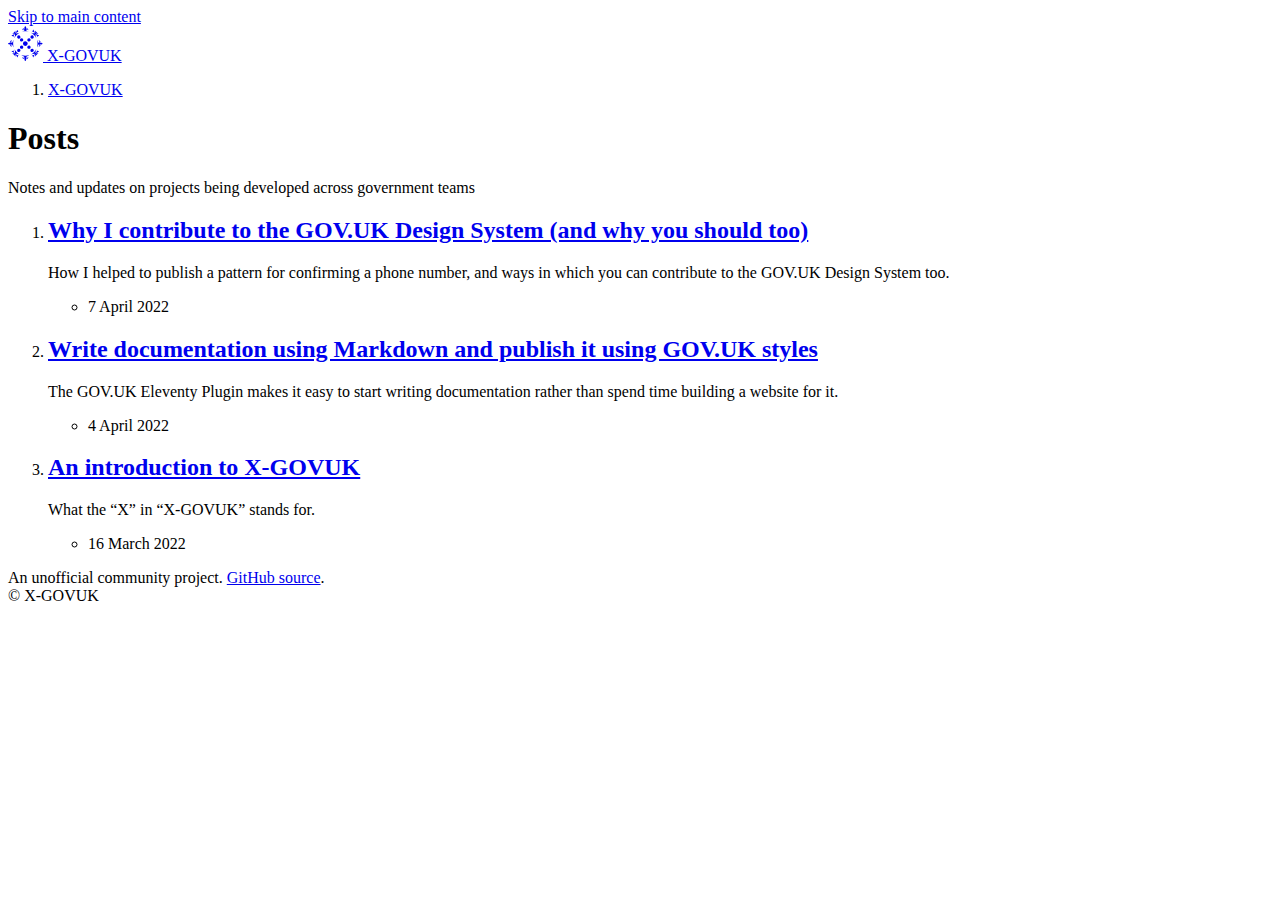
==== posts/index.html @ faf60b59 "Deploying to gh-pages from  @ 67d046c029535483e686b8cd5468c43b61b07a86 🚀" ====
<!DOCTYPE html>
<html lang="en" class="govuk-template no-js">
  <head>
    <meta charset="utf-8">
    <title>Posts - X-GOVUK</title>
    <meta name="viewport" content="width=device-width, initial-scale=1, viewport-fit=cover">
    <meta name="theme-color" content="#0b0c0c"> 
    
    <meta http-equiv="X-UA-Compatible" content="IE=edge">

  <link rel="shortcut icon" sizes="16x16 32x32 48x48" href="https://raw.githubusercontent.com/x-govuk/logo/main/images/x-govuk-favicon.ico" type="image/x-icon">
  <link rel="mask-icon" href="https://raw.githubusercontent.com/x-govuk/logo/main/images/x-govuk-mask-icon.svg?raw=true" color="#0b0c0c">
  <link rel="apple-touch-icon" href="https://raw.githubusercontent.com/x-govuk/logo/main/images/x-govuk-apple-touch-icon.png">

  <link rel="stylesheet" href="/assets/govuk.css">
  <link rel="stylesheet" href="/assets/styles/application.css">

  <meta property="og:url" content=".">
  <meta property="og:title" content="Posts">
<meta property="og:description" name="description" content="Notes and updates on projects being developed across government teams">    
    
    <meta property="og:image" content="https://raw.githubusercontent.com/x-govuk/logo/main/images/x-govuk-opengraph-image.png">
  </head>
  <body class="govuk-template__body ">
    <script>document.body.className = ((document.body.className) ? document.body.className + ' js-enabled' : 'js-enabled');</script>

      <a href="#main-content" class="govuk-skip-link" data-module="govuk-skip-link">Skip to main content</a>


  <header class="govuk-header app-header" role="banner" data-module="govuk-header">
  <div class="govuk-header__container govuk-width-container app-header__container">
    <div class="govuk-header__logo app-header__logo">
      <a href="/" class="govuk-header__link govuk-header__link--homepage">
        <span class="govuk-header__logotype">
<svg class="app-header__logotype--large" aria-hidden="true" focusable="false" height="35" width="35" viewBox="0 0 300 300" xmlns="http://www.w3.org/2000/svg">
  <path fill="currentColor" d="M180 251v1c-17 7-26 12-26 16s19 6 19-5c4 18-11 21-20 13 4 7 6 18-4 23-11-5-9-16-5-23-10 8-24 4-20-12v-1c0 11 18 9 19 5 0-4-9-9-26-16v-1c11 3 21 4 32 4 10 0 20-1 31-4Zm61-52 1 1c-6 18-8 29-5 34 6-6 11-14 11-24l19 9c-11 5-20 10-27 17 5 2 15-1 21-4l-32 32c3-6 6-16 4-21-7 6-12 16-16 27l-10-19c11 0 18-5 24-11-5-3-16-2-34 5v-1c10-6 18-12 25-19 8-8 14-15 19-26Zm-186 0c6 10 12 18 20 25 7 8 15 14 25 20h-1c-17-6-29-7-33-4 6 5 13 11 24 11l-10 19c-4-12-10-21-16-28-2 5 1 16 3 21l-31-31c5 2 16 5 21 3-7-6-16-12-28-16l19-10c0 11 6 18 11 24 3-5 2-16-4-33Zm152-5a15 15 0 0 1 10 25 15 15 0 0 1-25-10 15 15 0 0 1 15-15Zm-115 0a15 15 0 0 1 11 25 15 15 0 0 1-25-10 15 15 0 0 1 14-15Zm88-27a15 15 0 0 1 10 25 15 15 0 0 1-25-10 15 15 0 0 1 15-15Zm-63 0a15 15 0 0 1 10 25 15 15 0 0 1-25-10 15 15 0 0 1 15-15Zm133-48c7 17 12 26 16 26s6-19-5-19c18-4 21 11 13 20 7-4 18-6 23 5-5 10-16 8-23 4 8 9 5 24-13 20 11 0 9-19 5-19s-9 9-16 26h-1c3-11 4-21 4-31 0-11-1-21-4-32h1Zm-202 0c-3 11-4 21-4 32 0 10 1 20 4 31h-1c-7-17-12-26-15-26-5 0-7 19 4 19-18 4-21-11-13-20-7 4-18 6-23-4 5-11 16-9 23-5-8-9-5-24 13-20-11 0-9 19-4 19 3 0 8-9 15-26Zm101 11a20 20 0 1 1-1 41 20 20 0 0 1 1-41Zm-32-26a15 15 0 0 1 10 25 15 15 0 0 1-25-10 15 15 0 0 1 15-15Zm63 0a15 15 0 0 1 10 25 15 15 0 0 1-25-10 15 15 0 0 1 15-15ZM92 80a15 15 0 0 1 11 25 15 15 0 0 1-25-11 15 15 0 0 1 14-14Zm115 0a15 15 0 0 1 10 25 15 15 0 0 1-25-11 15 15 0 0 1 15-14ZM80 32l9 19c-10 0-18 5-24 11 5 3 16 1 34-5l1 1c-11 5-18 11-26 19-7 7-13 15-19 25h-1c7-18 8-29 5-34-6 6-11 13-11 24L29 82c11-4 21-9 27-16-5-2-15 1-21 4l32-32c-3 6-6 16-4 21 7-7 12-16 17-27Zm137-1c4 12 10 21 16 28 2-5-1-16-3-21l31 31c-5-2-16-5-21-3 7 6 16 12 28 16l-19 10c0-11-6-18-11-24-3 4-2 16 4 33v1c-6-10-12-18-20-25-7-8-15-14-25-20h1c17 6 28 7 33 4-6-5-13-11-24-11l10-19ZM149 2c10 5 8 16 4 23 9-8 24-5 20 13 0-11-19-9-19-4 0 3 9 8 26 15v1c-11-3-21-4-31-4-11 0-21 1-32 4v-1c17-7 26-12 26-15 0-5-19-7-19 4-4-17 10-21 20-13-4-7-6-18 5-23Z"/>
</svg>
          <span class="govuk-header__logotype-text">
            X-GOVUK
          </span>
        </span>
      </a>
    </div>
    
  </div>
</header>


  
<div class="x-govuk-masthead">
  <div class="govuk-width-container">
    
    <div class="govuk-breadcrumbs x-govuk-breadcrumbs--inverse govuk-!-display-none-print govuk-!-margin-bottom-0">
  <ol class="govuk-breadcrumbs__list">
    <li class="govuk-breadcrumbs__list-item">
      <a class="govuk-breadcrumbs__link" href="/">X-GOVUK</a>
    </li>
  </ol>
</div>
<div class="govuk-grid-row">
      <div class="govuk-grid-column-two-thirds-from-desktop">
        <h1 class="x-govuk-masthead__title">
          Posts
        </h1>
        <p class="x-govuk-masthead__description">
          Notes and updates on projects being developed across government&nbsp;teams
        </p>
      </div>
    </div>
  </div>
</div>


  <div class="govuk-width-container">
    <main class="govuk-main-wrapper " id="main-content" role="main">
      <div class="govuk-grid-row">
        <section class="govuk-grid-column-two-thirds-from-desktop">
          


          
  <ol class="app-document-list app-document-list--large">
    <li class="app-document-list__item">
      <h2 class="app-document-list__item-title">
        <a class="govuk-link" href="/posts/contributing-to-govuk-design-system/">Why I contribute to the GOV.UK Design System (and why you should too)</a>
      </h2>
      <p class="app-document-list__item-description">
        How I helped to publish a pattern for confirming a phone number, and ways in which you can contribute to the GOV.UK Design System too.
      </p>
      <ul class="app-document-list__item-metadata">
        <li class="app-document-list__attribute">
          <time datetime="1649289600000">7 April 2022</time>
        </li>
      </ul>
    </li>
    <li class="app-document-list__item">
      <h2 class="app-document-list__item-title">
        <a class="govuk-link" href="/posts/govuk-eleventy-plugin/">Write documentation using Markdown and publish it using GOV.UK styles</a>
      </h2>
      <p class="app-document-list__item-description">
        The GOV.UK Eleventy Plugin makes it easy to start writing documentation rather than spend time building a website for it.
      </p>
      <ul class="app-document-list__item-metadata">
        <li class="app-document-list__attribute">
          <time datetime="1649030400000">4 April 2022</time>
        </li>
      </ul>
    </li>
    <li class="app-document-list__item">
      <h2 class="app-document-list__item-title">
        <a class="govuk-link" href="/posts/introduction/">An introduction to X-GOVUK</a>
      </h2>
      <p class="app-document-list__item-description">
        What the “X” in “X-GOVUK” stands for.
      </p>
      <ul class="app-document-list__item-metadata">
        <li class="app-document-list__attribute">
          <time datetime="1647388800000">16 March 2022</time>
        </li>
      </ul>
    </li>
  </ol>


          
        </section>

      </div>
    </main>
  </div>

  <footer class="govuk-footer app-footer " role="contentinfo">
  <div class="govuk-width-container ">
    <div class="govuk-footer__meta">
      <div class="govuk-footer__meta-item govuk-footer__meta-item--grow">
          <span class="govuk-footer__licence-description">
            An unofficial community project. <a href="https://github.com/x-govuk/x-govuk.github.io" class="govuk-footer__link">GitHub source</a>.
          </span>
      </div>
      <div class="govuk-footer__meta-item">
        © X-GOVUK
      </div>
    </div>
  </div>
</footer>


  <script src="/assets/govuk.js"></script>
  <script>document.documentElement.classList.remove('no-js')</script>
  </body>
</html>
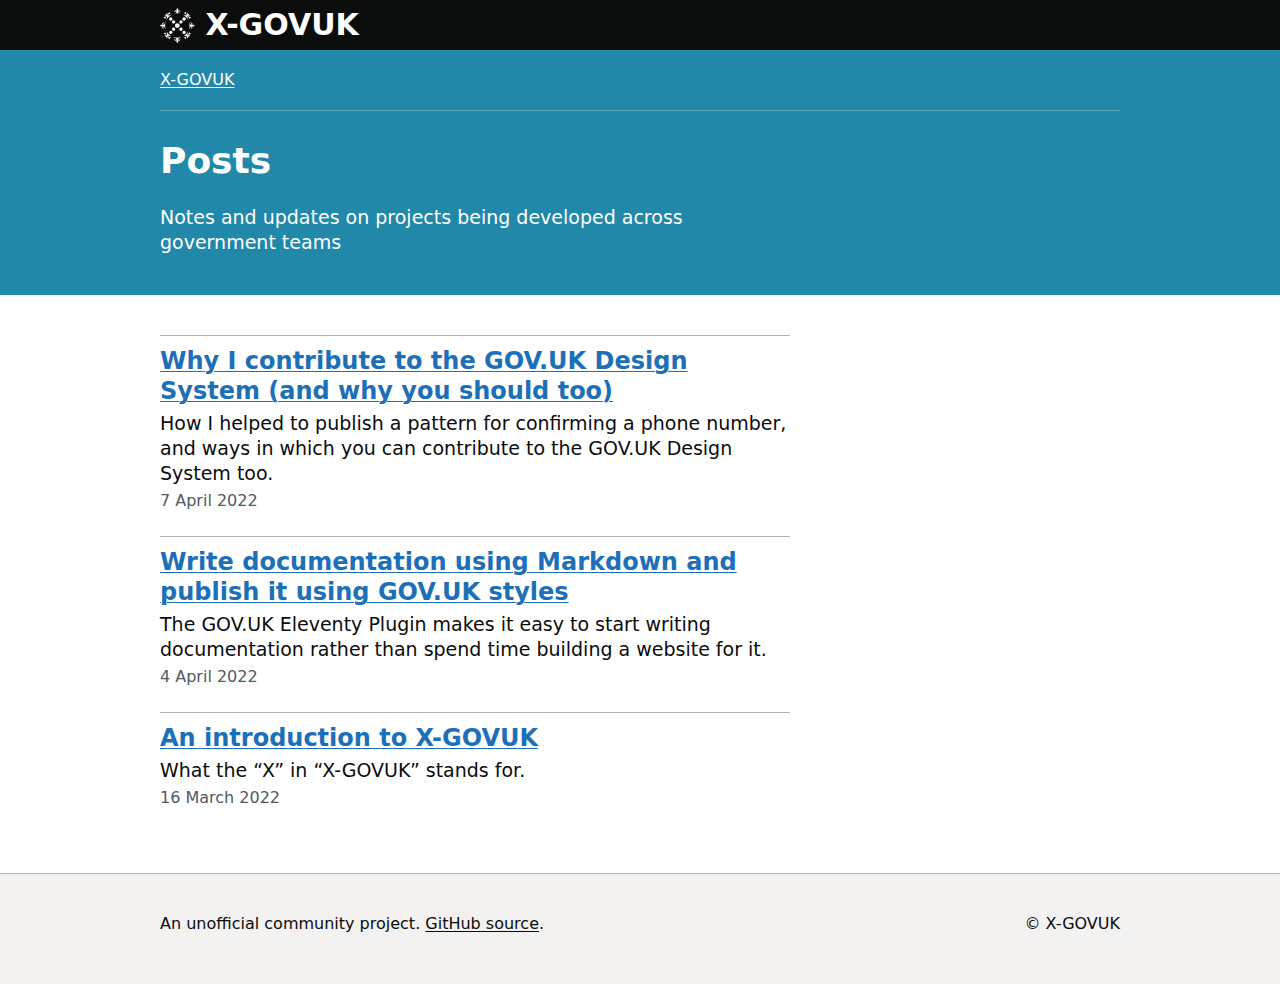
==== commit 2c4a8f7e: "Deploying to gh-pages from  @ 3c1de44fb7df69d3ec665fcf8bcb9e16951aad0b 🚀" ====
--- a/posts/index.html
+++ b/posts/index.html
@@ -17,9 +17,8 @@
 
   <meta property="og:url" content=".">
   <meta property="og:title" content="Posts">
-<meta property="og:description" name="description" content="Notes and updates on projects being developed across government teams">    
+<meta property="og:description" name="description" content="Notes and updates on projects being developed across government teams">
     
-    <meta property="og:image" content="https://raw.githubusercontent.com/x-govuk/logo/main/images/x-govuk-opengraph-image.png">
   </head>
   <body class="govuk-template__body ">
     <script>document.body.className = ((document.body.className) ? document.body.className + ' js-enabled' : 'js-enabled');</script>
--- a/assets/govuk.css
+++ b/assets/govuk.css
@@ -0,0 +1,9470 @@
+@charset "UTF-8";
+a, .govuk-link {
+  font-family: system-ui, sans-serif;
+  -webkit-font-smoothing: antialiased;
+  -moz-osx-font-smoothing: grayscale;
+  text-decoration: underline;
+  text-decoration-thickness: max(1px, .0625rem);
+  text-underline-offset: 0.1em;
+}
+@media print {
+  a, .govuk-link {
+    font-family: sans-serif;
+  }
+}
+a:hover, .govuk-link:hover {
+  text-decoration-thickness: max(3px, .1875rem, .12em);
+  -webkit-text-decoration-skip-ink: none;
+  text-decoration-skip-ink: none;
+  -webkit-text-decoration-skip: none;
+  text-decoration-skip: none;
+}
+a:focus, .govuk-link:focus {
+  outline: 3px solid transparent;
+  color: #0b0c0c;
+  background-color: #ffdd00;
+  box-shadow: 0 -2px #ffdd00, 0 4px #0b0c0c;
+  text-decoration: none;
+}
+a:link, .govuk-link:link {
+  color: #1d70b8;
+}
+a:visited, .govuk-link:visited {
+  color: #4c2c92;
+}
+a:hover, .govuk-link:hover {
+  color: #003078;
+}
+a:active, .govuk-link:active {
+  color: #0b0c0c;
+}
+a:focus, .govuk-link:focus {
+  color: #0b0c0c;
+}
+@media print {
+  a[href^="/"]:after, [href^="/"].govuk-link:after, a[href^="http://"]:after, [href^="http://"].govuk-link:after, a[href^="https://"]:after, [href^="https://"].govuk-link:after {
+    content: " (" attr(href) ")";
+    font-size: 90%;
+    word-wrap: break-word;
+  }
+}
+
+.govuk-link--muted:link, .govuk-link--muted:visited {
+  color: #505a5f;
+}
+.govuk-link--muted:hover, .govuk-link--muted:active {
+  color: #0b0c0c;
+}
+.govuk-link--muted:focus {
+  color: #0b0c0c;
+}
+
+.govuk-link--text-colour:link, .govuk-link--text-colour:visited {
+  color: #0b0c0c;
+}
+@media print {
+  .govuk-link--text-colour:link, .govuk-link--text-colour:visited {
+    color: #000000;
+  }
+}
+.govuk-link--text-colour:hover {
+  color: rgba(11, 12, 12, 0.99);
+}
+.govuk-link--text-colour:active, .govuk-link--text-colour:focus {
+  color: #0b0c0c;
+}
+@media print {
+  .govuk-link--text-colour:active, .govuk-link--text-colour:focus {
+    color: #000000;
+  }
+}
+
+.govuk-link--inverse:link, .govuk-link--inverse:visited {
+  color: #ffffff;
+}
+.govuk-link--inverse:hover, .govuk-link--inverse:active {
+  color: rgba(255, 255, 255, 0.99);
+}
+.govuk-link--inverse:focus {
+  color: #0b0c0c;
+}
+
+.govuk-link--no-underline:not(:hover):not(:active) {
+  text-decoration: none;
+}
+
+.govuk-link--no-visited-state:link {
+  color: #1d70b8;
+}
+.govuk-link--no-visited-state:visited {
+  color: #1d70b8;
+}
+.govuk-link--no-visited-state:hover {
+  color: #003078;
+}
+.govuk-link--no-visited-state:active {
+  color: #0b0c0c;
+}
+.govuk-link--no-visited-state:focus {
+  color: #0b0c0c;
+}
+
+.app-footnotes-list, .app-definition-list, .app-contents-list ul, .app-contents-list, .govuk-list {
+  font-family: system-ui, sans-serif;
+  -webkit-font-smoothing: antialiased;
+  -moz-osx-font-smoothing: grayscale;
+  font-weight: 400;
+  font-size: 16px;
+  font-size: 1rem;
+  line-height: 1.25;
+  color: #0b0c0c;
+  margin-top: 0;
+  margin-bottom: 15px;
+  padding-left: 0;
+  list-style-type: none;
+}
+@media print {
+  .app-footnotes-list, .app-definition-list, .app-contents-list ul, .app-contents-list, .govuk-list {
+    font-family: sans-serif;
+  }
+}
+@media (min-width: 40.0625em) {
+  .app-footnotes-list, .app-definition-list, .app-contents-list ul, .app-contents-list, .govuk-list {
+    font-size: 19px;
+    font-size: 1.1875rem;
+    line-height: 1.3157894737;
+  }
+}
+@media print {
+  .app-footnotes-list, .app-definition-list, .app-contents-list ul, .app-contents-list, .govuk-list {
+    font-size: 14pt;
+    line-height: 1.15;
+  }
+}
+@media print {
+  .app-footnotes-list, .app-definition-list, .app-contents-list ul, .app-contents-list, .govuk-list {
+    color: #000000;
+  }
+}
+@media (min-width: 40.0625em) {
+  .app-footnotes-list, .app-definition-list, .app-contents-list ul, .app-contents-list, .govuk-list {
+    margin-bottom: 20px;
+  }
+}
+.app-footnotes-list .app-footnotes-list, .app-definition-list .app-footnotes-list, .app-footnotes-list .app-definition-list, .app-definition-list .app-definition-list, .app-contents-list .app-footnotes-list, .app-contents-list .app-definition-list, .app-contents-list ul, .app-footnotes-list .app-contents-list, .app-definition-list .app-contents-list, .app-contents-list .app-contents-list, .govuk-list .app-footnotes-list, .govuk-list .app-definition-list, .govuk-list .app-contents-list, .app-footnotes-list .govuk-list, .app-definition-list .govuk-list, .app-contents-list .govuk-list, .govuk-list .govuk-list {
+  margin-top: 10px;
+}
+
+.app-footnotes-list > li, .app-definition-list > li, .app-contents-list ul > li, .app-contents-list > li, .govuk-list > li {
+  margin-bottom: 5px;
+}
+
+.govuk-list--bullet {
+  padding-left: 20px;
+  list-style-type: disc;
+}
+
+.govuk-list--number {
+  padding-left: 20px;
+  list-style-type: decimal;
+}
+
+.govuk-list--bullet > li,
+.govuk-list--number > li {
+  margin-bottom: 0;
+}
+@media (min-width: 40.0625em) {
+  .govuk-list--bullet > li,
+.govuk-list--number > li {
+    margin-bottom: 5px;
+  }
+}
+
+.govuk-list--spaced > li {
+  margin-bottom: 10px;
+}
+@media (min-width: 40.0625em) {
+  .govuk-list--spaced > li {
+    margin-bottom: 15px;
+  }
+}
+
+.govuk-heading-xl {
+  color: #0b0c0c;
+  font-family: system-ui, sans-serif;
+  -webkit-font-smoothing: antialiased;
+  -moz-osx-font-smoothing: grayscale;
+  font-weight: 700;
+  font-size: 32px;
+  font-size: 2rem;
+  line-height: 1.09375;
+  display: block;
+  margin-top: 0;
+  margin-bottom: 30px;
+}
+@media print {
+  .govuk-heading-xl {
+    color: #000000;
+  }
+}
+@media print {
+  .govuk-heading-xl {
+    font-family: sans-serif;
+  }
+}
+@media (min-width: 40.0625em) {
+  .govuk-heading-xl {
+    font-size: 48px;
+    font-size: 3rem;
+    line-height: 1.0416666667;
+  }
+}
+@media print {
+  .govuk-heading-xl {
+    font-size: 32pt;
+    line-height: 1.15;
+  }
+}
+@media (min-width: 40.0625em) {
+  .govuk-heading-xl {
+    margin-bottom: 50px;
+  }
+}
+
+.govuk-heading-l {
+  color: #0b0c0c;
+  font-family: system-ui, sans-serif;
+  -webkit-font-smoothing: antialiased;
+  -moz-osx-font-smoothing: grayscale;
+  font-weight: 700;
+  font-size: 24px;
+  font-size: 1.5rem;
+  line-height: 1.0416666667;
+  display: block;
+  margin-top: 0;
+  margin-bottom: 20px;
+}
+@media print {
+  .govuk-heading-l {
+    color: #000000;
+  }
+}
+@media print {
+  .govuk-heading-l {
+    font-family: sans-serif;
+  }
+}
+@media (min-width: 40.0625em) {
+  .govuk-heading-l {
+    font-size: 36px;
+    font-size: 2.25rem;
+    line-height: 1.1111111111;
+  }
+}
+@media print {
+  .govuk-heading-l {
+    font-size: 24pt;
+    line-height: 1.05;
+  }
+}
+@media (min-width: 40.0625em) {
+  .govuk-heading-l {
+    margin-bottom: 30px;
+  }
+}
+
+.govuk-heading-m {
+  color: #0b0c0c;
+  font-family: system-ui, sans-serif;
+  -webkit-font-smoothing: antialiased;
+  -moz-osx-font-smoothing: grayscale;
+  font-weight: 700;
+  font-size: 18px;
+  font-size: 1.125rem;
+  line-height: 1.1111111111;
+  display: block;
+  margin-top: 0;
+  margin-bottom: 15px;
+}
+@media print {
+  .govuk-heading-m {
+    color: #000000;
+  }
+}
+@media print {
+  .govuk-heading-m {
+    font-family: sans-serif;
+  }
+}
+@media (min-width: 40.0625em) {
+  .govuk-heading-m {
+    font-size: 24px;
+    font-size: 1.5rem;
+    line-height: 1.25;
+  }
+}
+@media print {
+  .govuk-heading-m {
+    font-size: 18pt;
+    line-height: 1.15;
+  }
+}
+@media (min-width: 40.0625em) {
+  .govuk-heading-m {
+    margin-bottom: 20px;
+  }
+}
+
+.govuk-heading-s {
+  color: #0b0c0c;
+  font-family: system-ui, sans-serif;
+  -webkit-font-smoothing: antialiased;
+  -moz-osx-font-smoothing: grayscale;
+  font-weight: 700;
+  font-size: 16px;
+  font-size: 1rem;
+  line-height: 1.25;
+  display: block;
+  margin-top: 0;
+  margin-bottom: 15px;
+}
+@media print {
+  .govuk-heading-s {
+    color: #000000;
+  }
+}
+@media print {
+  .govuk-heading-s {
+    font-family: sans-serif;
+  }
+}
+@media (min-width: 40.0625em) {
+  .govuk-heading-s {
+    font-size: 19px;
+    font-size: 1.1875rem;
+    line-height: 1.3157894737;
+  }
+}
+@media print {
+  .govuk-heading-s {
+    font-size: 14pt;
+    line-height: 1.15;
+  }
+}
+@media (min-width: 40.0625em) {
+  .govuk-heading-s {
+    margin-bottom: 20px;
+  }
+}
+
+.govuk-caption-xl {
+  font-family: system-ui, sans-serif;
+  -webkit-font-smoothing: antialiased;
+  -moz-osx-font-smoothing: grayscale;
+  font-weight: 400;
+  font-size: 18px;
+  font-size: 1.125rem;
+  line-height: 1.1111111111;
+  display: block;
+  margin-bottom: 5px;
+  color: #505a5f;
+}
+@media print {
+  .govuk-caption-xl {
+    font-family: sans-serif;
+  }
+}
+@media (min-width: 40.0625em) {
+  .govuk-caption-xl {
+    font-size: 27px;
+    font-size: 1.6875rem;
+    line-height: 1.1111111111;
+  }
+}
+@media print {
+  .govuk-caption-xl {
+    font-size: 18pt;
+    line-height: 1.15;
+  }
+}
+
+.govuk-caption-l {
+  font-family: system-ui, sans-serif;
+  -webkit-font-smoothing: antialiased;
+  -moz-osx-font-smoothing: grayscale;
+  font-weight: 400;
+  font-size: 18px;
+  font-size: 1.125rem;
+  line-height: 1.1111111111;
+  display: block;
+  margin-bottom: 5px;
+  color: #505a5f;
+}
+@media print {
+  .govuk-caption-l {
+    font-family: sans-serif;
+  }
+}
+@media (min-width: 40.0625em) {
+  .govuk-caption-l {
+    font-size: 24px;
+    font-size: 1.5rem;
+    line-height: 1.25;
+  }
+}
+@media print {
+  .govuk-caption-l {
+    font-size: 18pt;
+    line-height: 1.15;
+  }
+}
+@media (min-width: 40.0625em) {
+  .govuk-caption-l {
+    margin-bottom: 0;
+  }
+}
+
+.govuk-caption-m {
+  font-family: system-ui, sans-serif;
+  -webkit-font-smoothing: antialiased;
+  -moz-osx-font-smoothing: grayscale;
+  font-weight: 400;
+  font-size: 16px;
+  font-size: 1rem;
+  line-height: 1.25;
+  display: block;
+  color: #505a5f;
+}
+@media print {
+  .govuk-caption-m {
+    font-family: sans-serif;
+  }
+}
+@media (min-width: 40.0625em) {
+  .govuk-caption-m {
+    font-size: 19px;
+    font-size: 1.1875rem;
+    line-height: 1.3157894737;
+  }
+}
+@media print {
+  .govuk-caption-m {
+    font-size: 14pt;
+    line-height: 1.15;
+  }
+}
+
+.govuk-body-lead, .govuk-body-l {
+  color: #0b0c0c;
+  font-family: system-ui, sans-serif;
+  -webkit-font-smoothing: antialiased;
+  -moz-osx-font-smoothing: grayscale;
+  font-weight: 400;
+  font-size: 18px;
+  font-size: 1.125rem;
+  line-height: 1.1111111111;
+  margin-top: 0;
+  margin-bottom: 20px;
+}
+@media print {
+  .govuk-body-lead, .govuk-body-l {
+    color: #000000;
+  }
+}
+@media print {
+  .govuk-body-lead, .govuk-body-l {
+    font-family: sans-serif;
+  }
+}
+@media (min-width: 40.0625em) {
+  .govuk-body-lead, .govuk-body-l {
+    font-size: 24px;
+    font-size: 1.5rem;
+    line-height: 1.25;
+  }
+}
+@media print {
+  .govuk-body-lead, .govuk-body-l {
+    font-size: 18pt;
+    line-height: 1.15;
+  }
+}
+@media (min-width: 40.0625em) {
+  .govuk-body-lead, .govuk-body-l {
+    margin-bottom: 30px;
+  }
+}
+
+p, .govuk-body, .govuk-body-m {
+  color: #0b0c0c;
+  font-family: system-ui, sans-serif;
+  -webkit-font-smoothing: antialiased;
+  -moz-osx-font-smoothing: grayscale;
+  font-weight: 400;
+  font-size: 16px;
+  font-size: 1rem;
+  line-height: 1.25;
+  margin-top: 0;
+  margin-bottom: 15px;
+}
+@media print {
+  p, .govuk-body, .govuk-body-m {
+    color: #000000;
+  }
+}
+@media print {
+  p, .govuk-body, .govuk-body-m {
+    font-family: sans-serif;
+  }
+}
+@media (min-width: 40.0625em) {
+  p, .govuk-body, .govuk-body-m {
+    font-size: 19px;
+    font-size: 1.1875rem;
+    line-height: 1.3157894737;
+  }
+}
+@media print {
+  p, .govuk-body, .govuk-body-m {
+    font-size: 14pt;
+    line-height: 1.15;
+  }
+}
+@media (min-width: 40.0625em) {
+  p, .govuk-body, .govuk-body-m {
+    margin-bottom: 20px;
+  }
+}
+
+.govuk-body-s {
+  color: #0b0c0c;
+  font-family: system-ui, sans-serif;
+  -webkit-font-smoothing: antialiased;
+  -moz-osx-font-smoothing: grayscale;
+  font-weight: 400;
+  font-size: 14px;
+  font-size: 0.875rem;
+  line-height: 1.1428571429;
+  margin-top: 0;
+  margin-bottom: 15px;
+}
+@media print {
+  .govuk-body-s {
+    color: #000000;
+  }
+}
+@media print {
+  .govuk-body-s {
+    font-family: sans-serif;
+  }
+}
+@media (min-width: 40.0625em) {
+  .govuk-body-s {
+    font-size: 16px;
+    font-size: 1rem;
+    line-height: 1.25;
+  }
+}
+@media print {
+  .govuk-body-s {
+    font-size: 14pt;
+    line-height: 1.2;
+  }
+}
+@media (min-width: 40.0625em) {
+  .govuk-body-s {
+    margin-bottom: 20px;
+  }
+}
+
+.govuk-body-xs {
+  color: #0b0c0c;
+  font-family: system-ui, sans-serif;
+  -webkit-font-smoothing: antialiased;
+  -moz-osx-font-smoothing: grayscale;
+  font-weight: 400;
+  font-size: 12px;
+  font-size: 0.75rem;
+  line-height: 1.25;
+  margin-top: 0;
+  margin-bottom: 15px;
+}
+@media print {
+  .govuk-body-xs {
+    color: #000000;
+  }
+}
+@media print {
+  .govuk-body-xs {
+    font-family: sans-serif;
+  }
+}
+@media (min-width: 40.0625em) {
+  .govuk-body-xs {
+    font-size: 14px;
+    font-size: 0.875rem;
+    line-height: 1.4285714286;
+  }
+}
+@media print {
+  .govuk-body-xs {
+    font-size: 12pt;
+    line-height: 1.2;
+  }
+}
+@media (min-width: 40.0625em) {
+  .govuk-body-xs {
+    margin-bottom: 20px;
+  }
+}
+
+.govuk-body-l + .govuk-heading-l, .govuk-body-lead + .govuk-heading-l {
+  padding-top: 5px;
+}
+@media (min-width: 40.0625em) {
+  .govuk-body-l + .govuk-heading-l, .govuk-body-lead + .govuk-heading-l {
+    padding-top: 10px;
+  }
+}
+
+p + .govuk-heading-l, .govuk-body-m + .govuk-heading-l, .govuk-body + .govuk-heading-l,
+.govuk-body-s + .govuk-heading-l,
+.app-footnotes-list + .govuk-heading-l,
+.app-definition-list + .govuk-heading-l,
+.app-contents-list ul + .govuk-heading-l,
+.app-contents-list + .govuk-heading-l,
+.govuk-list + .govuk-heading-l {
+  padding-top: 15px;
+}
+@media (min-width: 40.0625em) {
+  p + .govuk-heading-l, .govuk-body-m + .govuk-heading-l, .govuk-body + .govuk-heading-l,
+.govuk-body-s + .govuk-heading-l,
+.app-footnotes-list + .govuk-heading-l,
+.app-definition-list + .govuk-heading-l,
+.app-contents-list ul + .govuk-heading-l,
+.app-contents-list + .govuk-heading-l,
+.govuk-list + .govuk-heading-l {
+    padding-top: 20px;
+  }
+}
+
+p + .govuk-heading-m, .govuk-body-m + .govuk-heading-m, .govuk-body + .govuk-heading-m,
+.govuk-body-s + .govuk-heading-m,
+.app-footnotes-list + .govuk-heading-m,
+.app-definition-list + .govuk-heading-m,
+.app-contents-list ul + .govuk-heading-m,
+.app-contents-list + .govuk-heading-m,
+.govuk-list + .govuk-heading-m,
+p + .govuk-heading-s,
+.govuk-body-m + .govuk-heading-s,
+.govuk-body + .govuk-heading-s,
+.govuk-body-s + .govuk-heading-s,
+.app-footnotes-list + .govuk-heading-s,
+.app-definition-list + .govuk-heading-s,
+.app-contents-list ul + .govuk-heading-s,
+.app-contents-list + .govuk-heading-s,
+.govuk-list + .govuk-heading-s {
+  padding-top: 5px;
+}
+@media (min-width: 40.0625em) {
+  p + .govuk-heading-m, .govuk-body-m + .govuk-heading-m, .govuk-body + .govuk-heading-m,
+.govuk-body-s + .govuk-heading-m,
+.app-footnotes-list + .govuk-heading-m,
+.app-definition-list + .govuk-heading-m,
+.app-contents-list ul + .govuk-heading-m,
+.app-contents-list + .govuk-heading-m,
+.govuk-list + .govuk-heading-m,
+p + .govuk-heading-s,
+.govuk-body-m + .govuk-heading-s,
+.govuk-body + .govuk-heading-s,
+.govuk-body-s + .govuk-heading-s,
+.app-footnotes-list + .govuk-heading-s,
+.app-definition-list + .govuk-heading-s,
+.app-contents-list ul + .govuk-heading-s,
+.app-contents-list + .govuk-heading-s,
+.govuk-list + .govuk-heading-s {
+    padding-top: 10px;
+  }
+}
+
+.govuk-section-break {
+  margin: 0;
+  border: 0;
+}
+
+.govuk-section-break--xl {
+  margin-top: 30px;
+  margin-bottom: 30px;
+}
+@media (min-width: 40.0625em) {
+  .govuk-section-break--xl {
+    margin-top: 50px;
+  }
+}
+@media (min-width: 40.0625em) {
+  .govuk-section-break--xl {
+    margin-bottom: 50px;
+  }
+}
+
+.govuk-section-break--l {
+  margin-top: 20px;
+  margin-bottom: 20px;
+}
+@media (min-width: 40.0625em) {
+  .govuk-section-break--l {
+    margin-top: 30px;
+  }
+}
+@media (min-width: 40.0625em) {
+  .govuk-section-break--l {
+    margin-bottom: 30px;
+  }
+}
+
+.govuk-section-break--m {
+  margin-top: 15px;
+  margin-bottom: 15px;
+}
+@media (min-width: 40.0625em) {
+  .govuk-section-break--m {
+    margin-top: 20px;
+  }
+}
+@media (min-width: 40.0625em) {
+  .govuk-section-break--m {
+    margin-bottom: 20px;
+  }
+}
+
+.govuk-section-break--visible {
+  border-bottom: 1px solid #b1b4b6;
+}
+
+.govuk-button-group {
+  margin-bottom: 5px;
+  display: -ms-flexbox;
+  display: flex;
+  -ms-flex-direction: column;
+  flex-direction: column;
+  -ms-flex-align: center;
+  align-items: center;
+}
+@media (min-width: 40.0625em) {
+  .govuk-button-group {
+    margin-bottom: 15px;
+  }
+}
+.govuk-button-group .govuk-link {
+  font-family: system-ui, sans-serif;
+  -webkit-font-smoothing: antialiased;
+  -moz-osx-font-smoothing: grayscale;
+  font-weight: 400;
+  font-size: 16px;
+  font-size: 1rem;
+  line-height: 1.1875;
+  display: inline-block;
+  max-width: 100%;
+  margin-top: 5px;
+  margin-bottom: 20px;
+  text-align: center;
+}
+@media print {
+  .govuk-button-group .govuk-link {
+    font-family: sans-serif;
+  }
+}
+@media (min-width: 40.0625em) {
+  .govuk-button-group .govuk-link {
+    font-size: 19px;
+    font-size: 1.1875rem;
+    line-height: 1;
+  }
+}
+@media print {
+  .govuk-button-group .govuk-link {
+    font-size: 14pt;
+    line-height: 19px;
+  }
+}
+.govuk-button-group .govuk-button {
+  margin-bottom: 17px;
+}
+@media (min-width: 40.0625em) {
+  .govuk-button-group {
+    margin-right: -15px;
+    -ms-flex-direction: row;
+    flex-direction: row;
+    -ms-flex-wrap: wrap;
+    flex-wrap: wrap;
+    -ms-flex-align: baseline;
+    align-items: baseline;
+  }
+  .govuk-button-group .govuk-button,
+.govuk-button-group .govuk-link {
+    margin-right: 15px;
+  }
+  .govuk-button-group .govuk-link {
+    text-align: left;
+  }
+}
+
+.govuk-form-group {
+  margin-bottom: 20px;
+}
+.govuk-form-group:after {
+  content: "";
+  display: block;
+  clear: both;
+}
+@media (min-width: 40.0625em) {
+  .govuk-form-group {
+    margin-bottom: 30px;
+  }
+}
+.govuk-form-group .govuk-form-group:last-of-type {
+  margin-bottom: 0;
+}
+
+.govuk-form-group--error {
+  padding-left: 15px;
+  border-left: 5px solid #d4351c;
+}
+.govuk-form-group--error .govuk-form-group {
+  padding: 0;
+  border: 0;
+}
+
+.govuk-grid-row {
+  margin-right: -15px;
+  margin-left: -15px;
+}
+.govuk-grid-row:after {
+  content: "";
+  display: block;
+  clear: both;
+}
+
+.govuk-grid-column-one-quarter {
+  box-sizing: border-box;
+  width: 100%;
+  padding: 0 15px;
+}
+@media (min-width: 40.0625em) {
+  .govuk-grid-column-one-quarter {
+    width: 25%;
+    float: left;
+  }
+}
+
+.govuk-grid-column-one-third {
+  box-sizing: border-box;
+  width: 100%;
+  padding: 0 15px;
+}
+@media (min-width: 40.0625em) {
+  .govuk-grid-column-one-third {
+    width: 33.3333%;
+    float: left;
+  }
+}
+
+.govuk-grid-column-one-half {
+  box-sizing: border-box;
+  width: 100%;
+  padding: 0 15px;
+}
+@media (min-width: 40.0625em) {
+  .govuk-grid-column-one-half {
+    width: 50%;
+    float: left;
+  }
+}
+
+.govuk-grid-column-two-thirds {
+  box-sizing: border-box;
+  width: 100%;
+  padding: 0 15px;
+}
+@media (min-width: 40.0625em) {
+  .govuk-grid-column-two-thirds {
+    width: 66.6666%;
+    float: left;
+  }
+}
+
+.govuk-grid-column-three-quarters {
+  box-sizing: border-box;
+  width: 100%;
+  padding: 0 15px;
+}
+@media (min-width: 40.0625em) {
+  .govuk-grid-column-three-quarters {
+    width: 75%;
+    float: left;
+  }
+}
+
+.govuk-grid-column-full {
+  box-sizing: border-box;
+  width: 100%;
+  padding: 0 15px;
+}
+@media (min-width: 40.0625em) {
+  .govuk-grid-column-full {
+    width: 100%;
+    float: left;
+  }
+}
+
+.govuk-grid-column-one-quarter-from-desktop {
+  box-sizing: border-box;
+  padding: 0 15px;
+}
+@media (min-width: 48.0625em) {
+  .govuk-grid-column-one-quarter-from-desktop {
+    width: 25%;
+    float: left;
+  }
+}
+
+.govuk-grid-column-one-third-from-desktop {
+  box-sizing: border-box;
+  padding: 0 15px;
+}
+@media (min-width: 48.0625em) {
+  .govuk-grid-column-one-third-from-desktop {
+    width: 33.3333%;
+    float: left;
+  }
+}
+
+.govuk-grid-column-one-half-from-desktop {
+  box-sizing: border-box;
+  padding: 0 15px;
+}
+@media (min-width: 48.0625em) {
+  .govuk-grid-column-one-half-from-desktop {
+    width: 50%;
+    float: left;
+  }
+}
+
+.govuk-grid-column-two-thirds-from-desktop {
+  box-sizing: border-box;
+  padding: 0 15px;
+}
+@media (min-width: 48.0625em) {
+  .govuk-grid-column-two-thirds-from-desktop {
+    width: 66.6666%;
+    float: left;
+  }
+}
+
+.govuk-grid-column-three-quarters-from-desktop {
+  box-sizing: border-box;
+  padding: 0 15px;
+}
+@media (min-width: 48.0625em) {
+  .govuk-grid-column-three-quarters-from-desktop {
+    width: 75%;
+    float: left;
+  }
+}
+
+.govuk-grid-column-full-from-desktop {
+  box-sizing: border-box;
+  padding: 0 15px;
+}
+@media (min-width: 48.0625em) {
+  .govuk-grid-column-full-from-desktop {
+    width: 100%;
+    float: left;
+  }
+}
+
+.govuk-main-wrapper {
+  display: block;
+  padding-top: 20px;
+  padding-bottom: 20px;
+}
+@media (min-width: 40.0625em) {
+  .govuk-main-wrapper {
+    padding-top: 40px;
+    padding-bottom: 40px;
+  }
+}
+
+.govuk-main-wrapper--auto-spacing:first-child,
+.govuk-main-wrapper--l {
+  padding-top: 30px;
+}
+@media (min-width: 40.0625em) {
+  .govuk-main-wrapper--auto-spacing:first-child,
+.govuk-main-wrapper--l {
+    padding-top: 50px;
+  }
+}
+
+.govuk-template {
+  background-color: #f3f2f1;
+  -webkit-text-size-adjust: 100%;
+  -moz-text-size-adjust: 100%;
+  text-size-adjust: 100%;
+}
+@media screen {
+  .govuk-template {
+    overflow-y: scroll;
+  }
+}
+
+.govuk-template__body {
+  margin: 0;
+  background-color: #ffffff;
+}
+
+.govuk-width-container {
+  max-width: 960px;
+  margin-right: 15px;
+  margin-left: 15px;
+}
+@supports (margin: max(calc(0px))) {
+  .govuk-width-container {
+    margin-right: max(15px, calc(15px + env(safe-area-inset-right)));
+    margin-left: max(15px, calc(15px + env(safe-area-inset-left)));
+  }
+}
+@media (min-width: 40.0625em) {
+  .govuk-width-container {
+    margin-right: 30px;
+    margin-left: 30px;
+  }
+  @supports (margin: max(calc(0px))) {
+    .govuk-width-container {
+      margin-right: max(30px, calc(15px + env(safe-area-inset-right)));
+      margin-left: max(30px, calc(15px + env(safe-area-inset-left)));
+    }
+  }
+}
+@media (min-width: 1020px) {
+  .govuk-width-container {
+    margin-right: auto;
+    margin-left: auto;
+  }
+  @supports (margin: max(calc(0px))) {
+    .govuk-width-container {
+      margin-right: auto;
+      margin-left: auto;
+    }
+  }
+}
+
+.govuk-accordion {
+  margin-bottom: 20px;
+}
+@media (min-width: 40.0625em) {
+  .govuk-accordion {
+    margin-bottom: 30px;
+  }
+}
+
+.govuk-accordion__section {
+  padding-top: 15px;
+}
+
+.govuk-accordion__section-heading {
+  margin-top: 0;
+  margin-bottom: 0;
+  padding-top: 15px;
+  padding-bottom: 15px;
+}
+
+.govuk-accordion__section-button {
+  font-family: system-ui, sans-serif;
+  -webkit-font-smoothing: antialiased;
+  -moz-osx-font-smoothing: grayscale;
+  font-weight: 700;
+  font-size: 18px;
+  font-size: 1.125rem;
+  line-height: 1.1111111111;
+  color: #0b0c0c;
+  display: block;
+  margin-bottom: 0;
+  padding-top: 15px;
+}
+@media print {
+  .govuk-accordion__section-button {
+    font-family: sans-serif;
+  }
+}
+@media (min-width: 40.0625em) {
+  .govuk-accordion__section-button {
+    font-size: 24px;
+    font-size: 1.5rem;
+    line-height: 1.25;
+  }
+}
+@media print {
+  .govuk-accordion__section-button {
+    font-size: 18pt;
+    line-height: 1.15;
+  }
+}
+@media print {
+  .govuk-accordion__section-button {
+    color: #000000;
+  }
+}
+
+.govuk-accordion__section-content > :last-child {
+  margin-bottom: 0;
+}
+
+.js-enabled .govuk-accordion {
+  border-bottom: 1px solid #b1b4b6;
+}
+.js-enabled .govuk-accordion__section {
+  padding-top: 0;
+}
+.js-enabled .govuk-accordion__section-content {
+  display: none;
+  padding-bottom: 30px;
+  padding-top: 15px;
+}
+@media (min-width: 40.0625em) {
+  .js-enabled .govuk-accordion__section-content {
+    padding-bottom: 50px;
+  }
+}
+.js-enabled .govuk-accordion__section--expanded .govuk-accordion__section-content {
+  display: block;
+}
+.js-enabled .govuk-accordion__show-all {
+  font-family: system-ui, sans-serif;
+  -webkit-font-smoothing: antialiased;
+  -moz-osx-font-smoothing: grayscale;
+  font-weight: 400;
+  font-size: 16px;
+  font-size: 1rem;
+  line-height: 1.25;
+  position: relative;
+  z-index: 1;
+  margin-bottom: 9px;
+  padding: 5px 2px 5px 0;
+  border-width: 0;
+  color: #1d70b8;
+  background: none;
+  cursor: pointer;
+  -webkit-appearance: none;
+}
+@media print {
+  .js-enabled .govuk-accordion__show-all {
+    font-family: sans-serif;
+  }
+}
+@media (min-width: 40.0625em) {
+  .js-enabled .govuk-accordion__show-all {
+    font-size: 19px;
+    font-size: 1.1875rem;
+    line-height: 1.3157894737;
+  }
+}
+@media print {
+  .js-enabled .govuk-accordion__show-all {
+    font-size: 14pt;
+    line-height: 1.15;
+  }
+}
+@media (min-width: 48.0625em) {
+  .js-enabled .govuk-accordion__show-all {
+    margin-bottom: 14px;
+  }
+}
+.js-enabled .govuk-accordion__show-all::-moz-focus-inner {
+  padding: 0;
+  border: 0;
+}
+.js-enabled .govuk-accordion__show-all:hover {
+  color: #0b0c0c;
+  background: #f3f2f1;
+  box-shadow: 0 -2px #f3f2f1, 0 4px #f3f2f1;
+}
+.js-enabled .govuk-accordion__show-all:hover .govuk-accordion__section-toggle-text {
+  color: #0b0c0c;
+}
+.js-enabled .govuk-accordion__show-all:hover .govuk-accordion-nav__chevron {
+  color: #0b0c0c;
+  background: #0b0c0c;
+}
+.js-enabled .govuk-accordion__show-all:hover .govuk-accordion-nav__chevron:after {
+  color: #f3f2f1;
+}
+.js-enabled .govuk-accordion__show-all:focus {
+  outline: 3px solid transparent;
+  color: #0b0c0c;
+  background-color: #ffdd00;
+  box-shadow: 0 -2px #ffdd00, 0 4px #0b0c0c;
+  text-decoration: none;
+}
+.js-enabled .govuk-accordion__show-all:focus .govuk-accordion-nav__chevron {
+  background: #0b0c0c;
+}
+.js-enabled .govuk-accordion__show-all:focus .govuk-accordion-nav__chevron:after {
+  color: #ffdd00;
+}
+.js-enabled .govuk-accordion__section-heading {
+  padding: 0;
+}
+.js-enabled .govuk-accordion-nav__chevron {
+  box-sizing: border-box;
+  display: inline-block;
+  position: relative;
+  width: 1.25rem;
+  height: 1.25rem;
+  border: 0.0625rem solid;
+  border-radius: 50%;
+  vertical-align: middle;
+}
+.js-enabled .govuk-accordion-nav__chevron:after {
+  content: "";
+  box-sizing: border-box;
+  display: block;
+  position: absolute;
+  bottom: 0.3125rem;
+  left: 0.375rem;
+  width: 0.375rem;
+  height: 0.375rem;
+  -webkit-transform: rotate(-45deg);
+  -ms-transform: rotate(-45deg);
+  transform: rotate(-45deg);
+  border-top: 0.125rem solid;
+  border-right: 0.125rem solid;
+}
+.js-enabled .govuk-accordion-nav__chevron--down {
+  -webkit-transform: rotate(180deg);
+  -ms-transform: rotate(180deg);
+  transform: rotate(180deg);
+}
+.js-enabled .govuk-accordion__section-button {
+  width: 100%;
+  padding: 10px 0 0 0;
+  border: 0;
+  border-top: 1px solid #b1b4b6;
+  border-bottom: 10px solid transparent;
+  color: #0b0c0c;
+  background: none;
+  text-align: left;
+  cursor: pointer;
+  -webkit-appearance: none;
+}
+@media (min-width: 40.0625em) {
+  .js-enabled .govuk-accordion__section-button {
+    padding-bottom: 10px;
+  }
+}
+.js-enabled .govuk-accordion__section-button:active {
+  color: #0b0c0c;
+  background: none;
+}
+.js-enabled .govuk-accordion__section-button:hover {
+  color: #0b0c0c;
+  background: #f3f2f1;
+}
+.js-enabled .govuk-accordion__section-button:hover .govuk-accordion__section-toggle-text {
+  color: #0b0c0c;
+}
+.js-enabled .govuk-accordion__section-button:hover .govuk-accordion-nav__chevron {
+  color: #0b0c0c;
+  background: #0b0c0c;
+}
+.js-enabled .govuk-accordion__section-button:hover .govuk-accordion-nav__chevron:after {
+  color: #f3f2f1;
+}
+.js-enabled .govuk-accordion__section-button:focus {
+  outline: 0;
+}
+.js-enabled .govuk-accordion__section-button:focus .govuk-accordion__section-heading-text-focus,
+.js-enabled .govuk-accordion__section-button:focus .govuk-accordion__section-summary-focus,
+.js-enabled .govuk-accordion__section-button:focus .govuk-accordion__section-toggle-focus {
+  outline: 3px solid transparent;
+  color: #0b0c0c;
+  background-color: #ffdd00;
+  box-shadow: 0 -2px #ffdd00, 0 4px #0b0c0c;
+  text-decoration: none;
+}
+.js-enabled .govuk-accordion__section-button:focus .govuk-accordion-nav__chevron {
+  color: #0b0c0c;
+  background: #0b0c0c;
+}
+.js-enabled .govuk-accordion__section-button:focus .govuk-accordion-nav__chevron:after {
+  color: #ffdd00;
+}
+.js-enabled .govuk-accordion__section-button::-moz-focus-inner {
+  padding: 0;
+  border: 0;
+}
+.js-enabled .govuk-accordion__section--expanded .govuk-accordion__section-button {
+  padding-bottom: 20px;
+  border-bottom: 0;
+}
+.js-enabled .govuk-accordion__section-button:focus .govuk-accordion__section-toggle-focus {
+  padding-bottom: 3px;
+}
+@media (min-width: 48.0625em) {
+  .js-enabled .govuk-accordion__section-button:focus .govuk-accordion__section-toggle-focus {
+    padding-bottom: 2px;
+  }
+}
+.js-enabled .govuk-accordion__section-toggle,
+.js-enabled .govuk-accordion__section-heading-text,
+.js-enabled .govuk-accordion__section-summary {
+  display: block;
+  margin-bottom: 13px;
+}
+.js-enabled .govuk-accordion__section-toggle .govuk-accordion__section-heading-text-focus,
+.js-enabled .govuk-accordion__section-toggle .govuk-accordion__section-summary-focus,
+.js-enabled .govuk-accordion__section-toggle .govuk-accordion__section-toggle-focus,
+.js-enabled .govuk-accordion__section-heading-text .govuk-accordion__section-heading-text-focus,
+.js-enabled .govuk-accordion__section-heading-text .govuk-accordion__section-summary-focus,
+.js-enabled .govuk-accordion__section-heading-text .govuk-accordion__section-toggle-focus,
+.js-enabled .govuk-accordion__section-summary .govuk-accordion__section-heading-text-focus,
+.js-enabled .govuk-accordion__section-summary .govuk-accordion__section-summary-focus,
+.js-enabled .govuk-accordion__section-summary .govuk-accordion__section-toggle-focus {
+  display: inline;
+}
+.js-enabled .govuk-accordion__section-toggle {
+  font-size: 16px;
+  font-size: 1rem;
+  line-height: 1.25;
+  font-weight: 400;
+  color: #1d70b8;
+}
+@media (min-width: 40.0625em) {
+  .js-enabled .govuk-accordion__section-toggle {
+    font-size: 19px;
+    font-size: 1.1875rem;
+    line-height: 1.3157894737;
+  }
+}
+@media print {
+  .js-enabled .govuk-accordion__section-toggle {
+    font-size: 14pt;
+    line-height: 1.15;
+  }
+}
+.js-enabled .govuk-accordion__show-all-text,
+.js-enabled .govuk-accordion__section-toggle-text {
+  margin-left: 5px;
+  vertical-align: middle;
+}
+@media screen and (forced-colors: active) {
+  .js-enabled .govuk-accordion__show-all:hover .govuk-accordion-nav__chevron,
+.js-enabled .govuk-accordion__section-button:hover .govuk-accordion-nav__chevron {
+    background-color: transparent;
+  }
+  .js-enabled .govuk-accordion__show-all:focus .govuk-accordion__section-heading-text-focus,
+.js-enabled .govuk-accordion__show-all:focus .govuk-accordion__section-summary-focus,
+.js-enabled .govuk-accordion__show-all:focus .govuk-accordion__section-toggle-focus,
+.js-enabled .govuk-accordion__show-all:focus .govuk-accordion-nav__chevron,
+.js-enabled .govuk-accordion__section-button:focus .govuk-accordion__section-heading-text-focus,
+.js-enabled .govuk-accordion__section-button:focus .govuk-accordion__section-summary-focus,
+.js-enabled .govuk-accordion__section-button:focus .govuk-accordion__section-toggle-focus,
+.js-enabled .govuk-accordion__section-button:focus .govuk-accordion-nav__chevron {
+    background: transparent;
+    background-color: transparent;
+  }
+}
+@media (hover: none) {
+  .js-enabled .govuk-accordion__section-header:hover {
+    border-top-color: #b1b4b6;
+    box-shadow: inset 0 3px 0 0 #1d70b8;
+  }
+  .js-enabled .govuk-accordion__section-header:hover .govuk-accordion__section-button {
+    border-top-color: #b1b4b6;
+  }
+}
+
+.govuk-back-link {
+  font-size: 14px;
+  font-size: 0.875rem;
+  line-height: 1.1428571429;
+  font-family: system-ui, sans-serif;
+  -webkit-font-smoothing: antialiased;
+  -moz-osx-font-smoothing: grayscale;
+  text-decoration: underline;
+  text-decoration-thickness: max(1px, .0625rem);
+  text-underline-offset: 0.1em;
+  display: inline-block;
+  position: relative;
+  margin-top: 15px;
+  margin-bottom: 15px;
+  padding-left: 14px;
+}
+@media (min-width: 40.0625em) {
+  .govuk-back-link {
+    font-size: 16px;
+    font-size: 1rem;
+    line-height: 1.25;
+  }
+}
+@media print {
+  .govuk-back-link {
+    font-size: 14pt;
+    line-height: 1.2;
+  }
+}
+@media print {
+  .govuk-back-link {
+    font-family: sans-serif;
+  }
+}
+.govuk-back-link:hover {
+  text-decoration-thickness: max(3px, .1875rem, .12em);
+  -webkit-text-decoration-skip-ink: none;
+  text-decoration-skip-ink: none;
+  -webkit-text-decoration-skip: none;
+  text-decoration-skip: none;
+}
+.govuk-back-link:focus {
+  outline: 3px solid transparent;
+  color: #0b0c0c;
+  background-color: #ffdd00;
+  box-shadow: 0 -2px #ffdd00, 0 4px #0b0c0c;
+  text-decoration: none;
+}
+.govuk-back-link:link, .govuk-back-link:visited {
+  color: #0b0c0c;
+}
+@media print {
+  .govuk-back-link:link, .govuk-back-link:visited {
+    color: #000000;
+  }
+}
+.govuk-back-link:hover {
+  color: rgba(11, 12, 12, 0.99);
+}
+.govuk-back-link:active, .govuk-back-link:focus {
+  color: #0b0c0c;
+}
+@media print {
+  .govuk-back-link:active, .govuk-back-link:focus {
+    color: #000000;
+  }
+}
+
+.govuk-back-link:before {
+  content: "";
+  display: block;
+  position: absolute;
+  top: 0;
+  bottom: 0;
+  left: 3px;
+  width: 7px;
+  height: 7px;
+  margin: auto 0;
+  -webkit-transform: rotate(225deg);
+  -ms-transform: rotate(225deg);
+  transform: rotate(225deg);
+  border: solid;
+  border-width: 1px 1px 0 0;
+  border-color: #505a5f;
+}
+
+.govuk-back-link:focus:before {
+  border-color: #0b0c0c;
+}
+
+.govuk-back-link:after {
+  content: "";
+  position: absolute;
+  top: -14px;
+  right: 0;
+  bottom: -14px;
+  left: 0;
+}
+
+.govuk-breadcrumbs {
+  font-family: system-ui, sans-serif;
+  -webkit-font-smoothing: antialiased;
+  -moz-osx-font-smoothing: grayscale;
+  font-weight: 400;
+  font-size: 14px;
+  font-size: 0.875rem;
+  line-height: 1.1428571429;
+  color: #0b0c0c;
+  margin-top: 15px;
+  margin-bottom: 10px;
+}
+@media print {
+  .govuk-breadcrumbs {
+    font-family: sans-serif;
+  }
+}
+@media (min-width: 40.0625em) {
+  .govuk-breadcrumbs {
+    font-size: 16px;
+    font-size: 1rem;
+    line-height: 1.25;
+  }
+}
+@media print {
+  .govuk-breadcrumbs {
+    font-size: 14pt;
+    line-height: 1.2;
+  }
+}
+@media print {
+  .govuk-breadcrumbs {
+    color: #000000;
+  }
+}
+
+.govuk-breadcrumbs__list {
+  margin: 0;
+  padding: 0;
+  list-style-type: none;
+}
+.govuk-breadcrumbs__list:after {
+  content: "";
+  display: block;
+  clear: both;
+}
+
+.govuk-breadcrumbs__list-item {
+  display: inline-block;
+  position: relative;
+  margin-bottom: 5px;
+  margin-left: 10px;
+  padding-left: 15.655px;
+  float: left;
+}
+.govuk-breadcrumbs__list-item:before {
+  content: "";
+  display: block;
+  position: absolute;
+  top: 0;
+  bottom: 0;
+  left: -3.31px;
+  width: 7px;
+  height: 7px;
+  margin: auto 0;
+  -webkit-transform: rotate(45deg);
+  -ms-transform: rotate(45deg);
+  transform: rotate(45deg);
+  border: solid;
+  border-width: 1px 1px 0 0;
+  border-color: #505a5f;
+}
+.govuk-breadcrumbs__list-item:first-child {
+  margin-left: 0;
+  padding-left: 0;
+}
+.govuk-breadcrumbs__list-item:first-child:before {
+  content: none;
+  display: none;
+}
+
+.govuk-breadcrumbs__link {
+  font-family: system-ui, sans-serif;
+  -webkit-font-smoothing: antialiased;
+  -moz-osx-font-smoothing: grayscale;
+  text-decoration: underline;
+  text-decoration-thickness: max(1px, .0625rem);
+  text-underline-offset: 0.1em;
+}
+@media print {
+  .govuk-breadcrumbs__link {
+    font-family: sans-serif;
+  }
+}
+.govuk-breadcrumbs__link:hover {
+  text-decoration-thickness: max(3px, .1875rem, .12em);
+  -webkit-text-decoration-skip-ink: none;
+  text-decoration-skip-ink: none;
+  -webkit-text-decoration-skip: none;
+  text-decoration-skip: none;
+}
+.govuk-breadcrumbs__link:focus {
+  outline: 3px solid transparent;
+  color: #0b0c0c;
+  background-color: #ffdd00;
+  box-shadow: 0 -2px #ffdd00, 0 4px #0b0c0c;
+  text-decoration: none;
+}
+.govuk-breadcrumbs__link:link, .govuk-breadcrumbs__link:visited {
+  color: #0b0c0c;
+}
+@media print {
+  .govuk-breadcrumbs__link:link, .govuk-breadcrumbs__link:visited {
+    color: #000000;
+  }
+}
+.govuk-breadcrumbs__link:hover {
+  color: rgba(11, 12, 12, 0.99);
+}
+.govuk-breadcrumbs__link:active, .govuk-breadcrumbs__link:focus {
+  color: #0b0c0c;
+}
+@media print {
+  .govuk-breadcrumbs__link:active, .govuk-breadcrumbs__link:focus {
+    color: #000000;
+  }
+}
+
+@media (max-width: 40.0525em) {
+  .govuk-breadcrumbs--collapse-on-mobile .govuk-breadcrumbs__list-item {
+    display: none;
+  }
+  .govuk-breadcrumbs--collapse-on-mobile .govuk-breadcrumbs__list-item:first-child, .govuk-breadcrumbs--collapse-on-mobile .govuk-breadcrumbs__list-item:last-child {
+    display: inline-block;
+  }
+  .govuk-breadcrumbs--collapse-on-mobile .govuk-breadcrumbs__list-item:before {
+    top: 6px;
+    margin: 0;
+  }
+  .govuk-breadcrumbs--collapse-on-mobile .govuk-breadcrumbs__list {
+    display: -ms-flexbox;
+    display: flex;
+  }
+}
+
+.govuk-button {
+  font-family: system-ui, sans-serif;
+  -webkit-font-smoothing: antialiased;
+  -moz-osx-font-smoothing: grayscale;
+  font-weight: 400;
+  font-size: 16px;
+  font-size: 1rem;
+  line-height: 1.1875;
+  box-sizing: border-box;
+  display: inline-block;
+  position: relative;
+  width: 100%;
+  margin-top: 0;
+  margin-right: 0;
+  margin-left: 0;
+  margin-bottom: 22px;
+  padding: 8px 10px 7px;
+  border: 2px solid transparent;
+  border-radius: 0;
+  color: #ffffff;
+  background-color: #00703c;
+  box-shadow: 0 2px 0 #002d18;
+  text-align: center;
+  vertical-align: top;
+  cursor: pointer;
+  -webkit-appearance: none;
+}
+@media print {
+  .govuk-button {
+    font-family: sans-serif;
+  }
+}
+@media (min-width: 40.0625em) {
+  .govuk-button {
+    font-size: 19px;
+    font-size: 1.1875rem;
+    line-height: 1;
+  }
+}
+@media print {
+  .govuk-button {
+    font-size: 14pt;
+    line-height: 19px;
+  }
+}
+@media (min-width: 40.0625em) {
+  .govuk-button {
+    margin-bottom: 32px;
+  }
+}
+@media (min-width: 40.0625em) {
+  .govuk-button {
+    width: auto;
+  }
+}
+.govuk-button:link, .govuk-button:visited, .govuk-button:active, .govuk-button:hover {
+  color: #ffffff;
+  text-decoration: none;
+}
+.govuk-button::-moz-focus-inner {
+  padding: 0;
+  border: 0;
+}
+.govuk-button:hover {
+  background-color: #005a30;
+}
+.govuk-button:active {
+  top: 2px;
+}
+.govuk-button:focus {
+  border-color: #ffdd00;
+  outline: 3px solid transparent;
+  box-shadow: inset 0 0 0 1px #ffdd00;
+}
+.govuk-button:focus:not(:active):not(:hover) {
+  border-color: #ffdd00;
+  color: #0b0c0c;
+  background-color: #ffdd00;
+  box-shadow: 0 2px 0 #0b0c0c;
+}
+.govuk-button:before {
+  content: "";
+  display: block;
+  position: absolute;
+  top: -2px;
+  right: -2px;
+  bottom: -4px;
+  left: -2px;
+  background: transparent;
+}
+.govuk-button:active:before {
+  top: -4px;
+}
+
+.govuk-button--disabled,
+.govuk-button[disabled=disabled],
+.govuk-button[disabled] {
+  opacity: 0.5;
+}
+.govuk-button--disabled:hover,
+.govuk-button[disabled=disabled]:hover,
+.govuk-button[disabled]:hover {
+  background-color: #00703c;
+  cursor: default;
+}
+.govuk-button--disabled:active,
+.govuk-button[disabled=disabled]:active,
+.govuk-button[disabled]:active {
+  top: 0;
+  box-shadow: 0 2px 0 #002d18;
+}
+
+.govuk-button--secondary {
+  background-color: #f3f2f1;
+  box-shadow: 0 2px 0 #929191;
+}
+.govuk-button--secondary, .govuk-button--secondary:link, .govuk-button--secondary:visited, .govuk-button--secondary:active, .govuk-button--secondary:hover {
+  color: #0b0c0c;
+}
+.govuk-button--secondary:hover {
+  background-color: #dbdad9;
+}
+.govuk-button--secondary:hover[disabled] {
+  background-color: #f3f2f1;
+}
+
+.govuk-button--warning {
+  background-color: #d4351c;
+  box-shadow: 0 2px 0 #55150b;
+}
+.govuk-button--warning, .govuk-button--warning:link, .govuk-button--warning:visited, .govuk-button--warning:active, .govuk-button--warning:hover {
+  color: #ffffff;
+}
+.govuk-button--warning:hover {
+  background-color: #aa2a16;
+}
+.govuk-button--warning:hover[disabled] {
+  background-color: #d4351c;
+}
+
+.govuk-button--start {
+  font-weight: 700;
+  font-size: 18px;
+  font-size: 1.125rem;
+  line-height: 1;
+  display: -ms-inline-flexbox;
+  display: inline-flex;
+  min-height: auto;
+  -ms-flex-pack: center;
+  justify-content: center;
+}
+@media (min-width: 40.0625em) {
+  .govuk-button--start {
+    font-size: 24px;
+    font-size: 1.5rem;
+    line-height: 1;
+  }
+}
+@media print {
+  .govuk-button--start {
+    font-size: 18pt;
+    line-height: 1;
+  }
+}
+
+.govuk-button__start-icon {
+  margin-left: 5px;
+  vertical-align: middle;
+  -ms-flex-negative: 0;
+  flex-shrink: 0;
+  -ms-flex-item-align: center;
+  align-self: center;
+  forced-color-adjust: auto;
+}
+@media (min-width: 48.0625em) {
+  .govuk-button__start-icon {
+    margin-left: 10px;
+  }
+}
+
+.govuk-error-message {
+  font-family: system-ui, sans-serif;
+  -webkit-font-smoothing: antialiased;
+  -moz-osx-font-smoothing: grayscale;
+  font-weight: 700;
+  font-size: 16px;
+  font-size: 1rem;
+  line-height: 1.25;
+  display: block;
+  margin-top: 0;
+  margin-bottom: 15px;
+  clear: both;
+  color: #d4351c;
+}
+@media print {
+  .govuk-error-message {
+    font-family: sans-serif;
+  }
+}
+@media (min-width: 40.0625em) {
+  .govuk-error-message {
+    font-size: 19px;
+    font-size: 1.1875rem;
+    line-height: 1.3157894737;
+  }
+}
+@media print {
+  .govuk-error-message {
+    font-size: 14pt;
+    line-height: 1.15;
+  }
+}
+
+.govuk-fieldset {
+  min-width: 0;
+  margin: 0;
+  padding: 0;
+  border: 0;
+}
+.govuk-fieldset:after {
+  content: "";
+  display: block;
+  clear: both;
+}
+
+@supports not (caret-color: auto) {
+  .govuk-fieldset,
+x:-moz-any-link {
+    display: table-cell;
+  }
+}
+.govuk-fieldset__legend {
+  font-family: system-ui, sans-serif;
+  -webkit-font-smoothing: antialiased;
+  -moz-osx-font-smoothing: grayscale;
+  font-weight: 400;
+  font-size: 16px;
+  font-size: 1rem;
+  line-height: 1.25;
+  color: #0b0c0c;
+  box-sizing: border-box;
+  display: table;
+  max-width: 100%;
+  margin-bottom: 10px;
+  padding: 0;
+  white-space: normal;
+}
+@media print {
+  .govuk-fieldset__legend {
+    font-family: sans-serif;
+  }
+}
+@media (min-width: 40.0625em) {
+  .govuk-fieldset__legend {
+    font-size: 19px;
+    font-size: 1.1875rem;
+    line-height: 1.3157894737;
+  }
+}
+@media print {
+  .govuk-fieldset__legend {
+    font-size: 14pt;
+    line-height: 1.15;
+  }
+}
+@media print {
+  .govuk-fieldset__legend {
+    color: #000000;
+  }
+}
+
+.govuk-fieldset__legend--xl {
+  font-family: system-ui, sans-serif;
+  -webkit-font-smoothing: antialiased;
+  -moz-osx-font-smoothing: grayscale;
+  font-weight: 700;
+  font-size: 32px;
+  font-size: 2rem;
+  line-height: 1.09375;
+  margin-bottom: 15px;
+}
+@media print {
+  .govuk-fieldset__legend--xl {
+    font-family: sans-serif;
+  }
+}
+@media (min-width: 40.0625em) {
+  .govuk-fieldset__legend--xl {
+    font-size: 48px;
+    font-size: 3rem;
+    line-height: 1.0416666667;
+  }
+}
+@media print {
+  .govuk-fieldset__legend--xl {
+    font-size: 32pt;
+    line-height: 1.15;
+  }
+}
+
+.govuk-fieldset__legend--l {
+  font-family: system-ui, sans-serif;
+  -webkit-font-smoothing: antialiased;
+  -moz-osx-font-smoothing: grayscale;
+  font-weight: 700;
+  font-size: 24px;
+  font-size: 1.5rem;
+  line-height: 1.0416666667;
+  margin-bottom: 15px;
+}
+@media print {
+  .govuk-fieldset__legend--l {
+    font-family: sans-serif;
+  }
+}
+@media (min-width: 40.0625em) {
+  .govuk-fieldset__legend--l {
+    font-size: 36px;
+    font-size: 2.25rem;
+    line-height: 1.1111111111;
+  }
+}
+@media print {
+  .govuk-fieldset__legend--l {
+    font-size: 24pt;
+    line-height: 1.05;
+  }
+}
+
+.govuk-fieldset__legend--m {
+  font-family: system-ui, sans-serif;
+  -webkit-font-smoothing: antialiased;
+  -moz-osx-font-smoothing: grayscale;
+  font-weight: 700;
+  font-size: 18px;
+  font-size: 1.125rem;
+  line-height: 1.1111111111;
+  margin-bottom: 15px;
+}
+@media print {
+  .govuk-fieldset__legend--m {
+    font-family: sans-serif;
+  }
+}
+@media (min-width: 40.0625em) {
+  .govuk-fieldset__legend--m {
+    font-size: 24px;
+    font-size: 1.5rem;
+    line-height: 1.25;
+  }
+}
+@media print {
+  .govuk-fieldset__legend--m {
+    font-size: 18pt;
+    line-height: 1.15;
+  }
+}
+
+.govuk-fieldset__legend--s {
+  font-family: system-ui, sans-serif;
+  -webkit-font-smoothing: antialiased;
+  -moz-osx-font-smoothing: grayscale;
+  font-weight: 700;
+  font-size: 16px;
+  font-size: 1rem;
+  line-height: 1.25;
+}
+@media print {
+  .govuk-fieldset__legend--s {
+    font-family: sans-serif;
+  }
+}
+@media (min-width: 40.0625em) {
+  .govuk-fieldset__legend--s {
+    font-size: 19px;
+    font-size: 1.1875rem;
+    line-height: 1.3157894737;
+  }
+}
+@media print {
+  .govuk-fieldset__legend--s {
+    font-size: 14pt;
+    line-height: 1.15;
+  }
+}
+
+.govuk-fieldset__heading {
+  margin: 0;
+  font-size: inherit;
+  font-weight: inherit;
+}
+
+.govuk-hint {
+  font-family: system-ui, sans-serif;
+  -webkit-font-smoothing: antialiased;
+  -moz-osx-font-smoothing: grayscale;
+  font-weight: 400;
+  font-size: 16px;
+  font-size: 1rem;
+  line-height: 1.25;
+  margin-bottom: 15px;
+  color: #505a5f;
+}
+@media print {
+  .govuk-hint {
+    font-family: sans-serif;
+  }
+}
+@media (min-width: 40.0625em) {
+  .govuk-hint {
+    font-size: 19px;
+    font-size: 1.1875rem;
+    line-height: 1.3157894737;
+  }
+}
+@media print {
+  .govuk-hint {
+    font-size: 14pt;
+    line-height: 1.15;
+  }
+}
+
+.govuk-label:not(.govuk-label--m):not(.govuk-label--l):not(.govuk-label--xl) + .govuk-hint {
+  margin-bottom: 10px;
+}
+
+.govuk-fieldset__legend:not(.govuk-fieldset__legend--m):not(.govuk-fieldset__legend--l):not(.govuk-fieldset__legend--xl) + .govuk-hint {
+  margin-bottom: 10px;
+}
+
+.govuk-fieldset__legend + .govuk-hint {
+  margin-top: -5px;
+}
+
+.govuk-label {
+  font-family: system-ui, sans-serif;
+  -webkit-font-smoothing: antialiased;
+  -moz-osx-font-smoothing: grayscale;
+  font-weight: 400;
+  font-size: 16px;
+  font-size: 1rem;
+  line-height: 1.25;
+  color: #0b0c0c;
+  display: block;
+  margin-bottom: 5px;
+}
+@media print {
+  .govuk-label {
+    font-family: sans-serif;
+  }
+}
+@media (min-width: 40.0625em) {
+  .govuk-label {
+    font-size: 19px;
+    font-size: 1.1875rem;
+    line-height: 1.3157894737;
+  }
+}
+@media print {
+  .govuk-label {
+    font-size: 14pt;
+    line-height: 1.15;
+  }
+}
+@media print {
+  .govuk-label {
+    color: #000000;
+  }
+}
+
+.govuk-label--xl {
+  font-family: system-ui, sans-serif;
+  -webkit-font-smoothing: antialiased;
+  -moz-osx-font-smoothing: grayscale;
+  font-weight: 700;
+  font-size: 32px;
+  font-size: 2rem;
+  line-height: 1.09375;
+  margin-bottom: 15px;
+}
+@media print {
+  .govuk-label--xl {
+    font-family: sans-serif;
+  }
+}
+@media (min-width: 40.0625em) {
+  .govuk-label--xl {
+    font-size: 48px;
+    font-size: 3rem;
+    line-height: 1.0416666667;
+  }
+}
+@media print {
+  .govuk-label--xl {
+    font-size: 32pt;
+    line-height: 1.15;
+  }
+}
+
+.govuk-label--l {
+  font-family: system-ui, sans-serif;
+  -webkit-font-smoothing: antialiased;
+  -moz-osx-font-smoothing: grayscale;
+  font-weight: 700;
+  font-size: 24px;
+  font-size: 1.5rem;
+  line-height: 1.0416666667;
+  margin-bottom: 15px;
+}
+@media print {
+  .govuk-label--l {
+    font-family: sans-serif;
+  }
+}
+@media (min-width: 40.0625em) {
+  .govuk-label--l {
+    font-size: 36px;
+    font-size: 2.25rem;
+    line-height: 1.1111111111;
+  }
+}
+@media print {
+  .govuk-label--l {
+    font-size: 24pt;
+    line-height: 1.05;
+  }
+}
+
+.govuk-label--m {
+  font-family: system-ui, sans-serif;
+  -webkit-font-smoothing: antialiased;
+  -moz-osx-font-smoothing: grayscale;
+  font-weight: 700;
+  font-size: 18px;
+  font-size: 1.125rem;
+  line-height: 1.1111111111;
+  margin-bottom: 10px;
+}
+@media print {
+  .govuk-label--m {
+    font-family: sans-serif;
+  }
+}
+@media (min-width: 40.0625em) {
+  .govuk-label--m {
+    font-size: 24px;
+    font-size: 1.5rem;
+    line-height: 1.25;
+  }
+}
+@media print {
+  .govuk-label--m {
+    font-size: 18pt;
+    line-height: 1.15;
+  }
+}
+
+.govuk-label--s {
+  font-family: system-ui, sans-serif;
+  -webkit-font-smoothing: antialiased;
+  -moz-osx-font-smoothing: grayscale;
+  font-weight: 700;
+  font-size: 16px;
+  font-size: 1rem;
+  line-height: 1.25;
+}
+@media print {
+  .govuk-label--s {
+    font-family: sans-serif;
+  }
+}
+@media (min-width: 40.0625em) {
+  .govuk-label--s {
+    font-size: 19px;
+    font-size: 1.1875rem;
+    line-height: 1.3157894737;
+  }
+}
+@media print {
+  .govuk-label--s {
+    font-size: 14pt;
+    line-height: 1.15;
+  }
+}
+
+.govuk-label-wrapper {
+  margin: 0;
+}
+
+.govuk-checkboxes__item {
+  font-family: system-ui, sans-serif;
+  -webkit-font-smoothing: antialiased;
+  -moz-osx-font-smoothing: grayscale;
+  font-weight: 400;
+  font-size: 16px;
+  font-size: 1rem;
+  line-height: 1.25;
+  display: block;
+  position: relative;
+  min-height: 40px;
+  margin-bottom: 10px;
+  padding-left: 40px;
+  clear: left;
+}
+@media print {
+  .govuk-checkboxes__item {
+    font-family: sans-serif;
+  }
+}
+@media (min-width: 40.0625em) {
+  .govuk-checkboxes__item {
+    font-size: 19px;
+    font-size: 1.1875rem;
+    line-height: 1.3157894737;
+  }
+}
+@media print {
+  .govuk-checkboxes__item {
+    font-size: 14pt;
+    line-height: 1.15;
+  }
+}
+
+.govuk-checkboxes__item:last-child,
+.govuk-checkboxes__item:last-of-type {
+  margin-bottom: 0;
+}
+
+.govuk-checkboxes__input {
+  cursor: pointer;
+  position: absolute;
+  z-index: 1;
+  top: -2px;
+  left: -2px;
+  width: 44px;
+  height: 44px;
+  margin: 0;
+  opacity: 0;
+}
+
+.govuk-checkboxes__label {
+  display: inline-block;
+  margin-bottom: 0;
+  padding: 8px 15px 5px;
+  cursor: pointer;
+  -ms-touch-action: manipulation;
+  touch-action: manipulation;
+}
+
+.govuk-checkboxes__label:before {
+  content: "";
+  box-sizing: border-box;
+  position: absolute;
+  top: 0;
+  left: 0;
+  width: 40px;
+  height: 40px;
+  border: 2px solid currentcolor;
+  background: transparent;
+}
+
+.govuk-checkboxes__label:after {
+  content: "";
+  box-sizing: border-box;
+  position: absolute;
+  top: 11px;
+  left: 9px;
+  width: 23px;
+  height: 12px;
+  -webkit-transform: rotate(-45deg);
+  -ms-transform: rotate(-45deg);
+  transform: rotate(-45deg);
+  border: solid;
+  border-width: 0 0 5px 5px;
+  border-top-color: transparent;
+  opacity: 0;
+  background: transparent;
+}
+
+.govuk-checkboxes__hint {
+  display: block;
+  padding-right: 15px;
+  padding-left: 15px;
+}
+
+.govuk-checkboxes__input:focus + .govuk-checkboxes__label:before {
+  border-width: 4px;
+  outline: 3px solid transparent;
+  outline-offset: 1px;
+  box-shadow: 0 0 0 3px #ffdd00;
+}
+@media screen and (forced-colors: active), (-ms-high-contrast: active) {
+  .govuk-checkboxes__input:focus + .govuk-checkboxes__label:before {
+    outline-color: Highlight;
+  }
+}
+
+.govuk-checkboxes__input:checked + .govuk-checkboxes__label:after {
+  opacity: 1;
+}
+
+.govuk-checkboxes__input:disabled,
+.govuk-checkboxes__input:disabled + .govuk-checkboxes__label {
+  cursor: default;
+}
+
+.govuk-checkboxes__input:disabled + .govuk-checkboxes__label,
+.govuk-checkboxes__input:disabled ~ .govuk-hint {
+  opacity: 0.5;
+}
+
+.govuk-checkboxes__divider {
+  font-family: system-ui, sans-serif;
+  -webkit-font-smoothing: antialiased;
+  -moz-osx-font-smoothing: grayscale;
+  font-weight: 400;
+  font-size: 16px;
+  font-size: 1rem;
+  line-height: 1.25;
+  color: #0b0c0c;
+  width: 40px;
+  margin-bottom: 10px;
+  text-align: center;
+}
+@media print {
+  .govuk-checkboxes__divider {
+    font-family: sans-serif;
+  }
+}
+@media (min-width: 40.0625em) {
+  .govuk-checkboxes__divider {
+    font-size: 19px;
+    font-size: 1.1875rem;
+    line-height: 1.3157894737;
+  }
+}
+@media print {
+  .govuk-checkboxes__divider {
+    font-size: 14pt;
+    line-height: 1.15;
+  }
+}
+@media print {
+  .govuk-checkboxes__divider {
+    color: #000000;
+  }
+}
+
+.govuk-checkboxes__conditional {
+  margin-bottom: 15px;
+  margin-left: 18px;
+  padding-left: 33px;
+  border-left: 4px solid #b1b4b6;
+}
+@media (min-width: 40.0625em) {
+  .govuk-checkboxes__conditional {
+    margin-bottom: 20px;
+  }
+}
+.js-enabled .govuk-checkboxes__conditional--hidden {
+  display: none;
+}
+.govuk-checkboxes__conditional > :last-child {
+  margin-bottom: 0;
+}
+
+.govuk-checkboxes--small .govuk-checkboxes__item {
+  min-height: 0;
+  margin-bottom: 0;
+  padding-left: 34px;
+  float: left;
+}
+.govuk-checkboxes--small .govuk-checkboxes__item:after {
+  content: "";
+  display: block;
+  clear: both;
+}
+.govuk-checkboxes--small .govuk-checkboxes__input {
+  left: -10px;
+}
+.govuk-checkboxes--small .govuk-checkboxes__label {
+  margin-top: -2px;
+  padding: 13px 15px 13px 1px;
+  float: left;
+}
+@media (min-width: 40.0625em) {
+  .govuk-checkboxes--small .govuk-checkboxes__label {
+    padding: 11px 15px 10px 1px;
+  }
+}
+.govuk-checkboxes--small .govuk-checkboxes__label:before {
+  top: 8px;
+  width: 24px;
+  height: 24px;
+}
+.govuk-checkboxes--small .govuk-checkboxes__label:after {
+  top: 15px;
+  left: 6px;
+  width: 12px;
+  height: 6.5px;
+  border-width: 0 0 3px 3px;
+}
+.govuk-checkboxes--small .govuk-checkboxes__hint {
+  padding: 0;
+  clear: both;
+}
+.govuk-checkboxes--small .govuk-checkboxes__conditional {
+  margin-left: 10px;
+  padding-left: 20px;
+  clear: both;
+}
+.govuk-checkboxes--small .govuk-checkboxes__item:hover .govuk-checkboxes__input:not(:disabled) + .govuk-checkboxes__label:before {
+  box-shadow: 0 0 0 10px #b1b4b6;
+}
+.govuk-checkboxes--small .govuk-checkboxes__item:hover .govuk-checkboxes__input:focus + .govuk-checkboxes__label:before {
+  box-shadow: 0 0 0 3px #ffdd00, 0 0 0 10px #b1b4b6;
+}
+@media (hover: none), (pointer: coarse) {
+  .govuk-checkboxes--small .govuk-checkboxes__item:hover .govuk-checkboxes__input:not(:disabled) + .govuk-checkboxes__label:before {
+    box-shadow: initial;
+  }
+  .govuk-checkboxes--small .govuk-checkboxes__item:hover .govuk-checkboxes__input:focus + .govuk-checkboxes__label:before {
+    box-shadow: 0 0 0 3px #ffdd00;
+  }
+}
+
+.govuk-textarea {
+  font-family: system-ui, sans-serif;
+  -webkit-font-smoothing: antialiased;
+  -moz-osx-font-smoothing: grayscale;
+  font-weight: 400;
+  font-size: 16px;
+  font-size: 1rem;
+  line-height: 1.25;
+  box-sizing: border-box;
+  display: block;
+  width: 100%;
+  min-height: 40px;
+  margin-bottom: 20px;
+  padding: 5px;
+  resize: vertical;
+  border: 2px solid #0b0c0c;
+  border-radius: 0;
+  -webkit-appearance: none;
+}
+@media print {
+  .govuk-textarea {
+    font-family: sans-serif;
+  }
+}
+@media (min-width: 40.0625em) {
+  .govuk-textarea {
+    font-size: 19px;
+    font-size: 1.1875rem;
+    line-height: 1.25;
+  }
+}
+@media print {
+  .govuk-textarea {
+    font-size: 14pt;
+    line-height: 1.25;
+  }
+}
+@media (min-width: 40.0625em) {
+  .govuk-textarea {
+    margin-bottom: 30px;
+  }
+}
+.govuk-textarea:focus {
+  outline: 3px solid #ffdd00;
+  outline-offset: 0;
+  box-shadow: inset 0 0 0 2px;
+}
+
+.govuk-textarea--error {
+  border-color: #d4351c;
+}
+.govuk-textarea--error:focus {
+  border-color: #0b0c0c;
+}
+
+.govuk-character-count {
+  margin-bottom: 20px;
+}
+@media (min-width: 40.0625em) {
+  .govuk-character-count {
+    margin-bottom: 30px;
+  }
+}
+.govuk-character-count .govuk-form-group,
+.govuk-character-count .govuk-textarea {
+  margin-bottom: 5px;
+}
+
+.govuk-character-count__message {
+  font-family: system-ui, sans-serif;
+  -webkit-font-smoothing: antialiased;
+  -moz-osx-font-smoothing: grayscale;
+  -webkit-font-feature-settings: "tnum" 1;
+  font-feature-settings: "tnum" 1;
+  font-weight: 400;
+  margin-top: 0;
+  margin-bottom: 0;
+}
+@media print {
+  .govuk-character-count__message {
+    font-family: sans-serif;
+  }
+}
+@supports (font-variant-numeric: tabular-nums) {
+  .govuk-character-count__message {
+    -webkit-font-feature-settings: normal;
+    font-feature-settings: normal;
+    font-variant-numeric: tabular-nums;
+  }
+}
+
+.govuk-character-count__message--disabled {
+  visibility: hidden;
+}
+
+.govuk-cookie-banner {
+  padding-top: 20px;
+  border-bottom: 10px solid transparent;
+  background-color: #f3f2f1;
+}
+
+.govuk-cookie-banner[hidden] {
+  display: none;
+}
+
+.govuk-cookie-banner__message {
+  margin-bottom: -10px;
+}
+.govuk-cookie-banner__message[hidden] {
+  display: none;
+}
+.govuk-cookie-banner__message:focus {
+  outline: none;
+}
+
+.govuk-summary-list {
+  font-family: system-ui, sans-serif;
+  -webkit-font-smoothing: antialiased;
+  -moz-osx-font-smoothing: grayscale;
+  font-weight: 400;
+  font-size: 16px;
+  font-size: 1rem;
+  line-height: 1.25;
+  color: #0b0c0c;
+  margin: 0;
+  margin-bottom: 20px;
+}
+@media print {
+  .govuk-summary-list {
+    font-family: sans-serif;
+  }
+}
+@media (min-width: 40.0625em) {
+  .govuk-summary-list {
+    font-size: 19px;
+    font-size: 1.1875rem;
+    line-height: 1.3157894737;
+  }
+}
+@media print {
+  .govuk-summary-list {
+    font-size: 14pt;
+    line-height: 1.15;
+  }
+}
+@media print {
+  .govuk-summary-list {
+    color: #000000;
+  }
+}
+@media (min-width: 40.0625em) {
+  .govuk-summary-list {
+    display: table;
+    width: 100%;
+    table-layout: fixed;
+    border-collapse: collapse;
+  }
+}
+@media (min-width: 40.0625em) {
+  .govuk-summary-list {
+    margin-bottom: 30px;
+  }
+}
+
+.govuk-summary-list__row {
+  border-bottom: 1px solid #b1b4b6;
+}
+@media (max-width: 40.0525em) {
+  .govuk-summary-list__row {
+    margin-bottom: 15px;
+  }
+}
+@media (min-width: 40.0625em) {
+  .govuk-summary-list__row {
+    display: table-row;
+  }
+}
+
+.govuk-summary-list__row:not(.govuk-summary-list__row--no-actions) > :last-child {
+  padding-right: 0;
+}
+
+@media (min-width: 40.0625em) {
+  .govuk-summary-list__row--no-actions:after {
+    content: "";
+    display: table-cell;
+    width: 20%;
+  }
+}
+
+.govuk-summary-list__key,
+.govuk-summary-list__value,
+.govuk-summary-list__actions {
+  margin: 0;
+}
+@media (min-width: 40.0625em) {
+  .govuk-summary-list__key,
+.govuk-summary-list__value,
+.govuk-summary-list__actions {
+    display: table-cell;
+    padding-top: 10px;
+    padding-right: 20px;
+    padding-bottom: 10px;
+  }
+}
+
+.govuk-summary-list__actions {
+  margin-bottom: 15px;
+}
+@media (min-width: 40.0625em) {
+  .govuk-summary-list__actions {
+    width: 20%;
+    padding-right: 0;
+    text-align: right;
+  }
+}
+
+.govuk-summary-list__key,
+.govuk-summary-list__value {
+  word-wrap: break-word;
+  overflow-wrap: break-word;
+}
+
+.govuk-summary-list__key {
+  margin-bottom: 5px;
+  font-weight: 700;
+}
+@media (min-width: 40.0625em) {
+  .govuk-summary-list__key {
+    width: 30%;
+  }
+}
+
+@media (max-width: 40.0525em) {
+  .govuk-summary-list__value {
+    margin-bottom: 15px;
+  }
+}
+
+.govuk-summary-list__value > p {
+  margin-bottom: 10px;
+}
+
+.govuk-summary-list__value > :last-child {
+  margin-bottom: 0;
+}
+
+.govuk-summary-list__actions-list {
+  width: 100%;
+  margin: 0;
+  padding: 0;
+}
+
+.govuk-summary-list__actions-list-item {
+  display: inline-block;
+}
+
+@media (max-width: 40.0525em) {
+  .govuk-summary-list__actions-list-item {
+    margin-right: 10px;
+    padding-right: 10px;
+  }
+  .govuk-summary-list__actions-list-item:not(:last-child) {
+    border-right: 1px solid #b1b4b6;
+  }
+  .govuk-summary-list__actions-list-item:last-child {
+    margin-right: 0;
+    padding-right: 0;
+    border: 0;
+  }
+}
+@media (min-width: 40.0625em) {
+  .govuk-summary-list__actions-list-item {
+    margin-left: 10px;
+    padding-left: 10px;
+  }
+  .govuk-summary-list__actions-list-item:not(:first-child) {
+    border-left: 1px solid #b1b4b6;
+  }
+  .govuk-summary-list__actions-list-item:first-child {
+    margin-left: 0;
+    padding-left: 0;
+    border: 0;
+  }
+}
+.govuk-summary-list--no-border .govuk-summary-list__row {
+  border: 0;
+}
+@media (min-width: 40.0625em) {
+  .govuk-summary-list--no-border .govuk-summary-list__key,
+.govuk-summary-list--no-border .govuk-summary-list__value,
+.govuk-summary-list--no-border .govuk-summary-list__actions {
+    padding-bottom: 11px;
+  }
+}
+
+.govuk-summary-list__row--no-border {
+  border: 0;
+}
+@media (min-width: 40.0625em) {
+  .govuk-summary-list__row--no-border .govuk-summary-list__key,
+.govuk-summary-list__row--no-border .govuk-summary-list__value,
+.govuk-summary-list__row--no-border .govuk-summary-list__actions {
+    padding-bottom: 11px;
+  }
+}
+
+.govuk-input {
+  font-family: system-ui, sans-serif;
+  -webkit-font-smoothing: antialiased;
+  -moz-osx-font-smoothing: grayscale;
+  font-weight: 400;
+  font-size: 16px;
+  font-size: 1rem;
+  line-height: 1.25;
+  box-sizing: border-box;
+  width: 100%;
+  height: 40px;
+  height: 2.5rem;
+  margin-top: 0;
+  padding: 5px;
+  border: 2px solid #0b0c0c;
+  border-radius: 0;
+  -webkit-appearance: none;
+  appearance: none;
+}
+@media print {
+  .govuk-input {
+    font-family: sans-serif;
+  }
+}
+@media (min-width: 40.0625em) {
+  .govuk-input {
+    font-size: 19px;
+    font-size: 1.1875rem;
+    line-height: 1.3157894737;
+  }
+}
+@media print {
+  .govuk-input {
+    font-size: 14pt;
+    line-height: 1.15;
+  }
+}
+.govuk-input:focus {
+  outline: 3px solid #ffdd00;
+  outline-offset: 0;
+  box-shadow: inset 0 0 0 2px;
+}
+
+.govuk-input::-webkit-outer-spin-button,
+.govuk-input::-webkit-inner-spin-button {
+  margin: 0;
+  -webkit-appearance: none;
+}
+
+.govuk-input[type=number] {
+  -moz-appearance: textfield;
+}
+
+.govuk-input--error {
+  border-color: #d4351c;
+}
+.govuk-input--error:focus {
+  border-color: #0b0c0c;
+}
+
+.govuk-input--width-30 {
+  max-width: 29.5em;
+}
+
+.govuk-input--width-20 {
+  max-width: 20.5em;
+}
+
+.govuk-input--width-10 {
+  max-width: 11.5em;
+}
+
+.govuk-input--width-5 {
+  max-width: 5.5em;
+}
+
+.govuk-input--width-4 {
+  max-width: 4.5em;
+}
+
+.govuk-input--width-3 {
+  max-width: 3.75em;
+}
+
+.govuk-input--width-2 {
+  max-width: 2.75em;
+}
+
+.govuk-input__wrapper {
+  display: -ms-flexbox;
+  display: flex;
+}
+.govuk-input__wrapper .govuk-input {
+  -ms-flex: 0 1 auto;
+  flex: 0 1 auto;
+}
+.govuk-input__wrapper .govuk-input:focus {
+  z-index: 1;
+}
+@media (max-width: 19.99em) {
+  .govuk-input__wrapper {
+    display: block;
+  }
+  .govuk-input__wrapper .govuk-input {
+    max-width: 100%;
+  }
+}
+
+.govuk-input__prefix,
+.govuk-input__suffix {
+  font-family: system-ui, sans-serif;
+  -webkit-font-smoothing: antialiased;
+  -moz-osx-font-smoothing: grayscale;
+  font-weight: 400;
+  font-size: 16px;
+  font-size: 1rem;
+  line-height: 1.25;
+  box-sizing: border-box;
+  display: inline-block;
+  min-width: 40px;
+  min-width: 2.5rem;
+  height: 40px;
+  height: 2.5rem;
+  padding: 5px;
+  border: 2px solid #0b0c0c;
+  background-color: #f3f2f1;
+  text-align: center;
+  white-space: nowrap;
+  cursor: default;
+  -ms-flex: 0 0 auto;
+  flex: 0 0 auto;
+}
+@media print {
+  .govuk-input__prefix,
+.govuk-input__suffix {
+    font-family: sans-serif;
+  }
+}
+@media (min-width: 40.0625em) {
+  .govuk-input__prefix,
+.govuk-input__suffix {
+    font-size: 19px;
+    font-size: 1.1875rem;
+    line-height: 1.3157894737;
+  }
+}
+@media print {
+  .govuk-input__prefix,
+.govuk-input__suffix {
+    font-size: 14pt;
+    line-height: 1.15;
+  }
+}
+@media (max-width: 40.0525em) {
+  .govuk-input__prefix,
+.govuk-input__suffix {
+    line-height: 1.6;
+  }
+}
+@media (max-width: 19.99em) {
+  .govuk-input__prefix,
+.govuk-input__suffix {
+    display: block;
+    height: 100%;
+    white-space: normal;
+  }
+}
+
+@media (max-width: 19.99em) {
+  .govuk-input__prefix {
+    border-bottom: 0;
+  }
+}
+@media (min-width: 20em) {
+  .govuk-input__prefix {
+    border-right: 0;
+  }
+}
+
+@media (max-width: 19.99em) {
+  .govuk-input__suffix {
+    border-top: 0;
+  }
+}
+@media (min-width: 20em) {
+  .govuk-input__suffix {
+    border-left: 0;
+  }
+}
+
+.govuk-date-input {
+  font-size: 0;
+}
+.govuk-date-input:after {
+  content: "";
+  display: block;
+  clear: both;
+}
+
+.govuk-date-input__item {
+  display: inline-block;
+  margin-right: 20px;
+  margin-bottom: 0;
+}
+
+.govuk-date-input__label {
+  display: block;
+}
+
+.govuk-date-input__input {
+  margin-bottom: 0;
+}
+
+.govuk-details {
+  font-family: system-ui, sans-serif;
+  -webkit-font-smoothing: antialiased;
+  -moz-osx-font-smoothing: grayscale;
+  font-weight: 400;
+  font-size: 16px;
+  font-size: 1rem;
+  line-height: 1.25;
+  color: #0b0c0c;
+  margin-bottom: 20px;
+  display: block;
+}
+@media print {
+  .govuk-details {
+    font-family: sans-serif;
+  }
+}
+@media (min-width: 40.0625em) {
+  .govuk-details {
+    font-size: 19px;
+    font-size: 1.1875rem;
+    line-height: 1.3157894737;
+  }
+}
+@media print {
+  .govuk-details {
+    font-size: 14pt;
+    line-height: 1.15;
+  }
+}
+@media print {
+  .govuk-details {
+    color: #000000;
+  }
+}
+@media (min-width: 40.0625em) {
+  .govuk-details {
+    margin-bottom: 30px;
+  }
+}
+
+.govuk-details__summary {
+  display: inline-block;
+  position: relative;
+  margin-bottom: 5px;
+  padding-left: 25px;
+  color: #1d70b8;
+  cursor: pointer;
+}
+.govuk-details__summary:hover {
+  color: #003078;
+}
+.govuk-details__summary:focus {
+  outline: 3px solid transparent;
+  color: #0b0c0c;
+  background-color: #ffdd00;
+  box-shadow: 0 -2px #ffdd00, 0 4px #0b0c0c;
+  text-decoration: none;
+}
+
+.govuk-details__summary-text {
+  text-decoration: underline;
+  text-decoration-thickness: max(1px, .0625rem);
+  text-underline-offset: 0.1em;
+}
+
+.govuk-details__summary:hover .govuk-details__summary-text {
+  text-decoration-thickness: max(3px, .1875rem, .12em);
+  -webkit-text-decoration-skip-ink: none;
+  text-decoration-skip-ink: none;
+  -webkit-text-decoration-skip: none;
+  text-decoration-skip: none;
+}
+
+.govuk-details__summary:focus .govuk-details__summary-text {
+  text-decoration: none;
+}
+
+.govuk-details__summary::-webkit-details-marker {
+  display: none;
+}
+
+.govuk-details__summary:before {
+  content: "";
+  position: absolute;
+  top: -1px;
+  bottom: 0;
+  left: 0;
+  margin: auto;
+  display: block;
+  width: 0;
+  height: 0;
+  border-style: solid;
+  border-color: transparent;
+  -webkit-clip-path: polygon(0% 0%, 100% 50%, 0% 100%);
+  clip-path: polygon(0% 0%, 100% 50%, 0% 100%);
+  border-width: 7px 0 7px 12.124px;
+  border-left-color: inherit;
+}
+.govuk-details[open] > .govuk-details__summary:before {
+  display: block;
+  width: 0;
+  height: 0;
+  border-style: solid;
+  border-color: transparent;
+  -webkit-clip-path: polygon(0% 0%, 50% 100%, 100% 0%);
+  clip-path: polygon(0% 0%, 50% 100%, 100% 0%);
+  border-width: 12.124px 7px 0 7px;
+  border-top-color: inherit;
+}
+
+.govuk-details__text {
+  padding-top: 15px;
+  padding-bottom: 15px;
+  padding-left: 20px;
+  border-left: 5px solid #b1b4b6;
+}
+
+.govuk-details__text p {
+  margin-top: 0;
+  margin-bottom: 20px;
+}
+
+.govuk-details__text > :last-child {
+  margin-bottom: 0;
+}
+
+.govuk-error-summary {
+  color: #0b0c0c;
+  padding: 15px;
+  margin-bottom: 30px;
+  border: 5px solid #d4351c;
+}
+@media print {
+  .govuk-error-summary {
+    color: #000000;
+  }
+}
+@media (min-width: 40.0625em) {
+  .govuk-error-summary {
+    padding: 20px;
+  }
+}
+@media (min-width: 40.0625em) {
+  .govuk-error-summary {
+    margin-bottom: 50px;
+  }
+}
+.govuk-error-summary:focus {
+  outline: 3px solid #ffdd00;
+}
+
+.govuk-error-summary__title {
+  font-family: system-ui, sans-serif;
+  -webkit-font-smoothing: antialiased;
+  -moz-osx-font-smoothing: grayscale;
+  font-weight: 700;
+  font-size: 18px;
+  font-size: 1.125rem;
+  line-height: 1.1111111111;
+  margin-top: 0;
+  margin-bottom: 15px;
+}
+@media print {
+  .govuk-error-summary__title {
+    font-family: sans-serif;
+  }
+}
+@media (min-width: 40.0625em) {
+  .govuk-error-summary__title {
+    font-size: 24px;
+    font-size: 1.5rem;
+    line-height: 1.25;
+  }
+}
+@media print {
+  .govuk-error-summary__title {
+    font-size: 18pt;
+    line-height: 1.15;
+  }
+}
+@media (min-width: 40.0625em) {
+  .govuk-error-summary__title {
+    margin-bottom: 20px;
+  }
+}
+
+.govuk-error-summary__body {
+  font-family: system-ui, sans-serif;
+  -webkit-font-smoothing: antialiased;
+  -moz-osx-font-smoothing: grayscale;
+  font-weight: 400;
+  font-size: 16px;
+  font-size: 1rem;
+  line-height: 1.25;
+}
+@media print {
+  .govuk-error-summary__body {
+    font-family: sans-serif;
+  }
+}
+@media (min-width: 40.0625em) {
+  .govuk-error-summary__body {
+    font-size: 19px;
+    font-size: 1.1875rem;
+    line-height: 1.3157894737;
+  }
+}
+@media print {
+  .govuk-error-summary__body {
+    font-size: 14pt;
+    line-height: 1.15;
+  }
+}
+.govuk-error-summary__body p {
+  margin-top: 0;
+  margin-bottom: 15px;
+}
+@media (min-width: 40.0625em) {
+  .govuk-error-summary__body p {
+    margin-bottom: 20px;
+  }
+}
+
+.govuk-error-summary__list {
+  margin-top: 0;
+  margin-bottom: 0;
+}
+
+.govuk-error-summary__list a {
+  font-weight: 700;
+  font-family: system-ui, sans-serif;
+  -webkit-font-smoothing: antialiased;
+  -moz-osx-font-smoothing: grayscale;
+  text-decoration: underline;
+  text-decoration-thickness: max(1px, .0625rem);
+  text-underline-offset: 0.1em;
+}
+@media print {
+  .govuk-error-summary__list a {
+    font-family: sans-serif;
+  }
+}
+.govuk-error-summary__list a:hover {
+  text-decoration-thickness: max(3px, .1875rem, .12em);
+  -webkit-text-decoration-skip-ink: none;
+  text-decoration-skip-ink: none;
+  -webkit-text-decoration-skip: none;
+  text-decoration-skip: none;
+}
+.govuk-error-summary__list a:focus {
+  outline: 3px solid transparent;
+  color: #0b0c0c;
+  background-color: #ffdd00;
+  box-shadow: 0 -2px #ffdd00, 0 4px #0b0c0c;
+  text-decoration: none;
+}
+.govuk-error-summary__list a:link, .govuk-error-summary__list a:visited {
+  color: #d4351c;
+}
+.govuk-error-summary__list a:hover {
+  color: #942514;
+}
+.govuk-error-summary__list a:active {
+  color: #d4351c;
+}
+.govuk-error-summary__list a:focus {
+  color: #0b0c0c;
+}
+
+.govuk-file-upload {
+  font-family: system-ui, sans-serif;
+  -webkit-font-smoothing: antialiased;
+  -moz-osx-font-smoothing: grayscale;
+  font-weight: 400;
+  font-size: 16px;
+  font-size: 1rem;
+  line-height: 1.25;
+  color: #0b0c0c;
+  max-width: 100%;
+  margin-left: -5px;
+  padding: 5px;
+}
+@media print {
+  .govuk-file-upload {
+    font-family: sans-serif;
+  }
+}
+@media (min-width: 40.0625em) {
+  .govuk-file-upload {
+    font-size: 19px;
+    font-size: 1.1875rem;
+    line-height: 1.3157894737;
+  }
+}
+@media print {
+  .govuk-file-upload {
+    font-size: 14pt;
+    line-height: 1.15;
+  }
+}
+@media print {
+  .govuk-file-upload {
+    color: #000000;
+  }
+}
+.govuk-file-upload::-webkit-file-upload-button {
+  -webkit-appearance: button;
+  color: inherit;
+  font: inherit;
+}
+.govuk-file-upload:focus {
+  outline: 3px solid #ffdd00;
+  box-shadow: inset 0 0 0 4px #0b0c0c;
+}
+.govuk-file-upload:focus-within {
+  outline: 3px solid #ffdd00;
+  box-shadow: inset 0 0 0 4px #0b0c0c;
+}
+
+.govuk-footer {
+  font-family: system-ui, sans-serif;
+  -webkit-font-smoothing: antialiased;
+  -moz-osx-font-smoothing: grayscale;
+  font-weight: 400;
+  font-size: 14px;
+  font-size: 0.875rem;
+  line-height: 1.1428571429;
+  padding-top: 25px;
+  padding-bottom: 15px;
+  border-top: 1px solid #b1b4b6;
+  color: #0b0c0c;
+  background: #f3f2f1;
+}
+@media print {
+  .govuk-footer {
+    font-family: sans-serif;
+  }
+}
+@media (min-width: 40.0625em) {
+  .govuk-footer {
+    font-size: 16px;
+    font-size: 1rem;
+    line-height: 1.25;
+  }
+}
+@media print {
+  .govuk-footer {
+    font-size: 14pt;
+    line-height: 1.2;
+  }
+}
+@media (min-width: 40.0625em) {
+  .govuk-footer {
+    padding-top: 40px;
+  }
+}
+@media (min-width: 40.0625em) {
+  .govuk-footer {
+    padding-bottom: 25px;
+  }
+}
+
+.govuk-footer__link {
+  font-family: system-ui, sans-serif;
+  -webkit-font-smoothing: antialiased;
+  -moz-osx-font-smoothing: grayscale;
+  text-decoration: underline;
+  text-decoration-thickness: max(1px, .0625rem);
+  text-underline-offset: 0.1em;
+}
+@media print {
+  .govuk-footer__link {
+    font-family: sans-serif;
+  }
+}
+.govuk-footer__link:hover {
+  text-decoration-thickness: max(3px, .1875rem, .12em);
+  -webkit-text-decoration-skip-ink: none;
+  text-decoration-skip-ink: none;
+  -webkit-text-decoration-skip: none;
+  text-decoration-skip: none;
+}
+.govuk-footer__link:focus {
+  outline: 3px solid transparent;
+  color: #0b0c0c;
+  background-color: #ffdd00;
+  box-shadow: 0 -2px #ffdd00, 0 4px #0b0c0c;
+  text-decoration: none;
+}
+.govuk-footer__link:link, .govuk-footer__link:visited {
+  color: #0b0c0c;
+}
+@media print {
+  .govuk-footer__link:link, .govuk-footer__link:visited {
+    color: #000000;
+  }
+}
+.govuk-footer__link:hover {
+  color: rgba(11, 12, 12, 0.99);
+}
+.govuk-footer__link:active, .govuk-footer__link:focus {
+  color: #0b0c0c;
+}
+@media print {
+  .govuk-footer__link:active, .govuk-footer__link:focus {
+    color: #000000;
+  }
+}
+
+.govuk-footer__section-break {
+  margin: 0;
+  margin-bottom: 30px;
+  border: 0;
+  border-bottom: 1px solid #b1b4b6;
+}
+@media (min-width: 40.0625em) {
+  .govuk-footer__section-break {
+    margin-bottom: 50px;
+  }
+}
+
+.govuk-footer__meta {
+  display: -ms-flexbox;
+  display: flex;
+  margin-right: -15px;
+  margin-left: -15px;
+  -ms-flex-wrap: wrap;
+  flex-wrap: wrap;
+  -ms-flex-align: end;
+  align-items: flex-end;
+  -ms-flex-pack: center;
+  justify-content: center;
+}
+
+.govuk-footer__meta-item {
+  margin-right: 15px;
+  margin-bottom: 25px;
+  margin-left: 15px;
+}
+
+.govuk-footer__meta-item--grow {
+  -ms-flex: 1;
+  flex: 1;
+}
+@media (max-width: 40.0525em) {
+  .govuk-footer__meta-item--grow {
+    -ms-flex-preferred-size: 320px;
+    flex-basis: 320px;
+  }
+}
+
+.govuk-footer__licence-logo {
+  display: inline-block;
+  margin-right: 10px;
+  vertical-align: top;
+  forced-color-adjust: auto;
+}
+@media (max-width: 48.0525em) {
+  .govuk-footer__licence-logo {
+    margin-bottom: 15px;
+  }
+}
+
+.govuk-footer__licence-description {
+  display: inline-block;
+}
+
+.govuk-footer__copyright-logo {
+  display: inline-block;
+  min-width: 125px;
+  padding-top: 112px;
+  background-image: url("/assets/images/govuk-crest.png");
+  background-repeat: no-repeat;
+  background-position: 50% 0%;
+  background-size: 125px 102px;
+  text-align: center;
+  white-space: nowrap;
+}
+@media only screen and (-webkit-min-device-pixel-ratio: 2), only screen and (min-resolution: 192dpi), only screen and (min-resolution: 2dppx) {
+  .govuk-footer__copyright-logo {
+    background-image: url("/assets/images/govuk-crest-2x.png");
+  }
+}
+
+.govuk-footer__inline-list {
+  margin-top: 0;
+  margin-bottom: 15px;
+  padding: 0;
+}
+
+.govuk-footer__meta-custom {
+  margin-bottom: 20px;
+}
+
+.govuk-footer__inline-list-item {
+  display: inline-block;
+  margin-right: 15px;
+  margin-bottom: 5px;
+}
+
+.govuk-footer__heading {
+  margin-bottom: 30px;
+  padding-bottom: 20px;
+  border-bottom: 1px solid #b1b4b6;
+}
+@media (max-width: 40.0525em) {
+  .govuk-footer__heading {
+    padding-bottom: 10px;
+  }
+}
+
+.govuk-footer__navigation {
+  margin-right: -15px;
+  margin-left: -15px;
+}
+.govuk-footer__navigation:after {
+  content: "";
+  display: block;
+  clear: both;
+}
+
+.govuk-footer__section {
+  display: inline-block;
+  margin-bottom: 30px;
+  vertical-align: top;
+}
+
+.govuk-footer__list {
+  margin: 0;
+  padding: 0;
+  list-style: none;
+  -webkit-column-gap: 30px;
+  column-gap: 30px;
+}
+.govuk-footer__list .govuk-footer__link:hover {
+  text-decoration-thickness: auto;
+}
+
+@media (min-width: 48.0625em) {
+  .govuk-footer__list--columns-2 {
+    -webkit-column-count: 2;
+    column-count: 2;
+  }
+  .govuk-footer__list--columns-3 {
+    -webkit-column-count: 3;
+    column-count: 3;
+  }
+}
+.govuk-footer__list-item {
+  margin-bottom: 15px;
+}
+@media (min-width: 40.0625em) {
+  .govuk-footer__list-item {
+    margin-bottom: 20px;
+  }
+}
+
+.govuk-footer__list-item:last-child {
+  margin-bottom: 0;
+}
+
+.govuk-header {
+  font-family: system-ui, sans-serif;
+  -webkit-font-smoothing: antialiased;
+  -moz-osx-font-smoothing: grayscale;
+  font-weight: 400;
+  font-size: 14px;
+  font-size: 0.875rem;
+  line-height: 1.1428571429;
+  border-bottom: 10px solid #ffffff;
+  color: #ffffff;
+  background: #0b0c0c;
+}
+@media print {
+  .govuk-header {
+    font-family: sans-serif;
+  }
+}
+@media (min-width: 40.0625em) {
+  .govuk-header {
+    font-size: 16px;
+    font-size: 1rem;
+    line-height: 1.25;
+  }
+}
+@media print {
+  .govuk-header {
+    font-size: 14pt;
+    line-height: 1.2;
+  }
+}
+
+.govuk-header__container--full-width {
+  padding: 0 15px;
+  border-color: #28a;
+}
+.govuk-header__container--full-width .govuk-header__menu-button {
+  right: 15px;
+}
+
+.govuk-header__container {
+  position: relative;
+  margin-bottom: -10px;
+  padding-top: 10px;
+  border-bottom: 10px solid #28a;
+}
+.govuk-header__container:after {
+  content: "";
+  display: block;
+  clear: both;
+}
+
+.govuk-header__logotype {
+  display: inline-block;
+  margin-right: 5px;
+}
+@media (forced-colors: active) {
+  .govuk-header__logotype {
+    forced-color-adjust: none;
+    color: linktext;
+  }
+}
+.govuk-header__logotype:last-child {
+  margin-right: 0;
+}
+
+.govuk-header__logotype-crown {
+  position: relative;
+  top: -1px;
+  margin-right: 1px;
+  fill: currentcolor;
+  vertical-align: top;
+}
+
+.govuk-header__logotype-crown-fallback-image {
+  width: 36px;
+  height: 32px;
+  border: 0;
+  vertical-align: bottom;
+}
+
+.govuk-header__product-name {
+  font-family: system-ui, sans-serif;
+  -webkit-font-smoothing: antialiased;
+  -moz-osx-font-smoothing: grayscale;
+  font-weight: 400;
+  font-size: 18px;
+  font-size: 1.125rem;
+  line-height: 1;
+  display: inline-table;
+}
+@media print {
+  .govuk-header__product-name {
+    font-family: sans-serif;
+  }
+}
+@media (min-width: 40.0625em) {
+  .govuk-header__product-name {
+    font-size: 24px;
+    font-size: 1.5rem;
+    line-height: 1;
+  }
+}
+@media print {
+  .govuk-header__product-name {
+    font-size: 18pt;
+    line-height: 1;
+  }
+}
+
+.govuk-header__link {
+  font-family: system-ui, sans-serif;
+  -webkit-font-smoothing: antialiased;
+  -moz-osx-font-smoothing: grayscale;
+  text-decoration: none;
+}
+@media print {
+  .govuk-header__link {
+    font-family: sans-serif;
+  }
+}
+.govuk-header__link:link, .govuk-header__link:visited {
+  color: #ffffff;
+}
+.govuk-header__link:hover, .govuk-header__link:active {
+  color: rgba(255, 255, 255, 0.99);
+}
+.govuk-header__link:focus {
+  color: #0b0c0c;
+}
+.govuk-header__link:hover {
+  text-decoration: underline;
+  text-decoration-thickness: 3px;
+  text-underline-offset: 0.1em;
+}
+.govuk-header__link:focus {
+  outline: 3px solid transparent;
+  color: #0b0c0c;
+  background-color: #ffdd00;
+  box-shadow: 0 -2px #ffdd00, 0 4px #0b0c0c;
+  text-decoration: none;
+}
+
+.govuk-header__link--homepage {
+  font-family: system-ui, sans-serif;
+  -webkit-font-smoothing: antialiased;
+  -moz-osx-font-smoothing: grayscale;
+  font-weight: 700;
+  display: inline-block;
+  margin-right: 10px;
+  font-size: 30px;
+  line-height: 1;
+}
+@media print {
+  .govuk-header__link--homepage {
+    font-family: sans-serif;
+  }
+}
+@media (min-width: 40.0625em) {
+  .govuk-header__link--homepage {
+    display: inline;
+  }
+  .govuk-header__link--homepage:focus {
+    box-shadow: 0 0 #ffdd00;
+  }
+}
+.govuk-header__link--homepage:link, .govuk-header__link--homepage:visited {
+  text-decoration: none;
+}
+.govuk-header__link--homepage:hover, .govuk-header__link--homepage:active {
+  margin-bottom: -3px;
+  border-bottom: 3px solid;
+}
+.govuk-header__link--homepage:focus {
+  margin-bottom: 0;
+  border-bottom: 0;
+}
+
+.govuk-header__service-name,
+.govuk-header__link--service-name {
+  display: inline-block;
+  margin-bottom: 10px;
+  font-family: system-ui, sans-serif;
+  -webkit-font-smoothing: antialiased;
+  -moz-osx-font-smoothing: grayscale;
+  font-weight: 700;
+  font-size: 18px;
+  font-size: 1.125rem;
+  line-height: 1.1111111111;
+}
+@media print {
+  .govuk-header__service-name,
+.govuk-header__link--service-name {
+    font-family: sans-serif;
+  }
+}
+@media (min-width: 40.0625em) {
+  .govuk-header__service-name,
+.govuk-header__link--service-name {
+    font-size: 24px;
+    font-size: 1.5rem;
+    line-height: 1.25;
+  }
+}
+@media print {
+  .govuk-header__service-name,
+.govuk-header__link--service-name {
+    font-size: 18pt;
+    line-height: 1.15;
+  }
+}
+
+.govuk-header__logo,
+.govuk-header__content {
+  box-sizing: border-box;
+}
+
+.govuk-header__logo {
+  margin-bottom: 10px;
+  padding-right: 50px;
+}
+@media (min-width: 48.0625em) {
+  .govuk-header__logo {
+    width: 33.33%;
+    padding-right: 15px;
+    float: left;
+    vertical-align: top;
+  }
+}
+
+@media (min-width: 48.0625em) {
+  .govuk-header__content {
+    width: 66.66%;
+    padding-left: 15px;
+    float: left;
+  }
+}
+
+.govuk-header__menu-button {
+  font-family: system-ui, sans-serif;
+  -webkit-font-smoothing: antialiased;
+  -moz-osx-font-smoothing: grayscale;
+  font-weight: 400;
+  font-size: 14px;
+  font-size: 0.875rem;
+  line-height: 1.1428571429;
+  display: none;
+  position: absolute;
+  top: 20px;
+  right: 0;
+  margin: 0;
+  padding: 0;
+  border: 0;
+  color: #ffffff;
+  background: none;
+  cursor: pointer;
+}
+@media print {
+  .govuk-header__menu-button {
+    font-family: sans-serif;
+  }
+}
+@media (min-width: 40.0625em) {
+  .govuk-header__menu-button {
+    font-size: 16px;
+    font-size: 1rem;
+    line-height: 1.25;
+  }
+}
+@media print {
+  .govuk-header__menu-button {
+    font-size: 14pt;
+    line-height: 1.2;
+  }
+}
+.govuk-header__menu-button:hover {
+  -webkit-text-decoration: solid underline 3px;
+  text-decoration: solid underline 3px;
+  text-underline-offset: 0.1em;
+}
+.govuk-header__menu-button:focus {
+  outline: 3px solid transparent;
+  color: #0b0c0c;
+  background-color: #ffdd00;
+  box-shadow: 0 -2px #ffdd00, 0 4px #0b0c0c;
+  text-decoration: none;
+}
+.govuk-header__menu-button:after {
+  display: inline-block;
+  width: 0;
+  height: 0;
+  border-style: solid;
+  border-color: transparent;
+  -webkit-clip-path: polygon(0% 0%, 50% 100%, 100% 0%);
+  clip-path: polygon(0% 0%, 50% 100%, 100% 0%);
+  border-width: 8.66px 5px 0 5px;
+  border-top-color: inherit;
+  content: "";
+  margin-left: 5px;
+}
+.govuk-header__menu-button[aria-expanded=true]:after {
+  display: inline-block;
+  width: 0;
+  height: 0;
+  border-style: solid;
+  border-color: transparent;
+  -webkit-clip-path: polygon(50% 0%, 0% 100%, 100% 100%);
+  clip-path: polygon(50% 0%, 0% 100%, 100% 100%);
+  border-width: 0 5px 8.66px 5px;
+  border-bottom-color: inherit;
+}
+@media (min-width: 40.0625em) {
+  .govuk-header__menu-button {
+    top: 15px;
+  }
+}
+.js-enabled .govuk-header__menu-button {
+  display: block;
+}
+.govuk-header__menu-button[hidden], .js-enabled .govuk-header__menu-button[hidden] {
+  display: none;
+}
+
+@media (min-width: 48.0625em) {
+  .govuk-header__navigation {
+    margin-bottom: 10px;
+  }
+}
+
+.govuk-header__navigation-list {
+  margin: 0;
+  padding: 0;
+  list-style: none;
+}
+.govuk-header__navigation-list[hidden] {
+  display: none;
+}
+
+@media (min-width: 48.0625em) {
+  .govuk-header__navigation--end {
+    margin: 0;
+    padding: 5px 0;
+    text-align: right;
+  }
+}
+
+.govuk-header__navigation--no-service-name {
+  padding-top: 40px;
+}
+
+.govuk-header__navigation-item {
+  padding: 10px 0;
+  border-bottom: 1px solid #2e3133;
+}
+@media (min-width: 48.0625em) {
+  .govuk-header__navigation-item {
+    display: inline-block;
+    margin-right: 15px;
+    padding: 5px 0;
+    border: 0;
+  }
+}
+.govuk-header__navigation-item a {
+  font-family: system-ui, sans-serif;
+  -webkit-font-smoothing: antialiased;
+  -moz-osx-font-smoothing: grayscale;
+  font-weight: 700;
+  font-size: 14px;
+  font-size: 0.875rem;
+  line-height: 1.1428571429;
+  white-space: nowrap;
+}
+@media print {
+  .govuk-header__navigation-item a {
+    font-family: sans-serif;
+  }
+}
+@media (min-width: 40.0625em) {
+  .govuk-header__navigation-item a {
+    font-size: 16px;
+    font-size: 1rem;
+    line-height: 1.25;
+  }
+}
+@media print {
+  .govuk-header__navigation-item a {
+    font-size: 14pt;
+    line-height: 1.2;
+  }
+}
+
+.govuk-header__navigation-item--active a:link, .govuk-header__navigation-item--active a:hover, .govuk-header__navigation-item--active a:visited {
+  color: #1d8feb;
+}
+.govuk-header__navigation-item--active a:focus {
+  color: #0b0c0c;
+}
+
+.govuk-header__navigation-item:last-child {
+  margin-right: 0;
+  border-bottom: 0;
+}
+
+@media print {
+  .govuk-header {
+    border-bottom-width: 0;
+    color: #0b0c0c;
+    background: transparent;
+  }
+  .govuk-header__logotype-crown-fallback-image {
+    display: none;
+  }
+  .govuk-header__link:link, .govuk-header__link:visited {
+    color: #0b0c0c;
+  }
+  .govuk-header__link:after {
+    display: none;
+  }
+}
+.govuk-inset-text {
+  font-family: system-ui, sans-serif;
+  -webkit-font-smoothing: antialiased;
+  -moz-osx-font-smoothing: grayscale;
+  font-weight: 400;
+  font-size: 16px;
+  font-size: 1rem;
+  line-height: 1.25;
+  color: #0b0c0c;
+  padding: 15px;
+  margin-top: 20px;
+  margin-bottom: 20px;
+  clear: both;
+  border-left: 10px solid #b1b4b6;
+}
+@media print {
+  .govuk-inset-text {
+    font-family: sans-serif;
+  }
+}
+@media (min-width: 40.0625em) {
+  .govuk-inset-text {
+    font-size: 19px;
+    font-size: 1.1875rem;
+    line-height: 1.3157894737;
+  }
+}
+@media print {
+  .govuk-inset-text {
+    font-size: 14pt;
+    line-height: 1.15;
+  }
+}
+@media print {
+  .govuk-inset-text {
+    color: #000000;
+  }
+}
+@media (min-width: 40.0625em) {
+  .govuk-inset-text {
+    margin-top: 30px;
+  }
+}
+@media (min-width: 40.0625em) {
+  .govuk-inset-text {
+    margin-bottom: 30px;
+  }
+}
+.govuk-inset-text > :first-child {
+  margin-top: 0;
+}
+.govuk-inset-text > :only-child,
+.govuk-inset-text > :last-child {
+  margin-bottom: 0;
+}
+
+.govuk-notification-banner {
+  font-family: system-ui, sans-serif;
+  -webkit-font-smoothing: antialiased;
+  -moz-osx-font-smoothing: grayscale;
+  font-weight: 400;
+  font-size: 16px;
+  font-size: 1rem;
+  line-height: 1.25;
+  margin-bottom: 30px;
+  border: 5px solid #28a;
+  background-color: #28a;
+}
+@media print {
+  .govuk-notification-banner {
+    font-family: sans-serif;
+  }
+}
+@media (min-width: 40.0625em) {
+  .govuk-notification-banner {
+    font-size: 19px;
+    font-size: 1.1875rem;
+    line-height: 1.3157894737;
+  }
+}
+@media print {
+  .govuk-notification-banner {
+    font-size: 14pt;
+    line-height: 1.15;
+  }
+}
+@media (min-width: 40.0625em) {
+  .govuk-notification-banner {
+    margin-bottom: 50px;
+  }
+}
+.govuk-notification-banner:focus {
+  outline: 3px solid #ffdd00;
+}
+
+.govuk-notification-banner__header {
+  padding: 2px 15px 5px;
+  border-bottom: 1px solid transparent;
+}
+@media (min-width: 40.0625em) {
+  .govuk-notification-banner__header {
+    padding: 2px 20px 5px;
+  }
+}
+
+.govuk-notification-banner__title {
+  font-family: system-ui, sans-serif;
+  -webkit-font-smoothing: antialiased;
+  -moz-osx-font-smoothing: grayscale;
+  font-weight: 700;
+  font-size: 16px;
+  font-size: 1rem;
+  line-height: 1.25;
+  margin: 0;
+  padding: 0;
+  color: #ffffff;
+}
+@media print {
+  .govuk-notification-banner__title {
+    font-family: sans-serif;
+  }
+}
+@media (min-width: 40.0625em) {
+  .govuk-notification-banner__title {
+    font-size: 19px;
+    font-size: 1.1875rem;
+    line-height: 1.3157894737;
+  }
+}
+@media print {
+  .govuk-notification-banner__title {
+    font-size: 14pt;
+    line-height: 1.15;
+  }
+}
+
+.govuk-notification-banner__content {
+  color: #0b0c0c;
+  padding: 15px;
+  background-color: #ffffff;
+}
+@media print {
+  .govuk-notification-banner__content {
+    color: #000000;
+  }
+}
+@media (min-width: 40.0625em) {
+  .govuk-notification-banner__content {
+    padding: 20px;
+  }
+}
+.govuk-notification-banner__content > * {
+  box-sizing: border-box;
+  max-width: 605px;
+}
+.govuk-notification-banner__content > :last-child {
+  margin-bottom: 0;
+}
+
+.govuk-notification-banner__heading {
+  font-family: system-ui, sans-serif;
+  -webkit-font-smoothing: antialiased;
+  -moz-osx-font-smoothing: grayscale;
+  font-weight: 700;
+  font-size: 18px;
+  font-size: 1.125rem;
+  line-height: 1.1111111111;
+  margin: 0 0 15px 0;
+  padding: 0;
+}
+@media print {
+  .govuk-notification-banner__heading {
+    font-family: sans-serif;
+  }
+}
+@media (min-width: 40.0625em) {
+  .govuk-notification-banner__heading {
+    font-size: 24px;
+    font-size: 1.5rem;
+    line-height: 1.25;
+  }
+}
+@media print {
+  .govuk-notification-banner__heading {
+    font-size: 18pt;
+    line-height: 1.15;
+  }
+}
+
+.govuk-notification-banner__link {
+  font-family: system-ui, sans-serif;
+  -webkit-font-smoothing: antialiased;
+  -moz-osx-font-smoothing: grayscale;
+  text-decoration: underline;
+  text-decoration-thickness: max(1px, .0625rem);
+  text-underline-offset: 0.1em;
+}
+@media print {
+  .govuk-notification-banner__link {
+    font-family: sans-serif;
+  }
+}
+.govuk-notification-banner__link:hover {
+  text-decoration-thickness: max(3px, .1875rem, .12em);
+  -webkit-text-decoration-skip-ink: none;
+  text-decoration-skip-ink: none;
+  -webkit-text-decoration-skip: none;
+  text-decoration-skip: none;
+}
+.govuk-notification-banner__link:focus {
+  outline: 3px solid transparent;
+  color: #0b0c0c;
+  background-color: #ffdd00;
+  box-shadow: 0 -2px #ffdd00, 0 4px #0b0c0c;
+  text-decoration: none;
+}
+.govuk-notification-banner__link:link {
+  color: #1d70b8;
+}
+.govuk-notification-banner__link:visited {
+  color: #1d70b8;
+}
+.govuk-notification-banner__link:hover {
+  color: #003078;
+}
+.govuk-notification-banner__link:active {
+  color: #0b0c0c;
+}
+.govuk-notification-banner__link:focus {
+  color: #0b0c0c;
+}
+
+.govuk-notification-banner--success {
+  border-color: #00703c;
+  background-color: #00703c;
+}
+.govuk-notification-banner--success .govuk-notification-banner__link:link, .govuk-notification-banner--success .govuk-notification-banner__link:visited {
+  color: #00703c;
+}
+.govuk-notification-banner--success .govuk-notification-banner__link:hover {
+  color: #004e2a;
+}
+.govuk-notification-banner--success .govuk-notification-banner__link:active {
+  color: #00703c;
+}
+.govuk-notification-banner--success .govuk-notification-banner__link:focus {
+  color: #0b0c0c;
+}
+
+.govuk-pagination {
+  margin-bottom: 20px;
+  display: -ms-flexbox;
+  display: flex;
+  -ms-flex-direction: column;
+  flex-direction: column;
+  -ms-flex-align: center;
+  align-items: center;
+  -ms-flex-wrap: wrap;
+  flex-wrap: wrap;
+}
+@media (min-width: 40.0625em) {
+  .govuk-pagination {
+    margin-bottom: 30px;
+  }
+}
+@media (min-width: 40.0625em) {
+  .govuk-pagination {
+    -ms-flex-direction: row;
+    flex-direction: row;
+    -ms-flex-align: start;
+    align-items: flex-start;
+  }
+}
+
+.govuk-pagination__list {
+  margin: 0;
+  padding: 0;
+  list-style: none;
+}
+
+.govuk-pagination__item,
+.govuk-pagination__next,
+.govuk-pagination__prev {
+  font-family: system-ui, sans-serif;
+  -webkit-font-smoothing: antialiased;
+  -moz-osx-font-smoothing: grayscale;
+  font-weight: 400;
+  font-size: 16px;
+  font-size: 1rem;
+  line-height: 1.25;
+  box-sizing: border-box;
+  position: relative;
+  min-width: 45px;
+  min-height: 45px;
+  padding: 10px 15px;
+  float: left;
+}
+@media print {
+  .govuk-pagination__item,
+.govuk-pagination__next,
+.govuk-pagination__prev {
+    font-family: sans-serif;
+  }
+}
+@media (min-width: 40.0625em) {
+  .govuk-pagination__item,
+.govuk-pagination__next,
+.govuk-pagination__prev {
+    font-size: 19px;
+    font-size: 1.1875rem;
+    line-height: 1.3157894737;
+  }
+}
+@media print {
+  .govuk-pagination__item,
+.govuk-pagination__next,
+.govuk-pagination__prev {
+    font-size: 14pt;
+    line-height: 1.15;
+  }
+}
+.govuk-pagination__item:hover,
+.govuk-pagination__next:hover,
+.govuk-pagination__prev:hover {
+  background-color: #f3f2f1;
+}
+
+.govuk-pagination__item {
+  display: none;
+  text-align: center;
+}
+@media (min-width: 40.0625em) {
+  .govuk-pagination__item {
+    display: block;
+  }
+}
+
+.govuk-pagination__prev,
+.govuk-pagination__next {
+  font-weight: 700;
+}
+.govuk-pagination__prev .govuk-pagination__link,
+.govuk-pagination__next .govuk-pagination__link {
+  display: -ms-flexbox;
+  display: flex;
+  -ms-flex-align: center;
+  align-items: center;
+}
+
+.govuk-pagination__prev {
+  padding-left: 0;
+}
+
+.govuk-pagination__next {
+  padding-right: 0;
+}
+
+.govuk-pagination__item--current,
+.govuk-pagination__item--ellipses,
+.govuk-pagination__item:first-child,
+.govuk-pagination__item:last-child {
+  display: block;
+}
+
+.govuk-pagination__item--current {
+  font-weight: 700;
+  outline: 1px solid transparent;
+  background-color: #1d70b8;
+}
+.govuk-pagination__item--current:hover {
+  background-color: #1d70b8;
+}
+.govuk-pagination__item--current .govuk-pagination__link:link, .govuk-pagination__item--current .govuk-pagination__link:visited {
+  color: #ffffff;
+}
+.govuk-pagination__item--current .govuk-pagination__link:hover, .govuk-pagination__item--current .govuk-pagination__link:active {
+  color: rgba(255, 255, 255, 0.99);
+}
+.govuk-pagination__item--current .govuk-pagination__link:focus {
+  color: #0b0c0c;
+}
+
+.govuk-pagination__item--ellipses {
+  font-weight: 700;
+  color: #505a5f;
+}
+.govuk-pagination__item--ellipses:hover {
+  background-color: transparent;
+}
+
+.govuk-pagination__link {
+  display: block;
+  min-width: 15px;
+}
+.govuk-pagination__link:after {
+  content: "";
+  position: absolute;
+  top: 0;
+  right: 0;
+  bottom: 0;
+  left: 0;
+}
+.govuk-pagination__link:hover .govuk-pagination__link-title--decorated, .govuk-pagination__link:active .govuk-pagination__link-title--decorated {
+  text-decoration: underline;
+  text-decoration-thickness: max(1px, .0625rem);
+  text-underline-offset: 0.1em;
+}
+.govuk-pagination__link:hover .govuk-pagination__link-label,
+.govuk-pagination__link:hover .govuk-pagination__link-title--decorated, .govuk-pagination__link:active .govuk-pagination__link-label,
+.govuk-pagination__link:active .govuk-pagination__link-title--decorated {
+  text-decoration-thickness: max(3px, .1875rem, .12em);
+  -webkit-text-decoration-skip-ink: none;
+  text-decoration-skip-ink: none;
+  -webkit-text-decoration-skip: none;
+  text-decoration-skip: none;
+}
+.govuk-pagination__link:focus .govuk-pagination__icon {
+  color: #0b0c0c;
+}
+.govuk-pagination__link:focus .govuk-pagination__link-label {
+  text-decoration: none;
+}
+.govuk-pagination__link:focus .govuk-pagination__link-title--decorated {
+  text-decoration: none;
+}
+
+.govuk-pagination__link-label {
+  font-family: system-ui, sans-serif;
+  -webkit-font-smoothing: antialiased;
+  -moz-osx-font-smoothing: grayscale;
+  font-weight: 400;
+  font-size: 16px;
+  font-size: 1rem;
+  line-height: 1.25;
+  text-decoration: underline;
+  text-decoration-thickness: max(1px, .0625rem);
+  text-underline-offset: 0.1em;
+  display: inline-block;
+  padding-left: 30px;
+}
+@media print {
+  .govuk-pagination__link-label {
+    font-family: sans-serif;
+  }
+}
+@media (min-width: 40.0625em) {
+  .govuk-pagination__link-label {
+    font-size: 19px;
+    font-size: 1.1875rem;
+    line-height: 1.3157894737;
+  }
+}
+@media print {
+  .govuk-pagination__link-label {
+    font-size: 14pt;
+    line-height: 1.15;
+  }
+}
+
+.govuk-pagination__icon {
+  width: 0.9375rem;
+  height: 0.8125rem;
+  color: #505a5f;
+  fill: currentcolor;
+  forced-color-adjust: auto;
+}
+
+.govuk-pagination__icon--prev {
+  margin-right: 15px;
+}
+
+.govuk-pagination__icon--next {
+  margin-left: 15px;
+}
+
+.govuk-pagination--block {
+  display: block;
+}
+.govuk-pagination--block .govuk-pagination__item {
+  padding: 15px;
+  float: none;
+}
+.govuk-pagination--block .govuk-pagination__next,
+.govuk-pagination--block .govuk-pagination__prev {
+  padding-left: 0;
+  float: none;
+}
+.govuk-pagination--block .govuk-pagination__next {
+  padding-right: 15px;
+}
+.govuk-pagination--block .govuk-pagination__next .govuk-pagination__icon {
+  margin-left: 0;
+}
+.govuk-pagination--block .govuk-pagination__prev + .govuk-pagination__next {
+  border-top: 1px solid #b1b4b6;
+}
+.govuk-pagination--block .govuk-pagination__link,
+.govuk-pagination--block .govuk-pagination__link-title {
+  display: inline;
+}
+.govuk-pagination--block .govuk-pagination__link-title:after {
+  content: "";
+  display: block;
+}
+.govuk-pagination--block .govuk-pagination__link {
+  text-align: left;
+}
+.govuk-pagination--block .govuk-pagination__link:focus .govuk-pagination__link-label {
+  outline: 3px solid transparent;
+  color: #0b0c0c;
+  background-color: #ffdd00;
+  box-shadow: 0 -2px #ffdd00, 0 4px #0b0c0c;
+  text-decoration: none;
+}
+.govuk-pagination--block .govuk-pagination__link:not(:focus) {
+  text-decoration: none;
+}
+.govuk-pagination--block .govuk-pagination__icon {
+  margin-right: 10px;
+}
+
+.govuk-panel {
+  font-family: system-ui, sans-serif;
+  -webkit-font-smoothing: antialiased;
+  -moz-osx-font-smoothing: grayscale;
+  font-weight: 400;
+  font-size: 16px;
+  font-size: 1rem;
+  line-height: 1.25;
+  box-sizing: border-box;
+  margin-bottom: 15px;
+  padding: 35px;
+  border: 5px solid transparent;
+  text-align: center;
+}
+@media print {
+  .govuk-panel {
+    font-family: sans-serif;
+  }
+}
+@media (min-width: 40.0625em) {
+  .govuk-panel {
+    font-size: 19px;
+    font-size: 1.1875rem;
+    line-height: 1.3157894737;
+  }
+}
+@media print {
+  .govuk-panel {
+    font-size: 14pt;
+    line-height: 1.15;
+  }
+}
+@media (max-width: 40.0525em) {
+  .govuk-panel {
+    padding: 10px;
+    overflow-wrap: break-word;
+    word-wrap: break-word;
+  }
+}
+
+.govuk-panel--confirmation {
+  color: #ffffff;
+  background: #00703c;
+}
+@media print {
+  .govuk-panel--confirmation {
+    border-color: currentcolor;
+    color: #000000;
+    background: none;
+  }
+}
+
+.govuk-panel__title {
+  margin-top: 0;
+  margin-bottom: 30px;
+  font-family: system-ui, sans-serif;
+  -webkit-font-smoothing: antialiased;
+  -moz-osx-font-smoothing: grayscale;
+  font-weight: 700;
+  font-size: 32px;
+  font-size: 2rem;
+  line-height: 1.09375;
+}
+@media print {
+  .govuk-panel__title {
+    font-family: sans-serif;
+  }
+}
+@media (min-width: 40.0625em) {
+  .govuk-panel__title {
+    font-size: 48px;
+    font-size: 3rem;
+    line-height: 1.0416666667;
+  }
+}
+@media print {
+  .govuk-panel__title {
+    font-size: 32pt;
+    line-height: 1.15;
+  }
+}
+
+.govuk-panel__title:last-child {
+  margin-bottom: 0;
+}
+
+.govuk-panel__body {
+  font-family: system-ui, sans-serif;
+  -webkit-font-smoothing: antialiased;
+  -moz-osx-font-smoothing: grayscale;
+  font-weight: 400;
+  font-size: 24px;
+  font-size: 1.5rem;
+  line-height: 1.0416666667;
+}
+@media print {
+  .govuk-panel__body {
+    font-family: sans-serif;
+  }
+}
+@media (min-width: 40.0625em) {
+  .govuk-panel__body {
+    font-size: 36px;
+    font-size: 2.25rem;
+    line-height: 1.1111111111;
+  }
+}
+@media print {
+  .govuk-panel__body {
+    font-size: 24pt;
+    line-height: 1.05;
+  }
+}
+
+.govuk-tag {
+  display: inline-block;
+  outline: 2px solid transparent;
+  outline-offset: -2px;
+  color: #ffffff;
+  background-color: #1d70b8;
+  letter-spacing: 1px;
+  text-decoration: none;
+  text-transform: uppercase;
+  font-family: system-ui, sans-serif;
+  -webkit-font-smoothing: antialiased;
+  -moz-osx-font-smoothing: grayscale;
+  font-weight: 700;
+  font-size: 14px;
+  font-size: 0.875rem;
+  line-height: 1;
+  padding-top: 5px;
+  padding-right: 8px;
+  padding-bottom: 4px;
+  padding-left: 8px;
+}
+@media print {
+  .govuk-tag {
+    font-family: sans-serif;
+  }
+}
+@media (min-width: 40.0625em) {
+  .govuk-tag {
+    font-size: 16px;
+    font-size: 1rem;
+    line-height: 1;
+  }
+}
+@media print {
+  .govuk-tag {
+    font-size: 14pt;
+    line-height: 1;
+  }
+}
+
+.govuk-tag--grey {
+  color: #383f43;
+  background: #eeefef;
+}
+
+.govuk-tag--purple {
+  color: #3d2375;
+  background: #dbd5e9;
+}
+
+.govuk-tag--turquoise {
+  color: #10403c;
+  background: #bfe3e0;
+}
+
+.govuk-tag--blue {
+  color: #144e81;
+  background: #d2e2f1;
+}
+
+.govuk-tag--yellow {
+  color: #594d00;
+  background: #fff7bf;
+}
+
+.govuk-tag--orange {
+  color: #6e3619;
+  background: #fcd6c3;
+}
+
+.govuk-tag--red {
+  color: #942514;
+  background: #f6d7d2;
+}
+
+.govuk-tag--pink {
+  color: #80224d;
+  background: #f7d7e6;
+}
+
+.govuk-tag--green {
+  color: #005a30;
+  background: #cce2d8;
+}
+
+.govuk-phase-banner {
+  padding-top: 10px;
+  padding-bottom: 10px;
+  border-bottom: 1px solid #b1b4b6;
+}
+
+.govuk-phase-banner__content {
+  font-family: system-ui, sans-serif;
+  -webkit-font-smoothing: antialiased;
+  -moz-osx-font-smoothing: grayscale;
+  font-weight: 400;
+  font-size: 14px;
+  font-size: 0.875rem;
+  line-height: 1.1428571429;
+  color: #0b0c0c;
+  display: table;
+  margin: 0;
+}
+@media print {
+  .govuk-phase-banner__content {
+    font-family: sans-serif;
+  }
+}
+@media (min-width: 40.0625em) {
+  .govuk-phase-banner__content {
+    font-size: 16px;
+    font-size: 1rem;
+    line-height: 1.25;
+  }
+}
+@media print {
+  .govuk-phase-banner__content {
+    font-size: 14pt;
+    line-height: 1.2;
+  }
+}
+@media print {
+  .govuk-phase-banner__content {
+    color: #000000;
+  }
+}
+
+.govuk-phase-banner__content__tag {
+  margin-right: 10px;
+}
+
+.govuk-phase-banner__text {
+  display: table-cell;
+  vertical-align: middle;
+}
+
+.govuk-tabs {
+  margin-top: 5px;
+  margin-bottom: 20px;
+}
+@media (min-width: 40.0625em) {
+  .govuk-tabs {
+    margin-bottom: 30px;
+  }
+}
+
+.govuk-tabs__title {
+  font-family: system-ui, sans-serif;
+  -webkit-font-smoothing: antialiased;
+  -moz-osx-font-smoothing: grayscale;
+  font-weight: 400;
+  font-size: 16px;
+  font-size: 1rem;
+  line-height: 1.25;
+  color: #0b0c0c;
+  margin-bottom: 10px;
+}
+@media print {
+  .govuk-tabs__title {
+    font-family: sans-serif;
+  }
+}
+@media (min-width: 40.0625em) {
+  .govuk-tabs__title {
+    font-size: 19px;
+    font-size: 1.1875rem;
+    line-height: 1.3157894737;
+  }
+}
+@media print {
+  .govuk-tabs__title {
+    font-size: 14pt;
+    line-height: 1.15;
+  }
+}
+@media print {
+  .govuk-tabs__title {
+    color: #000000;
+  }
+}
+
+.govuk-tabs__list {
+  margin: 0;
+  padding: 0;
+  list-style: none;
+  margin-bottom: 20px;
+}
+@media (min-width: 40.0625em) {
+  .govuk-tabs__list {
+    margin-bottom: 30px;
+  }
+}
+
+.govuk-tabs__list-item {
+  font-family: system-ui, sans-serif;
+  -webkit-font-smoothing: antialiased;
+  -moz-osx-font-smoothing: grayscale;
+  font-weight: 400;
+  font-size: 16px;
+  font-size: 1rem;
+  line-height: 1.25;
+  margin-left: 25px;
+}
+@media print {
+  .govuk-tabs__list-item {
+    font-family: sans-serif;
+  }
+}
+@media (min-width: 40.0625em) {
+  .govuk-tabs__list-item {
+    font-size: 19px;
+    font-size: 1.1875rem;
+    line-height: 1.3157894737;
+  }
+}
+@media print {
+  .govuk-tabs__list-item {
+    font-size: 14pt;
+    line-height: 1.15;
+  }
+}
+.govuk-tabs__list-item:before {
+  color: #0b0c0c;
+  content: "—";
+  margin-left: -25px;
+  padding-right: 5px;
+}
+@media print {
+  .govuk-tabs__list-item:before {
+    color: #000000;
+  }
+}
+
+.govuk-tabs__tab {
+  font-family: system-ui, sans-serif;
+  -webkit-font-smoothing: antialiased;
+  -moz-osx-font-smoothing: grayscale;
+  text-decoration: underline;
+  text-decoration-thickness: max(1px, .0625rem);
+  text-underline-offset: 0.1em;
+  display: inline-block;
+  margin-bottom: 10px;
+}
+@media print {
+  .govuk-tabs__tab {
+    font-family: sans-serif;
+  }
+}
+.govuk-tabs__tab:hover {
+  text-decoration-thickness: max(3px, .1875rem, .12em);
+  -webkit-text-decoration-skip-ink: none;
+  text-decoration-skip-ink: none;
+  -webkit-text-decoration-skip: none;
+  text-decoration-skip: none;
+}
+.govuk-tabs__tab:focus {
+  outline: 3px solid transparent;
+  color: #0b0c0c;
+  background-color: #ffdd00;
+  box-shadow: 0 -2px #ffdd00, 0 4px #0b0c0c;
+  text-decoration: none;
+}
+.govuk-tabs__tab:link {
+  color: #1d70b8;
+}
+.govuk-tabs__tab:visited {
+  color: #4c2c92;
+}
+.govuk-tabs__tab:hover {
+  color: #003078;
+}
+.govuk-tabs__tab:active {
+  color: #0b0c0c;
+}
+.govuk-tabs__tab:focus {
+  color: #0b0c0c;
+}
+
+.govuk-tabs__panel {
+  margin-bottom: 30px;
+}
+@media (min-width: 40.0625em) {
+  .govuk-tabs__panel {
+    margin-bottom: 50px;
+  }
+}
+
+@media (min-width: 40.0625em) {
+  .js-enabled .govuk-tabs__list {
+    margin-bottom: 0;
+    border-bottom: 1px solid #b1b4b6;
+  }
+  .js-enabled .govuk-tabs__list:after {
+    content: "";
+    display: block;
+    clear: both;
+  }
+  .js-enabled .govuk-tabs__title {
+    display: none;
+  }
+  .js-enabled .govuk-tabs__list-item {
+    position: relative;
+    margin-right: 5px;
+    margin-bottom: 0;
+    margin-left: 0;
+    padding: 10px 20px;
+    float: left;
+    background-color: #f3f2f1;
+    text-align: center;
+  }
+  .js-enabled .govuk-tabs__list-item:before {
+    content: none;
+  }
+  .js-enabled .govuk-tabs__list-item--selected {
+    position: relative;
+    margin-top: -5px;
+    margin-bottom: -1px;
+    padding-top: 14px;
+    padding-right: 19px;
+    padding-bottom: 16px;
+    padding-left: 19px;
+    border: 1px solid #b1b4b6;
+    border-bottom: 0;
+    background-color: #ffffff;
+  }
+  .js-enabled .govuk-tabs__list-item--selected .govuk-tabs__tab {
+    text-decoration: none;
+  }
+  .js-enabled .govuk-tabs__tab {
+    margin-bottom: 0;
+  }
+  .js-enabled .govuk-tabs__tab:link, .js-enabled .govuk-tabs__tab:visited {
+    color: #0b0c0c;
+  }
+}
+@media print and (min-width: 40.0625em) {
+  .js-enabled .govuk-tabs__tab:link, .js-enabled .govuk-tabs__tab:visited {
+    color: #000000;
+  }
+}
+@media (min-width: 40.0625em) {
+  .js-enabled .govuk-tabs__tab:hover {
+    color: rgba(11, 12, 12, 0.99);
+  }
+}
+@media (min-width: 40.0625em) {
+  .js-enabled .govuk-tabs__tab:active, .js-enabled .govuk-tabs__tab:focus {
+    color: #0b0c0c;
+  }
+}
+@media print and (min-width: 40.0625em) {
+  .js-enabled .govuk-tabs__tab:active, .js-enabled .govuk-tabs__tab:focus {
+    color: #000000;
+  }
+}
+@media (min-width: 40.0625em) {
+  .js-enabled .govuk-tabs__tab:after {
+    content: "";
+    position: absolute;
+    top: 0;
+    right: 0;
+    bottom: 0;
+    left: 0;
+  }
+}
+@media (min-width: 40.0625em) {
+  .js-enabled .govuk-tabs__panel {
+    margin-bottom: 0;
+    padding: 30px 20px;
+    border: 1px solid #b1b4b6;
+    border-top: 0;
+  }
+  .js-enabled .govuk-tabs__panel > :last-child {
+    margin-bottom: 0;
+  }
+}
+@media (min-width: 40.0625em) {
+  .js-enabled .govuk-tabs__panel--hidden {
+    display: none;
+  }
+}
+
+.govuk-radios__item {
+  font-family: system-ui, sans-serif;
+  -webkit-font-smoothing: antialiased;
+  -moz-osx-font-smoothing: grayscale;
+  font-weight: 400;
+  font-size: 16px;
+  font-size: 1rem;
+  line-height: 1.25;
+  display: block;
+  position: relative;
+  min-height: 40px;
+  margin-bottom: 10px;
+  padding-left: 40px;
+  clear: left;
+}
+@media print {
+  .govuk-radios__item {
+    font-family: sans-serif;
+  }
+}
+@media (min-width: 40.0625em) {
+  .govuk-radios__item {
+    font-size: 19px;
+    font-size: 1.1875rem;
+    line-height: 1.3157894737;
+  }
+}
+@media print {
+  .govuk-radios__item {
+    font-size: 14pt;
+    line-height: 1.15;
+  }
+}
+
+.govuk-radios__item:last-child,
+.govuk-radios__item:last-of-type {
+  margin-bottom: 0;
+}
+
+.govuk-radios__input {
+  cursor: pointer;
+  position: absolute;
+  z-index: 1;
+  top: -2px;
+  left: -2px;
+  width: 44px;
+  height: 44px;
+  margin: 0;
+  opacity: 0;
+}
+
+.govuk-radios__label {
+  display: inline-block;
+  margin-bottom: 0;
+  padding: 8px 15px 5px;
+  cursor: pointer;
+  -ms-touch-action: manipulation;
+  touch-action: manipulation;
+}
+
+.govuk-radios__label:before {
+  content: "";
+  box-sizing: border-box;
+  position: absolute;
+  top: 0;
+  left: 0;
+  width: 40px;
+  height: 40px;
+  border: 2px solid currentcolor;
+  border-radius: 50%;
+  background: transparent;
+}
+
+.govuk-radios__label:after {
+  content: "";
+  position: absolute;
+  top: 10px;
+  left: 10px;
+  width: 0;
+  height: 0;
+  border: 10px solid currentcolor;
+  border-radius: 50%;
+  opacity: 0;
+  background: currentcolor;
+}
+
+.govuk-radios__hint {
+  display: block;
+  padding-right: 15px;
+  padding-left: 15px;
+}
+
+.govuk-radios__input:focus + .govuk-radios__label:before {
+  border-width: 4px;
+  outline: 3px solid transparent;
+  outline-offset: 1px;
+  box-shadow: 0 0 0 4px #ffdd00;
+}
+@media screen and (forced-colors: active), (-ms-high-contrast: active) {
+  .govuk-radios__input:focus + .govuk-radios__label:before {
+    outline-color: Highlight;
+  }
+}
+
+.govuk-radios__input:checked + .govuk-radios__label:after {
+  opacity: 1;
+}
+
+.govuk-radios__input:disabled,
+.govuk-radios__input:disabled + .govuk-radios__label {
+  cursor: default;
+}
+
+.govuk-radios__input:disabled + .govuk-radios__label,
+.govuk-radios__input:disabled ~ .govuk-hint {
+  opacity: 0.5;
+}
+
+@media (min-width: 40.0625em) {
+  .govuk-radios--inline:after {
+    content: "";
+    display: block;
+    clear: both;
+  }
+  .govuk-radios--inline .govuk-radios__item {
+    margin-right: 20px;
+    float: left;
+    clear: none;
+  }
+}
+
+.govuk-radios__divider {
+  font-family: system-ui, sans-serif;
+  -webkit-font-smoothing: antialiased;
+  -moz-osx-font-smoothing: grayscale;
+  font-weight: 400;
+  font-size: 16px;
+  font-size: 1rem;
+  line-height: 1.25;
+  color: #0b0c0c;
+  width: 40px;
+  margin-bottom: 10px;
+  text-align: center;
+}
+@media print {
+  .govuk-radios__divider {
+    font-family: sans-serif;
+  }
+}
+@media (min-width: 40.0625em) {
+  .govuk-radios__divider {
+    font-size: 19px;
+    font-size: 1.1875rem;
+    line-height: 1.3157894737;
+  }
+}
+@media print {
+  .govuk-radios__divider {
+    font-size: 14pt;
+    line-height: 1.15;
+  }
+}
+@media print {
+  .govuk-radios__divider {
+    color: #000000;
+  }
+}
+
+.govuk-radios__conditional {
+  margin-bottom: 15px;
+  margin-left: 18px;
+  padding-left: 33px;
+  border-left: 4px solid #b1b4b6;
+}
+@media (min-width: 40.0625em) {
+  .govuk-radios__conditional {
+    margin-bottom: 20px;
+  }
+}
+.js-enabled .govuk-radios__conditional--hidden {
+  display: none;
+}
+.govuk-radios__conditional > :last-child {
+  margin-bottom: 0;
+}
+
+.govuk-radios--small .govuk-radios__item {
+  min-height: 0;
+  margin-bottom: 0;
+  padding-left: 34px;
+  float: left;
+}
+.govuk-radios--small .govuk-radios__item:after {
+  content: "";
+  display: block;
+  clear: both;
+}
+.govuk-radios--small .govuk-radios__input {
+  left: -10px;
+}
+.govuk-radios--small .govuk-radios__label {
+  margin-top: -2px;
+  padding: 13px 15px 13px 1px;
+  float: left;
+}
+@media (min-width: 40.0625em) {
+  .govuk-radios--small .govuk-radios__label {
+    padding: 11px 15px 10px 1px;
+  }
+}
+.govuk-radios--small .govuk-radios__label:before {
+  top: 8px;
+  width: 24px;
+  height: 24px;
+}
+.govuk-radios--small .govuk-radios__label:after {
+  top: 15px;
+  left: 7px;
+  border-width: 5px;
+}
+.govuk-radios--small .govuk-radios__hint {
+  padding: 0;
+  clear: both;
+  pointer-events: none;
+}
+.govuk-radios--small .govuk-radios__conditional {
+  margin-left: 10px;
+  padding-left: 20px;
+  clear: both;
+}
+.govuk-radios--small .govuk-radios__divider {
+  width: 24px;
+  margin-bottom: 5px;
+}
+.govuk-radios--small .govuk-radios__item:hover .govuk-radios__input:not(:disabled) + .govuk-radios__label:before {
+  box-shadow: 0 0 0 10px #b1b4b6;
+}
+.govuk-radios--small .govuk-radios__item:hover .govuk-radios__input:focus + .govuk-radios__label:before {
+  box-shadow: 0 0 0 4px #ffdd00, 0 0 0 10px #b1b4b6;
+}
+@media (hover: none), (pointer: coarse) {
+  .govuk-radios--small .govuk-radios__item:hover .govuk-radios__input:not(:disabled) + .govuk-radios__label:before {
+    box-shadow: initial;
+  }
+  .govuk-radios--small .govuk-radios__item:hover .govuk-radios__input:focus + .govuk-radios__label:before {
+    box-shadow: 0 0 0 4px #ffdd00;
+  }
+}
+
+.govuk-select {
+  font-family: system-ui, sans-serif;
+  -webkit-font-smoothing: antialiased;
+  -moz-osx-font-smoothing: grayscale;
+  font-weight: 400;
+  font-size: 16px;
+  font-size: 1rem;
+  line-height: 1.25;
+  box-sizing: border-box;
+  min-width: 11.5em;
+  max-width: 100%;
+  height: 40px;
+  height: 2.5rem;
+  padding: 5px;
+  border: 2px solid #0b0c0c;
+  color: #0b0c0c;
+  background-color: #ffffff;
+}
+@media print {
+  .govuk-select {
+    font-family: sans-serif;
+  }
+}
+@media (min-width: 40.0625em) {
+  .govuk-select {
+    font-size: 19px;
+    font-size: 1.1875rem;
+    line-height: 1.25;
+  }
+}
+@media print {
+  .govuk-select {
+    font-size: 14pt;
+    line-height: 1.25;
+  }
+}
+.govuk-select:focus {
+  outline: 3px solid #ffdd00;
+  outline-offset: 0;
+  box-shadow: inset 0 0 0 2px;
+}
+
+.govuk-select option:active,
+.govuk-select option:checked,
+.govuk-select:focus::-ms-value {
+  color: #ffffff;
+  background-color: #1d70b8;
+}
+
+.govuk-select--error {
+  border-color: #d4351c;
+}
+.govuk-select--error:focus {
+  border-color: #0b0c0c;
+}
+
+.govuk-skip-link {
+  position: absolute !important;
+  width: 1px !important;
+  height: 1px !important;
+  margin: 0 !important;
+  overflow: hidden !important;
+  clip: rect(0 0 0 0) !important;
+  -webkit-clip-path: inset(50%) !important;
+  clip-path: inset(50%) !important;
+  white-space: nowrap !important;
+  font-family: system-ui, sans-serif;
+  -webkit-font-smoothing: antialiased;
+  -moz-osx-font-smoothing: grayscale;
+  text-decoration: underline;
+  text-decoration-thickness: max(1px, .0625rem);
+  text-underline-offset: 0.1em;
+  font-size: 14px;
+  font-size: 0.875rem;
+  line-height: 1.1428571429;
+  display: block;
+  padding: 10px 15px;
+}
+.govuk-skip-link:active, .govuk-skip-link:focus {
+  position: static !important;
+  width: auto !important;
+  height: auto !important;
+  margin: inherit !important;
+  overflow: visible !important;
+  clip: auto !important;
+  -webkit-clip-path: none !important;
+  clip-path: none !important;
+  white-space: inherit !important;
+}
+@media print {
+  .govuk-skip-link {
+    font-family: sans-serif;
+  }
+}
+.govuk-skip-link:link, .govuk-skip-link:visited {
+  color: #0b0c0c;
+}
+@media print {
+  .govuk-skip-link:link, .govuk-skip-link:visited {
+    color: #000000;
+  }
+}
+.govuk-skip-link:hover {
+  color: rgba(11, 12, 12, 0.99);
+}
+.govuk-skip-link:active, .govuk-skip-link:focus {
+  color: #0b0c0c;
+}
+@media print {
+  .govuk-skip-link:active, .govuk-skip-link:focus {
+    color: #000000;
+  }
+}
+@media (min-width: 40.0625em) {
+  .govuk-skip-link {
+    font-size: 16px;
+    font-size: 1rem;
+    line-height: 1.25;
+  }
+}
+@media print {
+  .govuk-skip-link {
+    font-size: 14pt;
+    line-height: 1.2;
+  }
+}
+@supports (padding: max(calc(0px))) {
+  .govuk-skip-link {
+    padding-right: max(15px, calc(15px + env(safe-area-inset-right)));
+    padding-left: max(15px, calc(15px + env(safe-area-inset-left)));
+  }
+}
+.govuk-skip-link:focus {
+  outline: 3px solid #ffdd00;
+  outline-offset: 0;
+  background-color: #ffdd00;
+  box-shadow: none;
+}
+
+.govuk-skip-link-focused-element:focus {
+  outline: none;
+}
+
+.govuk-table {
+  font-family: system-ui, sans-serif;
+  -webkit-font-smoothing: antialiased;
+  -moz-osx-font-smoothing: grayscale;
+  font-weight: 400;
+  font-size: 16px;
+  font-size: 1rem;
+  line-height: 1.25;
+  color: #0b0c0c;
+  width: 100%;
+  margin-bottom: 20px;
+  border-spacing: 0;
+  border-collapse: collapse;
+}
+@media print {
+  .govuk-table {
+    font-family: sans-serif;
+  }
+}
+@media (min-width: 40.0625em) {
+  .govuk-table {
+    font-size: 19px;
+    font-size: 1.1875rem;
+    line-height: 1.3157894737;
+  }
+}
+@media print {
+  .govuk-table {
+    font-size: 14pt;
+    line-height: 1.15;
+  }
+}
+@media print {
+  .govuk-table {
+    color: #000000;
+  }
+}
+@media (min-width: 40.0625em) {
+  .govuk-table {
+    margin-bottom: 30px;
+  }
+}
+
+.govuk-table__header {
+  font-weight: 700;
+}
+
+.govuk-table__header,
+.govuk-table__cell {
+  padding: 10px 20px 10px 0;
+  border-bottom: 1px solid #b1b4b6;
+  text-align: left;
+  vertical-align: top;
+}
+
+.govuk-table__cell--numeric {
+  font-family: system-ui, sans-serif;
+  -webkit-font-smoothing: antialiased;
+  -moz-osx-font-smoothing: grayscale;
+  -webkit-font-feature-settings: "tnum" 1;
+  font-feature-settings: "tnum" 1;
+  font-weight: 400;
+}
+@media print {
+  .govuk-table__cell--numeric {
+    font-family: sans-serif;
+  }
+}
+@supports (font-variant-numeric: tabular-nums) {
+  .govuk-table__cell--numeric {
+    -webkit-font-feature-settings: normal;
+    font-feature-settings: normal;
+    font-variant-numeric: tabular-nums;
+  }
+}
+
+.govuk-table__header--numeric,
+.govuk-table__cell--numeric {
+  text-align: right;
+}
+
+.govuk-table__header:last-child,
+.govuk-table__cell:last-child {
+  padding-right: 0;
+}
+
+.govuk-table__caption {
+  font-weight: 700;
+  display: table-caption;
+  text-align: left;
+}
+
+.govuk-table__caption--xl {
+  font-family: system-ui, sans-serif;
+  -webkit-font-smoothing: antialiased;
+  -moz-osx-font-smoothing: grayscale;
+  font-weight: 700;
+  font-size: 32px;
+  font-size: 2rem;
+  line-height: 1.09375;
+  margin-bottom: 15px;
+}
+@media print {
+  .govuk-table__caption--xl {
+    font-family: sans-serif;
+  }
+}
+@media (min-width: 40.0625em) {
+  .govuk-table__caption--xl {
+    font-size: 48px;
+    font-size: 3rem;
+    line-height: 1.0416666667;
+  }
+}
+@media print {
+  .govuk-table__caption--xl {
+    font-size: 32pt;
+    line-height: 1.15;
+  }
+}
+
+.govuk-table__caption--l {
+  font-family: system-ui, sans-serif;
+  -webkit-font-smoothing: antialiased;
+  -moz-osx-font-smoothing: grayscale;
+  font-weight: 700;
+  font-size: 24px;
+  font-size: 1.5rem;
+  line-height: 1.0416666667;
+  margin-bottom: 15px;
+}
+@media print {
+  .govuk-table__caption--l {
+    font-family: sans-serif;
+  }
+}
+@media (min-width: 40.0625em) {
+  .govuk-table__caption--l {
+    font-size: 36px;
+    font-size: 2.25rem;
+    line-height: 1.1111111111;
+  }
+}
+@media print {
+  .govuk-table__caption--l {
+    font-size: 24pt;
+    line-height: 1.05;
+  }
+}
+
+.govuk-table__caption--m {
+  font-family: system-ui, sans-serif;
+  -webkit-font-smoothing: antialiased;
+  -moz-osx-font-smoothing: grayscale;
+  font-weight: 700;
+  font-size: 18px;
+  font-size: 1.125rem;
+  line-height: 1.1111111111;
+  margin-bottom: 15px;
+}
+@media print {
+  .govuk-table__caption--m {
+    font-family: sans-serif;
+  }
+}
+@media (min-width: 40.0625em) {
+  .govuk-table__caption--m {
+    font-size: 24px;
+    font-size: 1.5rem;
+    line-height: 1.25;
+  }
+}
+@media print {
+  .govuk-table__caption--m {
+    font-size: 18pt;
+    line-height: 1.15;
+  }
+}
+
+.govuk-table__caption--s {
+  font-family: system-ui, sans-serif;
+  -webkit-font-smoothing: antialiased;
+  -moz-osx-font-smoothing: grayscale;
+  font-weight: 700;
+  font-size: 16px;
+  font-size: 1rem;
+  line-height: 1.25;
+}
+@media print {
+  .govuk-table__caption--s {
+    font-family: sans-serif;
+  }
+}
+@media (min-width: 40.0625em) {
+  .govuk-table__caption--s {
+    font-size: 19px;
+    font-size: 1.1875rem;
+    line-height: 1.3157894737;
+  }
+}
+@media print {
+  .govuk-table__caption--s {
+    font-size: 14pt;
+    line-height: 1.15;
+  }
+}
+
+.govuk-warning-text {
+  position: relative;
+  margin-bottom: 20px;
+  padding: 10px 0;
+}
+@media (min-width: 40.0625em) {
+  .govuk-warning-text {
+    margin-bottom: 30px;
+  }
+}
+
+.govuk-warning-text__assistive {
+  position: absolute !important;
+  width: 1px !important;
+  height: 1px !important;
+  margin: 0 !important;
+  padding: 0 !important;
+  overflow: hidden !important;
+  clip: rect(0 0 0 0) !important;
+  -webkit-clip-path: inset(50%) !important;
+  clip-path: inset(50%) !important;
+  border: 0 !important;
+  white-space: nowrap !important;
+}
+
+.govuk-warning-text__icon {
+  font-family: system-ui, sans-serif;
+  -webkit-font-smoothing: antialiased;
+  -moz-osx-font-smoothing: grayscale;
+  font-weight: 700;
+  box-sizing: border-box;
+  display: inline-block;
+  position: absolute;
+  left: 0;
+  min-width: 35px;
+  min-height: 35px;
+  margin-top: -7px;
+  border: 3px solid #0b0c0c;
+  border-radius: 50%;
+  color: #ffffff;
+  background: #0b0c0c;
+  font-size: 30px;
+  line-height: 29px;
+  text-align: center;
+  -webkit-user-select: none;
+  -ms-user-select: none;
+  user-select: none;
+  forced-color-adjust: none;
+}
+@media print {
+  .govuk-warning-text__icon {
+    font-family: sans-serif;
+  }
+}
+@media (min-width: 40.0625em) {
+  .govuk-warning-text__icon {
+    margin-top: -5px;
+  }
+}
+@media screen and (forced-colors: active) {
+  .govuk-warning-text__icon {
+    border-color: windowText;
+    color: windowText;
+    background: transparent;
+  }
+}
+
+.govuk-warning-text__text {
+  font-family: system-ui, sans-serif;
+  -webkit-font-smoothing: antialiased;
+  -moz-osx-font-smoothing: grayscale;
+  font-weight: 700;
+  font-size: 16px;
+  font-size: 1rem;
+  line-height: 1.25;
+  color: #0b0c0c;
+  display: block;
+  padding-left: 45px;
+}
+@media print {
+  .govuk-warning-text__text {
+    font-family: sans-serif;
+  }
+}
+@media (min-width: 40.0625em) {
+  .govuk-warning-text__text {
+    font-size: 19px;
+    font-size: 1.1875rem;
+    line-height: 1.3157894737;
+  }
+}
+@media print {
+  .govuk-warning-text__text {
+    font-size: 14pt;
+    line-height: 1.15;
+  }
+}
+@media print {
+  .govuk-warning-text__text {
+    color: #000000;
+  }
+}
+
+.govuk-clearfix:after {
+  content: "";
+  display: block;
+  clear: both;
+}
+
+.govuk-visually-hidden {
+  position: absolute !important;
+  width: 1px !important;
+  height: 1px !important;
+  margin: 0 !important;
+  padding: 0 !important;
+  overflow: hidden !important;
+  clip: rect(0 0 0 0) !important;
+  -webkit-clip-path: inset(50%) !important;
+  clip-path: inset(50%) !important;
+  border: 0 !important;
+  white-space: nowrap !important;
+}
+
+.govuk-visually-hidden-focusable {
+  position: absolute !important;
+  width: 1px !important;
+  height: 1px !important;
+  margin: 0 !important;
+  overflow: hidden !important;
+  clip: rect(0 0 0 0) !important;
+  -webkit-clip-path: inset(50%) !important;
+  clip-path: inset(50%) !important;
+  white-space: nowrap !important;
+}
+.govuk-visually-hidden-focusable:active, .govuk-visually-hidden-focusable:focus {
+  position: static !important;
+  width: auto !important;
+  height: auto !important;
+  margin: inherit !important;
+  overflow: visible !important;
+  clip: auto !important;
+  -webkit-clip-path: none !important;
+  clip-path: none !important;
+  white-space: inherit !important;
+}
+
+.govuk-\!-display-inline {
+  display: inline !important;
+}
+
+.govuk-\!-display-inline-block {
+  display: inline-block !important;
+}
+
+.govuk-\!-display-block {
+  display: block !important;
+}
+
+.govuk-\!-display-none {
+  display: none !important;
+}
+
+@media print {
+  .govuk-\!-display-none-print {
+    display: none !important;
+  }
+}
+.govuk-\!-margin-0 {
+  margin: 0 !important;
+}
+
+.govuk-\!-margin-top-0 {
+  margin-top: 0 !important;
+}
+
+.govuk-\!-margin-right-0 {
+  margin-right: 0 !important;
+}
+
+.govuk-\!-margin-bottom-0 {
+  margin-bottom: 0 !important;
+}
+
+.govuk-\!-margin-left-0 {
+  margin-left: 0 !important;
+}
+
+.govuk-\!-margin-1 {
+  margin: 5px !important;
+}
+
+.govuk-\!-margin-top-1 {
+  margin-top: 5px !important;
+}
+
+.govuk-\!-margin-right-1 {
+  margin-right: 5px !important;
+}
+
+.govuk-\!-margin-bottom-1 {
+  margin-bottom: 5px !important;
+}
+
+.govuk-\!-margin-left-1 {
+  margin-left: 5px !important;
+}
+
+.govuk-\!-margin-2 {
+  margin: 10px !important;
+}
+
+.govuk-\!-margin-top-2 {
+  margin-top: 10px !important;
+}
+
+.govuk-\!-margin-right-2 {
+  margin-right: 10px !important;
+}
+
+.govuk-\!-margin-bottom-2 {
+  margin-bottom: 10px !important;
+}
+
+.govuk-\!-margin-left-2 {
+  margin-left: 10px !important;
+}
+
+.govuk-\!-margin-3 {
+  margin: 15px !important;
+}
+
+.govuk-\!-margin-top-3 {
+  margin-top: 15px !important;
+}
+
+.govuk-\!-margin-right-3 {
+  margin-right: 15px !important;
+}
+
+.govuk-\!-margin-bottom-3 {
+  margin-bottom: 15px !important;
+}
+
+.govuk-\!-margin-left-3 {
+  margin-left: 15px !important;
+}
+
+.govuk-\!-margin-4 {
+  margin: 15px !important;
+}
+@media (min-width: 40.0625em) {
+  .govuk-\!-margin-4 {
+    margin: 20px !important;
+  }
+}
+
+.govuk-\!-margin-top-4 {
+  margin-top: 15px !important;
+}
+@media (min-width: 40.0625em) {
+  .govuk-\!-margin-top-4 {
+    margin-top: 20px !important;
+  }
+}
+
+.govuk-\!-margin-right-4 {
+  margin-right: 15px !important;
+}
+@media (min-width: 40.0625em) {
+  .govuk-\!-margin-right-4 {
+    margin-right: 20px !important;
+  }
+}
+
+.govuk-\!-margin-bottom-4 {
+  margin-bottom: 15px !important;
+}
+@media (min-width: 40.0625em) {
+  .govuk-\!-margin-bottom-4 {
+    margin-bottom: 20px !important;
+  }
+}
+
+.govuk-\!-margin-left-4 {
+  margin-left: 15px !important;
+}
+@media (min-width: 40.0625em) {
+  .govuk-\!-margin-left-4 {
+    margin-left: 20px !important;
+  }
+}
+
+.govuk-\!-margin-5 {
+  margin: 15px !important;
+}
+@media (min-width: 40.0625em) {
+  .govuk-\!-margin-5 {
+    margin: 25px !important;
+  }
+}
+
+.govuk-\!-margin-top-5 {
+  margin-top: 15px !important;
+}
+@media (min-width: 40.0625em) {
+  .govuk-\!-margin-top-5 {
+    margin-top: 25px !important;
+  }
+}
+
+.govuk-\!-margin-right-5 {
+  margin-right: 15px !important;
+}
+@media (min-width: 40.0625em) {
+  .govuk-\!-margin-right-5 {
+    margin-right: 25px !important;
+  }
+}
+
+.govuk-\!-margin-bottom-5 {
+  margin-bottom: 15px !important;
+}
+@media (min-width: 40.0625em) {
+  .govuk-\!-margin-bottom-5 {
+    margin-bottom: 25px !important;
+  }
+}
+
+.govuk-\!-margin-left-5 {
+  margin-left: 15px !important;
+}
+@media (min-width: 40.0625em) {
+  .govuk-\!-margin-left-5 {
+    margin-left: 25px !important;
+  }
+}
+
+.govuk-\!-margin-6 {
+  margin: 20px !important;
+}
+@media (min-width: 40.0625em) {
+  .govuk-\!-margin-6 {
+    margin: 30px !important;
+  }
+}
+
+.govuk-\!-margin-top-6 {
+  margin-top: 20px !important;
+}
+@media (min-width: 40.0625em) {
+  .govuk-\!-margin-top-6 {
+    margin-top: 30px !important;
+  }
+}
+
+.govuk-\!-margin-right-6 {
+  margin-right: 20px !important;
+}
+@media (min-width: 40.0625em) {
+  .govuk-\!-margin-right-6 {
+    margin-right: 30px !important;
+  }
+}
+
+.govuk-\!-margin-bottom-6 {
+  margin-bottom: 20px !important;
+}
+@media (min-width: 40.0625em) {
+  .govuk-\!-margin-bottom-6 {
+    margin-bottom: 30px !important;
+  }
+}
+
+.govuk-\!-margin-left-6 {
+  margin-left: 20px !important;
+}
+@media (min-width: 40.0625em) {
+  .govuk-\!-margin-left-6 {
+    margin-left: 30px !important;
+  }
+}
+
+.govuk-\!-margin-7 {
+  margin: 25px !important;
+}
+@media (min-width: 40.0625em) {
+  .govuk-\!-margin-7 {
+    margin: 40px !important;
+  }
+}
+
+.govuk-\!-margin-top-7 {
+  margin-top: 25px !important;
+}
+@media (min-width: 40.0625em) {
+  .govuk-\!-margin-top-7 {
+    margin-top: 40px !important;
+  }
+}
+
+.govuk-\!-margin-right-7 {
+  margin-right: 25px !important;
+}
+@media (min-width: 40.0625em) {
+  .govuk-\!-margin-right-7 {
+    margin-right: 40px !important;
+  }
+}
+
+.govuk-\!-margin-bottom-7 {
+  margin-bottom: 25px !important;
+}
+@media (min-width: 40.0625em) {
+  .govuk-\!-margin-bottom-7 {
+    margin-bottom: 40px !important;
+  }
+}
+
+.govuk-\!-margin-left-7 {
+  margin-left: 25px !important;
+}
+@media (min-width: 40.0625em) {
+  .govuk-\!-margin-left-7 {
+    margin-left: 40px !important;
+  }
+}
+
+.govuk-\!-margin-8 {
+  margin: 30px !important;
+}
+@media (min-width: 40.0625em) {
+  .govuk-\!-margin-8 {
+    margin: 50px !important;
+  }
+}
+
+.govuk-\!-margin-top-8 {
+  margin-top: 30px !important;
+}
+@media (min-width: 40.0625em) {
+  .govuk-\!-margin-top-8 {
+    margin-top: 50px !important;
+  }
+}
+
+.govuk-\!-margin-right-8 {
+  margin-right: 30px !important;
+}
+@media (min-width: 40.0625em) {
+  .govuk-\!-margin-right-8 {
+    margin-right: 50px !important;
+  }
+}
+
+.govuk-\!-margin-bottom-8 {
+  margin-bottom: 30px !important;
+}
+@media (min-width: 40.0625em) {
+  .govuk-\!-margin-bottom-8 {
+    margin-bottom: 50px !important;
+  }
+}
+
+.govuk-\!-margin-left-8 {
+  margin-left: 30px !important;
+}
+@media (min-width: 40.0625em) {
+  .govuk-\!-margin-left-8 {
+    margin-left: 50px !important;
+  }
+}
+
+.govuk-\!-margin-9 {
+  margin: 40px !important;
+}
+@media (min-width: 40.0625em) {
+  .govuk-\!-margin-9 {
+    margin: 60px !important;
+  }
+}
+
+.govuk-\!-margin-top-9 {
+  margin-top: 40px !important;
+}
+@media (min-width: 40.0625em) {
+  .govuk-\!-margin-top-9 {
+    margin-top: 60px !important;
+  }
+}
+
+.govuk-\!-margin-right-9 {
+  margin-right: 40px !important;
+}
+@media (min-width: 40.0625em) {
+  .govuk-\!-margin-right-9 {
+    margin-right: 60px !important;
+  }
+}
+
+.govuk-\!-margin-bottom-9 {
+  margin-bottom: 40px !important;
+}
+@media (min-width: 40.0625em) {
+  .govuk-\!-margin-bottom-9 {
+    margin-bottom: 60px !important;
+  }
+}
+
+.govuk-\!-margin-left-9 {
+  margin-left: 40px !important;
+}
+@media (min-width: 40.0625em) {
+  .govuk-\!-margin-left-9 {
+    margin-left: 60px !important;
+  }
+}
+
+.govuk-\!-padding-0 {
+  padding: 0 !important;
+}
+
+.govuk-\!-padding-top-0 {
+  padding-top: 0 !important;
+}
+
+.govuk-\!-padding-right-0 {
+  padding-right: 0 !important;
+}
+
+.govuk-\!-padding-bottom-0 {
+  padding-bottom: 0 !important;
+}
+
+.govuk-\!-padding-left-0 {
+  padding-left: 0 !important;
+}
+
+.govuk-\!-padding-1 {
+  padding: 5px !important;
+}
+
+.govuk-\!-padding-top-1 {
+  padding-top: 5px !important;
+}
+
+.govuk-\!-padding-right-1 {
+  padding-right: 5px !important;
+}
+
+.govuk-\!-padding-bottom-1 {
+  padding-bottom: 5px !important;
+}
+
+.govuk-\!-padding-left-1 {
+  padding-left: 5px !important;
+}
+
+.govuk-\!-padding-2 {
+  padding: 10px !important;
+}
+
+.govuk-\!-padding-top-2 {
+  padding-top: 10px !important;
+}
+
+.govuk-\!-padding-right-2 {
+  padding-right: 10px !important;
+}
+
+.govuk-\!-padding-bottom-2 {
+  padding-bottom: 10px !important;
+}
+
+.govuk-\!-padding-left-2 {
+  padding-left: 10px !important;
+}
+
+.govuk-\!-padding-3 {
+  padding: 15px !important;
+}
+
+.govuk-\!-padding-top-3 {
+  padding-top: 15px !important;
+}
+
+.govuk-\!-padding-right-3 {
+  padding-right: 15px !important;
+}
+
+.govuk-\!-padding-bottom-3 {
+  padding-bottom: 15px !important;
+}
+
+.govuk-\!-padding-left-3 {
+  padding-left: 15px !important;
+}
+
+.govuk-\!-padding-4 {
+  padding: 15px !important;
+}
+@media (min-width: 40.0625em) {
+  .govuk-\!-padding-4 {
+    padding: 20px !important;
+  }
+}
+
+.govuk-\!-padding-top-4 {
+  padding-top: 15px !important;
+}
+@media (min-width: 40.0625em) {
+  .govuk-\!-padding-top-4 {
+    padding-top: 20px !important;
+  }
+}
+
+.govuk-\!-padding-right-4 {
+  padding-right: 15px !important;
+}
+@media (min-width: 40.0625em) {
+  .govuk-\!-padding-right-4 {
+    padding-right: 20px !important;
+  }
+}
+
+.govuk-\!-padding-bottom-4 {
+  padding-bottom: 15px !important;
+}
+@media (min-width: 40.0625em) {
+  .govuk-\!-padding-bottom-4 {
+    padding-bottom: 20px !important;
+  }
+}
+
+.govuk-\!-padding-left-4 {
+  padding-left: 15px !important;
+}
+@media (min-width: 40.0625em) {
+  .govuk-\!-padding-left-4 {
+    padding-left: 20px !important;
+  }
+}
+
+.govuk-\!-padding-5 {
+  padding: 15px !important;
+}
+@media (min-width: 40.0625em) {
+  .govuk-\!-padding-5 {
+    padding: 25px !important;
+  }
+}
+
+.govuk-\!-padding-top-5 {
+  padding-top: 15px !important;
+}
+@media (min-width: 40.0625em) {
+  .govuk-\!-padding-top-5 {
+    padding-top: 25px !important;
+  }
+}
+
+.govuk-\!-padding-right-5 {
+  padding-right: 15px !important;
+}
+@media (min-width: 40.0625em) {
+  .govuk-\!-padding-right-5 {
+    padding-right: 25px !important;
+  }
+}
+
+.govuk-\!-padding-bottom-5 {
+  padding-bottom: 15px !important;
+}
+@media (min-width: 40.0625em) {
+  .govuk-\!-padding-bottom-5 {
+    padding-bottom: 25px !important;
+  }
+}
+
+.govuk-\!-padding-left-5 {
+  padding-left: 15px !important;
+}
+@media (min-width: 40.0625em) {
+  .govuk-\!-padding-left-5 {
+    padding-left: 25px !important;
+  }
+}
+
+.govuk-\!-padding-6 {
+  padding: 20px !important;
+}
+@media (min-width: 40.0625em) {
+  .govuk-\!-padding-6 {
+    padding: 30px !important;
+  }
+}
+
+.govuk-\!-padding-top-6 {
+  padding-top: 20px !important;
+}
+@media (min-width: 40.0625em) {
+  .govuk-\!-padding-top-6 {
+    padding-top: 30px !important;
+  }
+}
+
+.govuk-\!-padding-right-6 {
+  padding-right: 20px !important;
+}
+@media (min-width: 40.0625em) {
+  .govuk-\!-padding-right-6 {
+    padding-right: 30px !important;
+  }
+}
+
+.govuk-\!-padding-bottom-6 {
+  padding-bottom: 20px !important;
+}
+@media (min-width: 40.0625em) {
+  .govuk-\!-padding-bottom-6 {
+    padding-bottom: 30px !important;
+  }
+}
+
+.govuk-\!-padding-left-6 {
+  padding-left: 20px !important;
+}
+@media (min-width: 40.0625em) {
+  .govuk-\!-padding-left-6 {
+    padding-left: 30px !important;
+  }
+}
+
+.govuk-\!-padding-7 {
+  padding: 25px !important;
+}
+@media (min-width: 40.0625em) {
+  .govuk-\!-padding-7 {
+    padding: 40px !important;
+  }
+}
+
+.govuk-\!-padding-top-7 {
+  padding-top: 25px !important;
+}
+@media (min-width: 40.0625em) {
+  .govuk-\!-padding-top-7 {
+    padding-top: 40px !important;
+  }
+}
+
+.govuk-\!-padding-right-7 {
+  padding-right: 25px !important;
+}
+@media (min-width: 40.0625em) {
+  .govuk-\!-padding-right-7 {
+    padding-right: 40px !important;
+  }
+}
+
+.govuk-\!-padding-bottom-7 {
+  padding-bottom: 25px !important;
+}
+@media (min-width: 40.0625em) {
+  .govuk-\!-padding-bottom-7 {
+    padding-bottom: 40px !important;
+  }
+}
+
+.govuk-\!-padding-left-7 {
+  padding-left: 25px !important;
+}
+@media (min-width: 40.0625em) {
+  .govuk-\!-padding-left-7 {
+    padding-left: 40px !important;
+  }
+}
+
+.govuk-\!-padding-8 {
+  padding: 30px !important;
+}
+@media (min-width: 40.0625em) {
+  .govuk-\!-padding-8 {
+    padding: 50px !important;
+  }
+}
+
+.govuk-\!-padding-top-8 {
+  padding-top: 30px !important;
+}
+@media (min-width: 40.0625em) {
+  .govuk-\!-padding-top-8 {
+    padding-top: 50px !important;
+  }
+}
+
+.govuk-\!-padding-right-8 {
+  padding-right: 30px !important;
+}
+@media (min-width: 40.0625em) {
+  .govuk-\!-padding-right-8 {
+    padding-right: 50px !important;
+  }
+}
+
+.govuk-\!-padding-bottom-8 {
+  padding-bottom: 30px !important;
+}
+@media (min-width: 40.0625em) {
+  .govuk-\!-padding-bottom-8 {
+    padding-bottom: 50px !important;
+  }
+}
+
+.govuk-\!-padding-left-8 {
+  padding-left: 30px !important;
+}
+@media (min-width: 40.0625em) {
+  .govuk-\!-padding-left-8 {
+    padding-left: 50px !important;
+  }
+}
+
+.govuk-\!-padding-9 {
+  padding: 40px !important;
+}
+@media (min-width: 40.0625em) {
+  .govuk-\!-padding-9 {
+    padding: 60px !important;
+  }
+}
+
+.govuk-\!-padding-top-9 {
+  padding-top: 40px !important;
+}
+@media (min-width: 40.0625em) {
+  .govuk-\!-padding-top-9 {
+    padding-top: 60px !important;
+  }
+}
+
+.govuk-\!-padding-right-9 {
+  padding-right: 40px !important;
+}
+@media (min-width: 40.0625em) {
+  .govuk-\!-padding-right-9 {
+    padding-right: 60px !important;
+  }
+}
+
+.govuk-\!-padding-bottom-9 {
+  padding-bottom: 40px !important;
+}
+@media (min-width: 40.0625em) {
+  .govuk-\!-padding-bottom-9 {
+    padding-bottom: 60px !important;
+  }
+}
+
+.govuk-\!-padding-left-9 {
+  padding-left: 40px !important;
+}
+@media (min-width: 40.0625em) {
+  .govuk-\!-padding-left-9 {
+    padding-left: 60px !important;
+  }
+}
+
+.govuk-\!-margin-static-0 {
+  margin: 0 !important;
+}
+
+.govuk-\!-margin-top-static-0 {
+  margin-top: 0 !important;
+}
+
+.govuk-\!-margin-right-static-0 {
+  margin-right: 0 !important;
+}
+
+.govuk-\!-margin-bottom-static-0 {
+  margin-bottom: 0 !important;
+}
+
+.govuk-\!-margin-left-static-0 {
+  margin-left: 0 !important;
+}
+
+.govuk-\!-margin-static-1 {
+  margin: 5px !important;
+}
+
+.govuk-\!-margin-top-static-1 {
+  margin-top: 5px !important;
+}
+
+.govuk-\!-margin-right-static-1 {
+  margin-right: 5px !important;
+}
+
+.govuk-\!-margin-bottom-static-1 {
+  margin-bottom: 5px !important;
+}
+
+.govuk-\!-margin-left-static-1 {
+  margin-left: 5px !important;
+}
+
+.govuk-\!-margin-static-2 {
+  margin: 10px !important;
+}
+
+.govuk-\!-margin-top-static-2 {
+  margin-top: 10px !important;
+}
+
+.govuk-\!-margin-right-static-2 {
+  margin-right: 10px !important;
+}
+
+.govuk-\!-margin-bottom-static-2 {
+  margin-bottom: 10px !important;
+}
+
+.govuk-\!-margin-left-static-2 {
+  margin-left: 10px !important;
+}
+
+.govuk-\!-margin-static-3 {
+  margin: 15px !important;
+}
+
+.govuk-\!-margin-top-static-3 {
+  margin-top: 15px !important;
+}
+
+.govuk-\!-margin-right-static-3 {
+  margin-right: 15px !important;
+}
+
+.govuk-\!-margin-bottom-static-3 {
+  margin-bottom: 15px !important;
+}
+
+.govuk-\!-margin-left-static-3 {
+  margin-left: 15px !important;
+}
+
+.govuk-\!-margin-static-4 {
+  margin: 20px !important;
+}
+
+.govuk-\!-margin-top-static-4 {
+  margin-top: 20px !important;
+}
+
+.govuk-\!-margin-right-static-4 {
+  margin-right: 20px !important;
+}
+
+.govuk-\!-margin-bottom-static-4 {
+  margin-bottom: 20px !important;
+}
+
+.govuk-\!-margin-left-static-4 {
+  margin-left: 20px !important;
+}
+
+.govuk-\!-margin-static-5 {
+  margin: 25px !important;
+}
+
+.govuk-\!-margin-top-static-5 {
+  margin-top: 25px !important;
+}
+
+.govuk-\!-margin-right-static-5 {
+  margin-right: 25px !important;
+}
+
+.govuk-\!-margin-bottom-static-5 {
+  margin-bottom: 25px !important;
+}
+
+.govuk-\!-margin-left-static-5 {
+  margin-left: 25px !important;
+}
+
+.govuk-\!-margin-static-6 {
+  margin: 30px !important;
+}
+
+.govuk-\!-margin-top-static-6 {
+  margin-top: 30px !important;
+}
+
+.govuk-\!-margin-right-static-6 {
+  margin-right: 30px !important;
+}
+
+.govuk-\!-margin-bottom-static-6 {
+  margin-bottom: 30px !important;
+}
+
+.govuk-\!-margin-left-static-6 {
+  margin-left: 30px !important;
+}
+
+.govuk-\!-margin-static-7 {
+  margin: 40px !important;
+}
+
+.govuk-\!-margin-top-static-7 {
+  margin-top: 40px !important;
+}
+
+.govuk-\!-margin-right-static-7 {
+  margin-right: 40px !important;
+}
+
+.govuk-\!-margin-bottom-static-7 {
+  margin-bottom: 40px !important;
+}
+
+.govuk-\!-margin-left-static-7 {
+  margin-left: 40px !important;
+}
+
+.govuk-\!-margin-static-8 {
+  margin: 50px !important;
+}
+
+.govuk-\!-margin-top-static-8 {
+  margin-top: 50px !important;
+}
+
+.govuk-\!-margin-right-static-8 {
+  margin-right: 50px !important;
+}
+
+.govuk-\!-margin-bottom-static-8 {
+  margin-bottom: 50px !important;
+}
+
+.govuk-\!-margin-left-static-8 {
+  margin-left: 50px !important;
+}
+
+.govuk-\!-margin-static-9 {
+  margin: 60px !important;
+}
+
+.govuk-\!-margin-top-static-9 {
+  margin-top: 60px !important;
+}
+
+.govuk-\!-margin-right-static-9 {
+  margin-right: 60px !important;
+}
+
+.govuk-\!-margin-bottom-static-9 {
+  margin-bottom: 60px !important;
+}
+
+.govuk-\!-margin-left-static-9 {
+  margin-left: 60px !important;
+}
+
+.govuk-\!-padding-static-0 {
+  padding: 0 !important;
+}
+
+.govuk-\!-padding-top-static-0 {
+  padding-top: 0 !important;
+}
+
+.govuk-\!-padding-right-static-0 {
+  padding-right: 0 !important;
+}
+
+.govuk-\!-padding-bottom-static-0 {
+  padding-bottom: 0 !important;
+}
+
+.govuk-\!-padding-left-static-0 {
+  padding-left: 0 !important;
+}
+
+.govuk-\!-padding-static-1 {
+  padding: 5px !important;
+}
+
+.govuk-\!-padding-top-static-1 {
+  padding-top: 5px !important;
+}
+
+.govuk-\!-padding-right-static-1 {
+  padding-right: 5px !important;
+}
+
+.govuk-\!-padding-bottom-static-1 {
+  padding-bottom: 5px !important;
+}
+
+.govuk-\!-padding-left-static-1 {
+  padding-left: 5px !important;
+}
+
+.govuk-\!-padding-static-2 {
+  padding: 10px !important;
+}
+
+.govuk-\!-padding-top-static-2 {
+  padding-top: 10px !important;
+}
+
+.govuk-\!-padding-right-static-2 {
+  padding-right: 10px !important;
+}
+
+.govuk-\!-padding-bottom-static-2 {
+  padding-bottom: 10px !important;
+}
+
+.govuk-\!-padding-left-static-2 {
+  padding-left: 10px !important;
+}
+
+.govuk-\!-padding-static-3 {
+  padding: 15px !important;
+}
+
+.govuk-\!-padding-top-static-3 {
+  padding-top: 15px !important;
+}
+
+.govuk-\!-padding-right-static-3 {
+  padding-right: 15px !important;
+}
+
+.govuk-\!-padding-bottom-static-3 {
+  padding-bottom: 15px !important;
+}
+
+.govuk-\!-padding-left-static-3 {
+  padding-left: 15px !important;
+}
+
+.govuk-\!-padding-static-4 {
+  padding: 20px !important;
+}
+
+.govuk-\!-padding-top-static-4 {
+  padding-top: 20px !important;
+}
+
+.govuk-\!-padding-right-static-4 {
+  padding-right: 20px !important;
+}
+
+.govuk-\!-padding-bottom-static-4 {
+  padding-bottom: 20px !important;
+}
+
+.govuk-\!-padding-left-static-4 {
+  padding-left: 20px !important;
+}
+
+.govuk-\!-padding-static-5 {
+  padding: 25px !important;
+}
+
+.govuk-\!-padding-top-static-5 {
+  padding-top: 25px !important;
+}
+
+.govuk-\!-padding-right-static-5 {
+  padding-right: 25px !important;
+}
+
+.govuk-\!-padding-bottom-static-5 {
+  padding-bottom: 25px !important;
+}
+
+.govuk-\!-padding-left-static-5 {
+  padding-left: 25px !important;
+}
+
+.govuk-\!-padding-static-6 {
+  padding: 30px !important;
+}
+
+.govuk-\!-padding-top-static-6 {
+  padding-top: 30px !important;
+}
+
+.govuk-\!-padding-right-static-6 {
+  padding-right: 30px !important;
+}
+
+.govuk-\!-padding-bottom-static-6 {
+  padding-bottom: 30px !important;
+}
+
+.govuk-\!-padding-left-static-6 {
+  padding-left: 30px !important;
+}
+
+.govuk-\!-padding-static-7 {
+  padding: 40px !important;
+}
+
+.govuk-\!-padding-top-static-7 {
+  padding-top: 40px !important;
+}
+
+.govuk-\!-padding-right-static-7 {
+  padding-right: 40px !important;
+}
+
+.govuk-\!-padding-bottom-static-7 {
+  padding-bottom: 40px !important;
+}
+
+.govuk-\!-padding-left-static-7 {
+  padding-left: 40px !important;
+}
+
+.govuk-\!-padding-static-8 {
+  padding: 50px !important;
+}
+
+.govuk-\!-padding-top-static-8 {
+  padding-top: 50px !important;
+}
+
+.govuk-\!-padding-right-static-8 {
+  padding-right: 50px !important;
+}
+
+.govuk-\!-padding-bottom-static-8 {
+  padding-bottom: 50px !important;
+}
+
+.govuk-\!-padding-left-static-8 {
+  padding-left: 50px !important;
+}
+
+.govuk-\!-padding-static-9 {
+  padding: 60px !important;
+}
+
+.govuk-\!-padding-top-static-9 {
+  padding-top: 60px !important;
+}
+
+.govuk-\!-padding-right-static-9 {
+  padding-right: 60px !important;
+}
+
+.govuk-\!-padding-bottom-static-9 {
+  padding-bottom: 60px !important;
+}
+
+.govuk-\!-padding-left-static-9 {
+  padding-left: 60px !important;
+}
+
+.govuk-\!-text-align-left {
+  text-align: left !important;
+}
+
+.govuk-\!-text-align-centre {
+  text-align: center !important;
+}
+
+.govuk-\!-text-align-right {
+  text-align: right !important;
+}
+
+.govuk-\!-font-size-80 {
+  font-size: 53px !important;
+  font-size: 3.3125rem !important;
+  line-height: 1.0377358491 !important;
+}
+@media (min-width: 40.0625em) {
+  .govuk-\!-font-size-80 {
+    font-size: 80px !important;
+    font-size: 5rem !important;
+    line-height: 1 !important;
+  }
+}
+@media print {
+  .govuk-\!-font-size-80 {
+    font-size: 53pt !important;
+    line-height: 1.1 !important;
+  }
+}
+
+.govuk-\!-font-size-48 {
+  font-size: 32px !important;
+  font-size: 2rem !important;
+  line-height: 1.09375 !important;
+}
+@media (min-width: 40.0625em) {
+  .govuk-\!-font-size-48 {
+    font-size: 48px !important;
+    font-size: 3rem !important;
+    line-height: 1.0416666667 !important;
+  }
+}
+@media print {
+  .govuk-\!-font-size-48 {
+    font-size: 32pt !important;
+    line-height: 1.15 !important;
+  }
+}
+
+.govuk-\!-font-size-36 {
+  font-size: 24px !important;
+  font-size: 1.5rem !important;
+  line-height: 1.0416666667 !important;
+}
+@media (min-width: 40.0625em) {
+  .govuk-\!-font-size-36 {
+    font-size: 36px !important;
+    font-size: 2.25rem !important;
+    line-height: 1.1111111111 !important;
+  }
+}
+@media print {
+  .govuk-\!-font-size-36 {
+    font-size: 24pt !important;
+    line-height: 1.05 !important;
+  }
+}
+
+.govuk-\!-font-size-27 {
+  font-size: 18px !important;
+  font-size: 1.125rem !important;
+  line-height: 1.1111111111 !important;
+}
+@media (min-width: 40.0625em) {
+  .govuk-\!-font-size-27 {
+    font-size: 27px !important;
+    font-size: 1.6875rem !important;
+    line-height: 1.1111111111 !important;
+  }
+}
+@media print {
+  .govuk-\!-font-size-27 {
+    font-size: 18pt !important;
+    line-height: 1.15 !important;
+  }
+}
+
+.govuk-\!-font-size-24 {
+  font-size: 18px !important;
+  font-size: 1.125rem !important;
+  line-height: 1.1111111111 !important;
+}
+@media (min-width: 40.0625em) {
+  .govuk-\!-font-size-24 {
+    font-size: 24px !important;
+    font-size: 1.5rem !important;
+    line-height: 1.25 !important;
+  }
+}
+@media print {
+  .govuk-\!-font-size-24 {
+    font-size: 18pt !important;
+    line-height: 1.15 !important;
+  }
+}
+
+.govuk-\!-font-size-19 {
+  font-size: 16px !important;
+  font-size: 1rem !important;
+  line-height: 1.25 !important;
+}
+@media (min-width: 40.0625em) {
+  .govuk-\!-font-size-19 {
+    font-size: 19px !important;
+    font-size: 1.1875rem !important;
+    line-height: 1.3157894737 !important;
+  }
+}
+@media print {
+  .govuk-\!-font-size-19 {
+    font-size: 14pt !important;
+    line-height: 1.15 !important;
+  }
+}
+
+.govuk-\!-font-size-16 {
+  font-size: 14px !important;
+  font-size: 0.875rem !important;
+  line-height: 1.1428571429 !important;
+}
+@media (min-width: 40.0625em) {
+  .govuk-\!-font-size-16 {
+    font-size: 16px !important;
+    font-size: 1rem !important;
+    line-height: 1.25 !important;
+  }
+}
+@media print {
+  .govuk-\!-font-size-16 {
+    font-size: 14pt !important;
+    line-height: 1.2 !important;
+  }
+}
+
+.govuk-\!-font-size-14 {
+  font-size: 12px !important;
+  font-size: 0.75rem !important;
+  line-height: 1.25 !important;
+}
+@media (min-width: 40.0625em) {
+  .govuk-\!-font-size-14 {
+    font-size: 14px !important;
+    font-size: 0.875rem !important;
+    line-height: 1.4285714286 !important;
+  }
+}
+@media print {
+  .govuk-\!-font-size-14 {
+    font-size: 12pt !important;
+    line-height: 1.2 !important;
+  }
+}
+
+.govuk-\!-font-weight-regular {
+  font-weight: 400 !important;
+}
+
+.govuk-\!-font-weight-bold {
+  font-weight: 700 !important;
+}
+
+.govuk-\!-width-full {
+  width: 100% !important;
+}
+
+.govuk-\!-width-three-quarters {
+  width: 100% !important;
+}
+@media (min-width: 40.0625em) {
+  .govuk-\!-width-three-quarters {
+    width: 75% !important;
+  }
+}
+
+.govuk-\!-width-two-thirds {
+  width: 100% !important;
+}
+@media (min-width: 40.0625em) {
+  .govuk-\!-width-two-thirds {
+    width: 66.66% !important;
+  }
+}
+
+.govuk-\!-width-one-half {
+  width: 100% !important;
+}
+@media (min-width: 40.0625em) {
+  .govuk-\!-width-one-half {
+    width: 50% !important;
+  }
+}
+
+.govuk-\!-width-one-third {
+  width: 100% !important;
+}
+@media (min-width: 40.0625em) {
+  .govuk-\!-width-one-third {
+    width: 33.33% !important;
+  }
+}
+
+.govuk-\!-width-one-quarter {
+  width: 100% !important;
+}
+@media (min-width: 40.0625em) {
+  .govuk-\!-width-one-quarter {
+    width: 25% !important;
+  }
+}
+
+.autocomplete__wrapper {
+  position: relative;
+}
+
+.autocomplete__hint,
+.autocomplete__input {
+  -webkit-appearance: none;
+  border: 2px solid #0b0c0c;
+  border-radius: 0; /* Safari 10 on iOS adds implicit border rounding. */
+  box-sizing: border-box;
+  -moz-box-sizing: border-box;
+  -webkit-box-sizing: border-box;
+  margin-bottom: 0; /* BUG: Safari 10 on macOS seems to add an implicit margin. */
+  width: 100%;
+}
+
+.autocomplete__input {
+  background-color: transparent;
+  position: relative;
+}
+
+.autocomplete__hint {
+  color: #b1b4b6;
+  position: absolute;
+}
+
+.autocomplete__input--default {
+  padding: 5px;
+}
+
+.autocomplete__input--focused {
+  outline: 3px solid #fd0;
+  outline-offset: 0;
+  box-shadow: inset 0 0 0 2px;
+}
+
+.autocomplete__input--show-all-values {
+  padding: 5px 34px 5px 5px; /* Space for arrow. Other padding should match .autocomplete__input--default. */
+  cursor: pointer;
+}
+
+.autocomplete__dropdown-arrow-down {
+  z-index: -1;
+  display: inline-block;
+  position: absolute;
+  right: 8px;
+  width: 24px;
+  height: 24px;
+  top: 10px;
+}
+
+.autocomplete__menu {
+  background-color: #fff;
+  border: 2px solid #0B0C0C;
+  border-top: 0;
+  color: #0B0C0C;
+  margin: 0;
+  max-height: 342px;
+  overflow-x: hidden;
+  padding: 0;
+  width: 100%;
+  width: calc(100% - 4px);
+}
+
+.autocomplete__menu--visible {
+  display: block;
+}
+
+.autocomplete__menu--hidden {
+  display: none;
+}
+
+.autocomplete__menu--overlay {
+  box-shadow: rgba(0, 0, 0, 0.256863) 0px 2px 6px;
+  left: 0;
+  position: absolute;
+  top: 100%;
+  z-index: 100;
+}
+
+.autocomplete__menu--inline {
+  position: relative;
+}
+
+.autocomplete__option {
+  border-bottom: solid #b1b4b6;
+  border-width: 1px 0;
+  cursor: pointer;
+  display: block;
+  position: relative;
+}
+
+.autocomplete__option > * {
+  pointer-events: none;
+}
+
+.autocomplete__option:first-of-type {
+  border-top-width: 0;
+}
+
+.autocomplete__option:last-of-type {
+  border-bottom-width: 0;
+}
+
+.autocomplete__option--odd {
+  background-color: #FAFAFA;
+}
+
+.autocomplete__option--focused,
+.autocomplete__option:hover {
+  background-color: #1d70b8;
+  border-color: #1d70b8;
+  color: white;
+  outline: none;
+}
+
+@media (-ms-high-contrast: active), (forced-colors: active) {
+  .autocomplete__menu {
+    border-color: FieldText;
+  }
+  .autocomplete__option {
+    background-color: Field;
+    color: FieldText;
+  }
+  .autocomplete__option--focused,
+.autocomplete__option:hover {
+    forced-color-adjust: none; /* prevent backplate from obscuring text */
+    background-color: Highlight;
+    border-color: Highlight;
+    color: HighlightText;
+    /* Prefer SelectedItem / SelectedItemText in browsers that support it */
+    background-color: SelectedItem;
+    border-color: SelectedItem;
+    color: SelectedItemText;
+    outline-color: SelectedItemText;
+  }
+}
+.autocomplete__option--no-results {
+  background-color: #FAFAFA;
+  color: #646b6f;
+  cursor: not-allowed;
+}
+
+.autocomplete__hint,
+.autocomplete__input,
+.autocomplete__option {
+  font-size: 16px;
+  line-height: 1.25;
+}
+
+.autocomplete__hint,
+.autocomplete__option {
+  padding: 5px;
+}
+
+@media (min-width: 641px) {
+  .autocomplete__hint,
+.autocomplete__input,
+.autocomplete__option {
+    font-size: 19px;
+    line-height: 1.31579;
+  }
+}
+.autocomplete__wrapper {
+  font-family: system-ui, sans-serif;
+}
+
+.autocomplete__input {
+  font-family: inherit;
+}
+
+.govuk-form-group--error .autocomplete__input {
+  border-color: #d4351c;
+}
+.govuk-form-group--error .autocomplete__input--focused {
+  border-color: #0b0c0c;
+}
+
+.autocomplete__dropdown-arrow-down {
+  pointer-events: none;
+  z-index: 0;
+}
+
+.x-govuk-breadcrumbs--inverse {
+  padding-bottom: 15px;
+  padding-top: 15px;
+  border-bottom: 1px solid #59a6bf;
+  color: #ffffff;
+  margin-top: 0;
+}
+@media (min-width: 40.0625em) {
+  .x-govuk-breadcrumbs--inverse {
+    padding-top: 20px;
+  }
+}
+.x-govuk-breadcrumbs--inverse .govuk-breadcrumbs__list-item:before {
+  border-color: #ffffff;
+}
+.x-govuk-breadcrumbs--inverse .govuk-breadcrumbs__link:not(:focus) {
+  color: inherit;
+}
+
+.x-govuk-button--inverse,
+.x-govuk-button--inverse:link,
+.x-govuk-button--inverse:visited {
+  margin-top: 20px;
+  color: #28a;
+  background-color: #ffffff;
+  box-shadow: 0 2px 0 #185f77;
+  margin-bottom: 0;
+}
+@media (min-width: 40.0625em) {
+  .x-govuk-button--inverse,
+.x-govuk-button--inverse:link,
+.x-govuk-button--inverse:visited {
+    margin-top: 30px;
+  }
+}
+
+.x-govuk-button--inverse:hover {
+  color: #28a;
+  background-color: #e9f3f7;
+}
+
+.x-govuk-button--inverse:focus:not(:hover) {
+  color: #0b0c0c;
+  background-color: #ffdd00;
+}
+
+.x-govuk-button--inverse:active,
+.x-govuk-button--inverse:focus {
+  border-color: #ffdd00;
+  color: #28a;
+  background-color: #e9f3f7;
+  box-shadow: inset 0 0 0 2px #ffdd00;
+}
+
+.x-govuk-phase-banner--inverse {
+  border-bottom-color: #59a6bf;
+}
+.x-govuk-phase-banner--inverse .govuk-phase-banner__content {
+  color: #ffffff;
+}
+
+.x-govuk-tag--inverse {
+  color: #28a;
+  background-color: #ffffff;
+}
+
+.x-govuk-masthead {
+  padding-bottom: 25px;
+  padding-top: 0;
+  color: #ffffff;
+  background-color: #28a;
+  margin-top: -10px;
+}
+@media (min-width: 40.0625em) {
+  .x-govuk-masthead {
+    padding-bottom: 40px;
+  }
+}
+
+.x-govuk-masthead__title {
+  font-family: system-ui, sans-serif;
+  -webkit-font-smoothing: antialiased;
+  -moz-osx-font-smoothing: grayscale;
+  font-weight: 700;
+  font-size: 24px;
+  font-size: 1.5rem;
+  line-height: 1.0416666667;
+  padding-top: 20px;
+  margin-top: 0;
+}
+@media print {
+  .x-govuk-masthead__title {
+    font-family: sans-serif;
+  }
+}
+@media (min-width: 40.0625em) {
+  .x-govuk-masthead__title {
+    font-size: 36px;
+    font-size: 2.25rem;
+    line-height: 1.1111111111;
+  }
+}
+@media print {
+  .x-govuk-masthead__title {
+    font-size: 24pt;
+    line-height: 1.05;
+  }
+}
+@media (min-width: 40.0625em) {
+  .x-govuk-masthead__title {
+    padding-top: 30px;
+  }
+}
+
+.x-govuk-masthead__description {
+  font-family: system-ui, sans-serif;
+  -webkit-font-smoothing: antialiased;
+  -moz-osx-font-smoothing: grayscale;
+  font-weight: 400;
+  font-size: 16px;
+  font-size: 1rem;
+  line-height: 1.25;
+  color: inherit;
+  margin-bottom: 0;
+}
+@media print {
+  .x-govuk-masthead__description {
+    font-family: sans-serif;
+  }
+}
+@media (min-width: 40.0625em) {
+  .x-govuk-masthead__description {
+    font-size: 19px;
+    font-size: 1.1875rem;
+    line-height: 1.3157894737;
+  }
+}
+@media print {
+  .x-govuk-masthead__description {
+    font-size: 14pt;
+    line-height: 1.15;
+  }
+}
+.x-govuk-masthead__description a:not(:focus) {
+  color: inherit;
+}
+
+.x-govuk-masthead__image {
+  padding-top: 20px;
+}
+@media (min-width: 40.0625em) {
+  .x-govuk-masthead__image {
+    padding-top: 30px;
+  }
+}
+.x-govuk-masthead__image img {
+  max-width: 100%;
+}
+@media (max-width: 48.0525em) {
+  .x-govuk-masthead__image {
+    display: none;
+  }
+}
+
+.x-govuk-masthead--large .x-govuk-masthead__title {
+  font-family: system-ui, sans-serif;
+  -webkit-font-smoothing: antialiased;
+  -moz-osx-font-smoothing: grayscale;
+  font-weight: 700;
+  font-size: 32px;
+  font-size: 2rem;
+  line-height: 1.09375;
+}
+@media print {
+  .x-govuk-masthead--large .x-govuk-masthead__title {
+    font-family: sans-serif;
+  }
+}
+@media (min-width: 40.0625em) {
+  .x-govuk-masthead--large .x-govuk-masthead__title {
+    font-size: 48px;
+    font-size: 3rem;
+    line-height: 1.0416666667;
+  }
+}
+@media print {
+  .x-govuk-masthead--large .x-govuk-masthead__title {
+    font-size: 32pt;
+    line-height: 1.15;
+  }
+}
+.x-govuk-masthead--large .x-govuk-masthead__description {
+  font-family: system-ui, sans-serif;
+  -webkit-font-smoothing: antialiased;
+  -moz-osx-font-smoothing: grayscale;
+  font-weight: 400;
+  font-size: 18px;
+  font-size: 1.125rem;
+  line-height: 1.1111111111;
+}
+@media print {
+  .x-govuk-masthead--large .x-govuk-masthead__description {
+    font-family: sans-serif;
+  }
+}
+@media (min-width: 40.0625em) {
+  .x-govuk-masthead--large .x-govuk-masthead__description {
+    font-size: 24px;
+    font-size: 1.5rem;
+    line-height: 1.25;
+  }
+}
+@media print {
+  .x-govuk-masthead--large .x-govuk-masthead__description {
+    font-size: 18pt;
+    line-height: 1.15;
+  }
+}
+
+.x-govuk-related-navigation {
+  color: #0b0c0c;
+  border-top: 2px solid #28a;
+}
+@media print {
+  .x-govuk-related-navigation {
+    color: #000000;
+  }
+}
+
+.x-govuk-related-navigation__main-heading {
+  font-family: system-ui, sans-serif;
+  -webkit-font-smoothing: antialiased;
+  -moz-osx-font-smoothing: grayscale;
+  font-weight: 700;
+  font-size: 16px;
+  font-size: 1rem;
+  line-height: 1.25;
+  margin-top: 15px;
+  margin-bottom: 10px;
+}
+@media print {
+  .x-govuk-related-navigation__main-heading {
+    font-family: sans-serif;
+  }
+}
+@media (min-width: 40.0625em) {
+  .x-govuk-related-navigation__main-heading {
+    font-size: 19px;
+    font-size: 1.1875rem;
+    line-height: 1.3157894737;
+  }
+}
+@media print {
+  .x-govuk-related-navigation__main-heading {
+    font-size: 14pt;
+    line-height: 1.15;
+  }
+}
+
+.x-govuk-related-navigation__sub-heading {
+  font-family: system-ui, sans-serif;
+  -webkit-font-smoothing: antialiased;
+  -moz-osx-font-smoothing: grayscale;
+  font-weight: 400;
+  font-size: 14px;
+  font-size: 0.875rem;
+  line-height: 1.1428571429;
+  margin: 0;
+  padding-top: 15px;
+}
+@media print {
+  .x-govuk-related-navigation__sub-heading {
+    font-family: sans-serif;
+  }
+}
+@media (min-width: 40.0625em) {
+  .x-govuk-related-navigation__sub-heading {
+    font-size: 16px;
+    font-size: 1rem;
+    line-height: 1.25;
+  }
+}
+@media print {
+  .x-govuk-related-navigation__sub-heading {
+    font-size: 14pt;
+    line-height: 1.2;
+  }
+}
+
+.x-govuk-related-navigation__sub-heading--footer {
+  font-family: system-ui, sans-serif;
+  -webkit-font-smoothing: antialiased;
+  -moz-osx-font-smoothing: grayscale;
+  font-weight: 700;
+  font-size: 16px;
+  font-size: 1rem;
+  line-height: 1.25;
+  border-top: 0;
+  padding-top: 0;
+  margin-top: 15px;
+  margin-bottom: 10px;
+}
+@media print {
+  .x-govuk-related-navigation__sub-heading--footer {
+    font-family: sans-serif;
+  }
+}
+@media (min-width: 40.0625em) {
+  .x-govuk-related-navigation__sub-heading--footer {
+    font-size: 19px;
+    font-size: 1.1875rem;
+    line-height: 1.3157894737;
+  }
+}
+@media print {
+  .x-govuk-related-navigation__sub-heading--footer {
+    font-size: 14pt;
+    line-height: 1.15;
+  }
+}
+
+.x-govuk-related-navigation__main-heading + .x-govuk-related-navigation__sub-heading {
+  border-top: 0;
+  padding-top: 0;
+}
+
+.x-govuk-related-navigation__nav-section {
+  border-top: 1px solid #b1b4b6;
+  margin-bottom: 30px;
+}
+.x-govuk-related-navigation__nav-section:first-child {
+  border-top: none;
+}
+
+.x-govuk-related-navigation__link-list {
+  padding: 0;
+  margin: 0;
+  list-style: none;
+  margin-bottom: 1.25em;
+}
+
+.x-govuk-related-navigation__link {
+  font-family: system-ui, sans-serif;
+  -webkit-font-smoothing: antialiased;
+  -moz-osx-font-smoothing: grayscale;
+  font-weight: 400;
+  font-size: 14px;
+  font-size: 0.875rem;
+  line-height: 1.45;
+  list-style-type: none;
+  margin-top: 15px;
+}
+@media print {
+  .x-govuk-related-navigation__link {
+    font-family: sans-serif;
+  }
+}
+@media (min-width: 40.0625em) {
+  .x-govuk-related-navigation__link {
+    font-size: 16px;
+    font-size: 1rem;
+    line-height: 1.45;
+  }
+}
+@media print {
+  .x-govuk-related-navigation__link {
+    font-size: 14pt;
+    line-height: 1.45;
+  }
+}
+@media (min-width: 40.0625em) {
+  .x-govuk-related-navigation__link {
+    line-height: 1.28;
+  }
+}
+
+.x-govuk-related-navigation__section-link {
+  font-weight: bold;
+}
+
+.x-govuk-related-navigation__section-link--other {
+  font-weight: normal;
+}
+
+.x-govuk-side-navigation {
+  font-family: system-ui, sans-serif;
+  -webkit-font-smoothing: antialiased;
+  -moz-osx-font-smoothing: grayscale;
+  font-weight: 400;
+  font-size: 14px;
+  font-size: 0.875rem;
+  line-height: 1.1428571429;
+}
+@media print {
+  .x-govuk-side-navigation {
+    font-family: sans-serif;
+  }
+}
+@media (min-width: 40.0625em) {
+  .x-govuk-side-navigation {
+    font-size: 16px;
+    font-size: 1rem;
+    line-height: 1.25;
+  }
+}
+@media print {
+  .x-govuk-side-navigation {
+    font-size: 14pt;
+    line-height: 1.2;
+  }
+}
+
+.x-govuk-side-navigation__section {
+  list-style-type: none;
+  margin: 0 0 20px;
+  padding: 0;
+}
+
+.x-govuk-side-navigation__link {
+  font-family: system-ui, sans-serif;
+  -webkit-font-smoothing: antialiased;
+  -moz-osx-font-smoothing: grayscale;
+  text-decoration: underline;
+  text-decoration-thickness: max(1px, .0625rem);
+  text-underline-offset: 0.1em;
+  padding-bottom: 5px;
+  padding-top: 5px;
+}
+@media print {
+  .x-govuk-side-navigation__link {
+    font-family: sans-serif;
+  }
+}
+.x-govuk-side-navigation__link:hover {
+  text-decoration-thickness: max(3px, .1875rem, .12em);
+  -webkit-text-decoration-skip-ink: none;
+  text-decoration-skip-ink: none;
+  -webkit-text-decoration-skip: none;
+  text-decoration-skip: none;
+}
+.x-govuk-side-navigation__link:focus {
+  outline: 3px solid transparent;
+  color: #0b0c0c;
+  background-color: #ffdd00;
+  box-shadow: 0 -2px #ffdd00, 0 4px #0b0c0c;
+  text-decoration: none;
+}
+.x-govuk-side-navigation__link:link {
+  color: #1d70b8;
+}
+.x-govuk-side-navigation__link:visited {
+  color: #1d70b8;
+}
+.x-govuk-side-navigation__link:hover {
+  color: #003078;
+}
+.x-govuk-side-navigation__link:active {
+  color: #0b0c0c;
+}
+.x-govuk-side-navigation__link:focus {
+  color: #0b0c0c;
+}
+.x-govuk-side-navigation__link:not(:hover):not(:active) {
+  text-decoration: none;
+}
+.x-govuk-side-navigation__link:not(:focus):hover {
+  color: #1d70b8;
+}
+
+.x-govuk-side-navigation__section-item {
+  margin-bottom: 5px;
+  padding-bottom: 5px;
+  padding-top: 5px;
+}
+
+.x-govuk-side-navigation__section-item--current {
+  background-color: #ffffff;
+  border-left: 4px solid #28a;
+  margin-left: -14px;
+  padding-left: 10px;
+}
+
+.x-govuk-side-navigation__link[aria-current] {
+  font-weight: bold;
+}
+
+.x-govuk-side-navigation__section--nested {
+  margin-bottom: 0;
+  margin-top: 10px;
+  padding-left: 20px;
+}
+
+.x-govuk-side-navigation__section--nested .x-govuk-side-navigation__section-item:before {
+  color: #505a5f;
+  content: "—";
+  margin-left: -20px;
+}
+
+.x-govuk-side-navigation__theme {
+  font-family: system-ui, sans-serif;
+  -webkit-font-smoothing: antialiased;
+  -moz-osx-font-smoothing: grayscale;
+  font-weight: 400;
+  font-size: 16px;
+  font-size: 1rem;
+  line-height: 1.25;
+  color: #505a5f;
+  margin: 0;
+  padding: 10px 15px 10px 0;
+}
+@media print {
+  .x-govuk-side-navigation__theme {
+    font-family: sans-serif;
+  }
+}
+@media (min-width: 40.0625em) {
+  .x-govuk-side-navigation__theme {
+    font-size: 19px;
+    font-size: 1.1875rem;
+    line-height: 1.3157894737;
+  }
+}
+@media print {
+  .x-govuk-side-navigation__theme {
+    font-size: 14pt;
+    line-height: 1.15;
+  }
+}
+
+.x-govuk-sub-navigation {
+  font-family: system-ui, sans-serif;
+  -webkit-font-smoothing: antialiased;
+  -moz-osx-font-smoothing: grayscale;
+  font-weight: 400;
+  font-size: 14px;
+  font-size: 0.875rem;
+  line-height: 1.1428571429;
+}
+@media print {
+  .x-govuk-sub-navigation {
+    font-family: sans-serif;
+  }
+}
+@media (min-width: 40.0625em) {
+  .x-govuk-sub-navigation {
+    font-size: 16px;
+    font-size: 1rem;
+    line-height: 1.25;
+  }
+}
+@media print {
+  .x-govuk-sub-navigation {
+    font-size: 14pt;
+    line-height: 1.2;
+  }
+}
+
+.x-govuk-sub-navigation__section {
+  list-style-type: none;
+  margin: 0 0 20px;
+  padding: 0;
+}
+
+.x-govuk-sub-navigation__link {
+  font-family: system-ui, sans-serif;
+  -webkit-font-smoothing: antialiased;
+  -moz-osx-font-smoothing: grayscale;
+  text-decoration: underline;
+  text-decoration-thickness: max(1px, .0625rem);
+  text-underline-offset: 0.1em;
+  padding-bottom: 5px;
+  padding-top: 5px;
+}
+@media print {
+  .x-govuk-sub-navigation__link {
+    font-family: sans-serif;
+  }
+}
+.x-govuk-sub-navigation__link:hover {
+  text-decoration-thickness: max(3px, .1875rem, .12em);
+  -webkit-text-decoration-skip-ink: none;
+  text-decoration-skip-ink: none;
+  -webkit-text-decoration-skip: none;
+  text-decoration-skip: none;
+}
+.x-govuk-sub-navigation__link:focus {
+  outline: 3px solid transparent;
+  color: #0b0c0c;
+  background-color: #ffdd00;
+  box-shadow: 0 -2px #ffdd00, 0 4px #0b0c0c;
+  text-decoration: none;
+}
+.x-govuk-sub-navigation__link:link {
+  color: #1d70b8;
+}
+.x-govuk-sub-navigation__link:visited {
+  color: #1d70b8;
+}
+.x-govuk-sub-navigation__link:hover {
+  color: #003078;
+}
+.x-govuk-sub-navigation__link:active {
+  color: #0b0c0c;
+}
+.x-govuk-sub-navigation__link:focus {
+  color: #0b0c0c;
+}
+.x-govuk-sub-navigation__link:not(:hover):not(:active) {
+  text-decoration: none;
+}
+.x-govuk-sub-navigation__link:not(:focus):hover {
+  color: #1d70b8;
+}
+
+.x-govuk-sub-navigation__section-item {
+  margin-bottom: 5px;
+  padding-bottom: 5px;
+  padding-top: 5px;
+}
+
+.x-govuk-sub-navigation__section-item--current {
+  background-color: #ffffff;
+  border-left: 4px solid #28a;
+  margin-left: -14px;
+  padding-left: 10px;
+}
+
+.x-govuk-sub-navigation__link[aria-current] {
+  font-weight: bold;
+}
+
+.x-govuk-sub-navigation__section--nested {
+  margin-bottom: 0;
+  margin-top: 10px;
+  padding-left: 20px;
+}
+
+.x-govuk-sub-navigation__section--nested .x-govuk-sub-navigation__section-item:before {
+  color: #505a5f;
+  content: "—";
+  margin-left: -20px;
+}
+
+.x-govuk-sub-navigation__theme {
+  font-family: system-ui, sans-serif;
+  -webkit-font-smoothing: antialiased;
+  -moz-osx-font-smoothing: grayscale;
+  font-weight: 400;
+  font-size: 16px;
+  font-size: 1rem;
+  line-height: 1.25;
+  color: #505a5f;
+  margin: 0;
+  padding: 10px 15px 10px 0;
+}
+@media print {
+  .x-govuk-sub-navigation__theme {
+    font-family: sans-serif;
+  }
+}
+@media (min-width: 40.0625em) {
+  .x-govuk-sub-navigation__theme {
+    font-size: 19px;
+    font-size: 1.1875rem;
+    line-height: 1.3157894737;
+  }
+}
+@media print {
+  .x-govuk-sub-navigation__theme {
+    font-size: 14pt;
+    line-height: 1.15;
+  }
+}
+
+.x-govuk-summary-card {
+  border: 1px solid #b1b4b6;
+}
+.x-govuk-summary-card .x-govuk-summary-card__header {
+  align-items: center;
+  background-color: #f3f2f1;
+  padding: 15px;
+}
+@media (min-width: 48.0625em) {
+  .x-govuk-summary-card .x-govuk-summary-card__header {
+    display: flex;
+    justify-content: space-between;
+    align-items: start;
+  }
+}
+.x-govuk-summary-card .x-govuk-summary-card__title {
+  font-family: system-ui, sans-serif;
+  -webkit-font-smoothing: antialiased;
+  -moz-osx-font-smoothing: grayscale;
+  font-weight: 400;
+  font-size: 16px;
+  font-size: 1rem;
+  line-height: 1.25;
+  margin: 0;
+}
+@media print {
+  .x-govuk-summary-card .x-govuk-summary-card__title {
+    font-family: sans-serif;
+  }
+}
+@media (min-width: 40.0625em) {
+  .x-govuk-summary-card .x-govuk-summary-card__title {
+    font-size: 19px;
+    font-size: 1.1875rem;
+    line-height: 1.3157894737;
+  }
+}
+@media print {
+  .x-govuk-summary-card .x-govuk-summary-card__title {
+    font-size: 14pt;
+    line-height: 1.15;
+  }
+}
+.x-govuk-summary-card .x-govuk-summary-card__meta {
+  font-family: system-ui, sans-serif;
+  -webkit-font-smoothing: antialiased;
+  -moz-osx-font-smoothing: grayscale;
+  font-weight: 400;
+  font-size: 14px;
+  font-size: 0.875rem;
+  line-height: 1.1428571429;
+  display: block;
+  margin: 0;
+}
+@media print {
+  .x-govuk-summary-card .x-govuk-summary-card__meta {
+    font-family: sans-serif;
+  }
+}
+@media (min-width: 40.0625em) {
+  .x-govuk-summary-card .x-govuk-summary-card__meta {
+    font-size: 16px;
+    font-size: 1rem;
+    line-height: 1.25;
+  }
+}
+@media print {
+  .x-govuk-summary-card .x-govuk-summary-card__meta {
+    font-size: 14pt;
+    line-height: 1.2;
+  }
+}
+.x-govuk-summary-card .x-govuk-summary-card__actions {
+  font-family: system-ui, sans-serif;
+  -webkit-font-smoothing: antialiased;
+  -moz-osx-font-smoothing: grayscale;
+  font-weight: 400;
+  font-size: 16px;
+  font-size: 1rem;
+  line-height: 1.25;
+}
+@media print {
+  .x-govuk-summary-card .x-govuk-summary-card__actions {
+    font-family: sans-serif;
+  }
+}
+@media (min-width: 40.0625em) {
+  .x-govuk-summary-card .x-govuk-summary-card__actions {
+    font-size: 19px;
+    font-size: 1.1875rem;
+    line-height: 1.3157894737;
+  }
+}
+@media print {
+  .x-govuk-summary-card .x-govuk-summary-card__actions {
+    font-size: 14pt;
+    line-height: 1.15;
+  }
+}
+.x-govuk-summary-card .x-govuk-summary-card__actions-list {
+  width: 100%;
+  margin: 0;
+  padding: 0;
+}
+.x-govuk-summary-card .x-govuk-summary-card__actions-list-item {
+  display: block;
+  white-space: nowrap;
+}
+@media (min-width: 48.0625em) {
+  .x-govuk-summary-card .x-govuk-summary-card__actions-list-item {
+    display: inline-block;
+    margin-left: 10px;
+    text-align: right;
+  }
+}
+.x-govuk-summary-card .x-govuk-summary-card__actions-list-item:first-child {
+  margin-left: 0;
+}
+.x-govuk-summary-card .x-govuk-summary-card__body {
+  font-family: system-ui, sans-serif;
+  -webkit-font-smoothing: antialiased;
+  -moz-osx-font-smoothing: grayscale;
+  font-weight: 400;
+  font-size: 16px;
+  font-size: 1rem;
+  line-height: 1.25;
+  padding: 15px;
+}
+@media print {
+  .x-govuk-summary-card .x-govuk-summary-card__body {
+    font-family: sans-serif;
+  }
+}
+@media (min-width: 40.0625em) {
+  .x-govuk-summary-card .x-govuk-summary-card__body {
+    font-size: 19px;
+    font-size: 1.1875rem;
+    line-height: 1.3157894737;
+  }
+}
+@media print {
+  .x-govuk-summary-card .x-govuk-summary-card__body {
+    font-size: 14pt;
+    line-height: 1.15;
+  }
+}
+.x-govuk-summary-card .govuk-summary-list {
+  margin-bottom: 0;
+}
+.x-govuk-summary-card .govuk-summary-list__row:last-child,
+.x-govuk-summary-card .govuk-summary-list__row:last-child > * {
+  border-bottom: 0;
+}
+
+.x-govuk-summary-card--large-title .x-govuk-summary-card__title {
+  font-family: system-ui, sans-serif;
+  -webkit-font-smoothing: antialiased;
+  -moz-osx-font-smoothing: grayscale;
+  font-weight: 700;
+  font-size: 18px;
+  font-size: 1.125rem;
+  line-height: 1.1111111111;
+}
+@media print {
+  .x-govuk-summary-card--large-title .x-govuk-summary-card__title {
+    font-family: sans-serif;
+  }
+}
+@media (min-width: 40.0625em) {
+  .x-govuk-summary-card--large-title .x-govuk-summary-card__title {
+    font-size: 24px;
+    font-size: 1.5rem;
+    line-height: 1.25;
+  }
+}
+@media print {
+  .x-govuk-summary-card--large-title .x-govuk-summary-card__title {
+    font-size: 18pt;
+    line-height: 1.15;
+  }
+}
+
+@media print {
+  .x-govuk-summary-card__header {
+    break-inside: avoid;
+  }
+  .x-govuk-summary-card__actions {
+    display: none;
+  }
+}
+.x-govuk-task-list {
+  list-style-type: none;
+  padding-left: 0;
+  margin-top: 0;
+  margin-bottom: 0;
+}
+@media (min-width: 40.0625em) {
+  .x-govuk-task-list {
+    min-width: 400px;
+  }
+}
+
+.x-govuk-task-list__section .x-govuk-task-list__section-heading {
+  font-family: system-ui, sans-serif;
+  -webkit-font-smoothing: antialiased;
+  -moz-osx-font-smoothing: grayscale;
+  font-weight: 700;
+  font-size: 18px;
+  font-size: 1.125rem;
+  line-height: 1.1111111111;
+  display: table;
+  margin-top: 0;
+  margin-bottom: 20px;
+}
+@media print {
+  .x-govuk-task-list__section .x-govuk-task-list__section-heading {
+    font-family: sans-serif;
+  }
+}
+@media (min-width: 40.0625em) {
+  .x-govuk-task-list__section .x-govuk-task-list__section-heading {
+    font-size: 24px;
+    font-size: 1.5rem;
+    line-height: 1.25;
+  }
+}
+@media print {
+  .x-govuk-task-list__section .x-govuk-task-list__section-heading {
+    font-size: 18pt;
+    line-height: 1.15;
+  }
+}
+.x-govuk-task-list__section .x-govuk-task-list__section-number {
+  display: table-cell;
+}
+
+@media (min-width: 40.0625em) {
+  .x-govuk-task-list__section--numbered .x-govuk-task-list__section-number {
+    min-width: 30px;
+    padding-right: 0;
+  }
+}
+@media (min-width: 40.0625em) {
+  .x-govuk-task-list__section--numbered .x-govuk-task-list__items {
+    padding-left: 30px;
+  }
+}
+
+.x-govuk-task-list__items {
+  font-family: system-ui, sans-serif;
+  -webkit-font-smoothing: antialiased;
+  -moz-osx-font-smoothing: grayscale;
+  font-weight: 400;
+  font-size: 16px;
+  font-size: 1rem;
+  line-height: 1.25;
+  margin-bottom: 40px;
+  list-style: none;
+  padding-left: 0;
+}
+@media print {
+  .x-govuk-task-list__items {
+    font-family: sans-serif;
+  }
+}
+@media (min-width: 40.0625em) {
+  .x-govuk-task-list__items {
+    font-size: 19px;
+    font-size: 1.1875rem;
+    line-height: 1.3157894737;
+  }
+}
+@media print {
+  .x-govuk-task-list__items {
+    font-size: 14pt;
+    line-height: 1.15;
+  }
+}
+@media (min-width: 40.0625em) {
+  .x-govuk-task-list__items {
+    margin-bottom: 60px;
+  }
+}
+
+.x-govuk-task-list__item {
+  border-bottom: 1px solid #b1b4b6;
+  padding-top: 10px;
+  padding-bottom: 10px;
+}
+.x-govuk-task-list__item:after {
+  content: "";
+  display: block;
+  clear: both;
+}
+
+.x-govuk-task-list__item:first-child {
+  border-top: 1px solid #b1b4b6;
+}
+
+.x-govuk-task-list__task-name {
+  display: block;
+}
+@media (min-width: 28.125em) {
+  .x-govuk-task-list__task-name {
+    float: left;
+  }
+}
+
+.x-govuk-task-list__tag {
+  margin-top: 10px;
+  margin-bottom: 5px;
+}
+@media (min-width: 28.125em) {
+  .x-govuk-task-list__tag {
+    float: right;
+    margin-top: 0;
+    margin-bottom: 0;
+  }
+}
+
+.x-govuk-code--inline,
+.x-govuk-code--block,
+.x-govuk-code--block code {
+  font-size: 14px;
+  font-size: 0.875rem;
+  line-height: 1.4;
+  font-family: ui-monospace, monospace;
+  -webkit-font-smoothing: auto;
+}
+@media (min-width: 40.0625em) {
+  .x-govuk-code--inline,
+.x-govuk-code--block,
+.x-govuk-code--block code {
+    font-size: 16px;
+    font-size: 1rem;
+    line-height: 1.4;
+  }
+}
+@media print {
+  .x-govuk-code--inline,
+.x-govuk-code--block,
+.x-govuk-code--block code {
+    font-size: 14pt;
+    line-height: 1.4;
+  }
+}
+
+.x-govuk-code--inline {
+  background-color: #f3f2f1;
+  color: #d13118;
+  padding: 2px 5px;
+}
+a .x-govuk-code--inline {
+  color: inherit;
+}
+a:focus .x-govuk-code--inline {
+  background: #ffdd00;
+}
+
+.x-govuk-code--block {
+  margin-bottom: 15px;
+  background-color: #f3f2f1;
+  overflow: auto;
+  padding: 20px;
+  scrollbar-color: #b1b4b6 #f3f2f1;
+  -webkit-font-smoothing: antialiased;
+}
+@media (min-width: 40.0625em) {
+  .x-govuk-code--block {
+    margin-bottom: 20px;
+  }
+}
+.x-govuk-code--block + .govuk-heading-l {
+  padding-top: 20px;
+}
+.x-govuk-code--block + .govuk-heading-m,
+.x-govuk-code--block + .govuk-heading-s {
+  padding-top: 10px;
+}
+.x-govuk-code--block:focus {
+  box-shadow: 0 0 0 6px #ffdd00;
+  outline: 3px solid #0b0c0c;
+}
+.x-govuk-code--block::-webkit-scrollbar {
+  height: 5px;
+  width: 5px;
+}
+.x-govuk-code--block::-webkit-scrollbar-thumb {
+  background: #b1b4b6;
+}
+
+.x-govuk-code__comment,
+.x-govuk-code__quote {
+  color: #858c8f;
+  font-style: italic;
+}
+
+.x-govuk-code__keyword,
+.x-govuk-code__selector-tag,
+.x-govuk-code__subst {
+  color: #0b0c0c;
+  font-weight: bold;
+}
+
+.x-govuk-code__number,
+.x-govuk-code__literal,
+.x-govuk-code__variable,
+.x-govuk-code__template-variable,
+.x-govuk-code__tag .x-govuk-code__attr {
+  color: #00703c;
+}
+
+.x-govuk-code__string,
+.x-govuk-code__doctag {
+  color: #d4351c;
+}
+
+.x-govuk-code__title,
+.x-govuk-code__section,
+.x-govuk-code__selector-id {
+  color: #912b88;
+  font-weight: bold;
+}
+
+.x-govuk-code__subst {
+  font-weight: normal;
+}
+
+.x-govuk-code__type,
+.x-govuk-code__class .x-govuk-code__title {
+  color: #6f72af;
+  font-weight: bold;
+}
+
+.x-govuk-code__tag,
+.x-govuk-code__name,
+.x-govuk-code__attribute {
+  color: #003078;
+  font-weight: normal;
+}
+
+.x-govuk-code__regexp,
+.x-govuk-code__link {
+  color: #00703c;
+}
+
+.x-govuk-code__symbol,
+.x-govuk-code__bullet {
+  color: #4c2c92;
+}
+
+.x-govuk-code__builtin,
+.x-govuk-code__builtin-name {
+  color: #1d70b8;
+}
+
+.x-govuk-code__meta {
+  color: #505a5f;
+  font-weight: bold;
+}
+
+.x-govuk-code__deletion {
+  background: #f6d7d2;
+}
+
+.x-govuk-code__addition {
+  background: #cce2d8;
+}
+
+.x-govuk-code__emphasis {
+  font-style: italic;
+}
+
+.x-govuk-code__strong {
+  font-weight: bold;
+}
+
+.app-aside {
+  margin-bottom: 20px;
+  color: #0b0c0c;
+  border-top: 2px solid #28a;
+}
+@media (min-width: 40.0625em) {
+  .app-aside {
+    margin-bottom: 30px;
+  }
+}
+@media print {
+  .app-aside {
+    color: #000000;
+  }
+}
+
+.app-aside__heading {
+  font-family: system-ui, sans-serif;
+  -webkit-font-smoothing: antialiased;
+  -moz-osx-font-smoothing: grayscale;
+  font-weight: 700;
+  font-size: 16px;
+  font-size: 1rem;
+  line-height: 1.25;
+  margin-top: 15px;
+  margin-bottom: 10px;
+}
+@media print {
+  .app-aside__heading {
+    font-family: sans-serif;
+  }
+}
+@media (min-width: 40.0625em) {
+  .app-aside__heading {
+    font-size: 19px;
+    font-size: 1.1875rem;
+    line-height: 1.3157894737;
+  }
+}
+@media print {
+  .app-aside__heading {
+    font-size: 14pt;
+    line-height: 1.15;
+  }
+}
+
+.app-aside__body > * {
+  font-family: system-ui, sans-serif;
+  -webkit-font-smoothing: antialiased;
+  -moz-osx-font-smoothing: grayscale;
+  font-weight: 400;
+  font-size: 14px;
+  font-size: 0.875rem;
+  line-height: 1.1428571429;
+}
+@media print {
+  .app-aside__body > * {
+    font-family: sans-serif;
+  }
+}
+@media (min-width: 40.0625em) {
+  .app-aside__body > * {
+    font-size: 16px;
+    font-size: 1rem;
+    line-height: 1.25;
+  }
+}
+@media print {
+  .app-aside__body > * {
+    font-size: 14pt;
+    line-height: 1.2;
+  }
+}
+
+.app-contents-list {
+  margin-bottom: 30px;
+}
+@media (min-width: 40.0625em) {
+  .app-contents-list {
+    margin-bottom: 50px;
+  }
+}
+.app-contents-list ul {
+  margin-top: 0;
+}
+.app-contents-list ul ul {
+  margin-bottom: 0;
+}
+.app-contents-list li {
+  font-family: system-ui, sans-serif;
+  -webkit-font-smoothing: antialiased;
+  -moz-osx-font-smoothing: grayscale;
+  font-weight: 700;
+  font-size: 14px;
+  font-size: 0.875rem;
+  line-height: 1.1428571429;
+  color: #0b0c0c;
+  padding-top: 10px;
+}
+@media print {
+  .app-contents-list li {
+    font-family: sans-serif;
+  }
+}
+@media (min-width: 40.0625em) {
+  .app-contents-list li {
+    font-size: 16px;
+    font-size: 1rem;
+    line-height: 1.25;
+  }
+}
+@media print {
+  .app-contents-list li {
+    font-size: 14pt;
+    line-height: 1.2;
+  }
+}
+@media print {
+  .app-contents-list li {
+    color: #000000;
+  }
+}
+@media (min-width: 40.0625em) {
+  .app-contents-list li {
+    padding-top: 7.5px;
+  }
+}
+.app-contents-list li li {
+  font-weight: normal;
+  padding-left: 25px;
+  position: relative;
+}
+.app-contents-list li li:before {
+  content: "—";
+  left: 0;
+  overflow: hidden;
+  position: absolute;
+  width: 20px;
+}
+.app-contents-list a {
+  font-family: system-ui, sans-serif;
+  -webkit-font-smoothing: antialiased;
+  -moz-osx-font-smoothing: grayscale;
+  text-decoration: underline;
+  text-decoration-thickness: max(1px, .0625rem);
+  text-underline-offset: 0.1em;
+}
+@media print {
+  .app-contents-list a {
+    font-family: sans-serif;
+  }
+}
+.app-contents-list a:hover {
+  text-decoration-thickness: max(3px, .1875rem, .12em);
+  -webkit-text-decoration-skip-ink: none;
+  text-decoration-skip-ink: none;
+  -webkit-text-decoration-skip: none;
+  text-decoration-skip: none;
+}
+.app-contents-list a:focus {
+  outline: 3px solid transparent;
+  color: #0b0c0c;
+  background-color: #ffdd00;
+  box-shadow: 0 -2px #ffdd00, 0 4px #0b0c0c;
+  text-decoration: none;
+}
+.app-contents-list a:link {
+  color: #1d70b8;
+}
+.app-contents-list a:visited {
+  color: #4c2c92;
+}
+.app-contents-list a:hover {
+  color: #003078;
+}
+.app-contents-list a:active {
+  color: #0b0c0c;
+}
+.app-contents-list a:focus {
+  color: #0b0c0c;
+}
+.app-contents-list a:not(:hover):not(:active) {
+  text-decoration: none;
+}
+
+.app-contents-list__title {
+  color: #0b0c0c;
+  font-family: system-ui, sans-serif;
+  -webkit-font-smoothing: antialiased;
+  -moz-osx-font-smoothing: grayscale;
+  font-weight: 400;
+  font-size: 14px;
+  font-size: 0.875rem;
+  line-height: 1.5;
+  margin: 0;
+}
+@media print {
+  .app-contents-list__title {
+    color: #000000;
+  }
+}
+@media print {
+  .app-contents-list__title {
+    font-family: sans-serif;
+  }
+}
+@media (min-width: 40.0625em) {
+  .app-contents-list__title {
+    font-size: 16px;
+    font-size: 1rem;
+    line-height: 1.5;
+  }
+}
+@media print {
+  .app-contents-list__title {
+    font-size: 14pt;
+    line-height: 1.5;
+  }
+}
+
+.app-definition-list dt {
+  font-family: system-ui, sans-serif;
+  -webkit-font-smoothing: antialiased;
+  -moz-osx-font-smoothing: grayscale;
+  font-weight: 700;
+  font-size: 16px;
+  font-size: 1rem;
+  line-height: 1.25;
+  margin-bottom: 5px;
+}
+@media print {
+  .app-definition-list dt {
+    font-family: sans-serif;
+  }
+}
+@media (min-width: 40.0625em) {
+  .app-definition-list dt {
+    font-size: 19px;
+    font-size: 1.1875rem;
+    line-height: 1.3157894737;
+  }
+}
+@media print {
+  .app-definition-list dt {
+    font-size: 14pt;
+    line-height: 1.15;
+  }
+}
+.app-definition-list dd + dt {
+  margin-top: 20px;
+}
+.app-definition-list dd {
+  margin-left: 25px;
+}
+
+.app-document-footer__metadata {
+  font-family: system-ui, sans-serif;
+  -webkit-font-smoothing: antialiased;
+  -moz-osx-font-smoothing: grayscale;
+  font-weight: 400;
+  font-size: 14px;
+  font-size: 0.875rem;
+  line-height: 1.5;
+  color: #505a5f;
+}
+@media print {
+  .app-document-footer__metadata {
+    font-family: sans-serif;
+  }
+}
+@media (min-width: 40.0625em) {
+  .app-document-footer__metadata {
+    font-size: 16px;
+    font-size: 1rem;
+    line-height: 1.5;
+  }
+}
+@media print {
+  .app-document-footer__metadata {
+    font-size: 14pt;
+    line-height: 1.5;
+  }
+}
+
+.app-document-list {
+  list-style: none;
+  margin: 0;
+  padding: 0;
+}
+
+.app-document-list__item {
+  border-top: 1px solid #b1b4b6;
+  margin-bottom: 25px;
+  padding-top: 10px;
+}
+
+.app-document-list__item-title {
+  font-family: system-ui, sans-serif;
+  -webkit-font-smoothing: antialiased;
+  -moz-osx-font-smoothing: grayscale;
+  font-weight: 700;
+  font-size: 16px;
+  font-size: 1rem;
+  line-height: 1.25;
+  margin: 0 0 5px;
+}
+@media print {
+  .app-document-list__item-title {
+    font-family: sans-serif;
+  }
+}
+@media (min-width: 40.0625em) {
+  .app-document-list__item-title {
+    font-size: 19px;
+    font-size: 1.1875rem;
+    line-height: 1.3157894737;
+  }
+}
+@media print {
+  .app-document-list__item-title {
+    font-size: 14pt;
+    line-height: 1.15;
+  }
+}
+
+.app-document-list__item-metadata {
+  padding: 0;
+  margin: 0;
+}
+
+.app-document-list__item-description {
+  font-family: system-ui, sans-serif;
+  -webkit-font-smoothing: antialiased;
+  -moz-osx-font-smoothing: grayscale;
+  font-weight: 400;
+  font-size: 14px;
+  font-size: 0.875rem;
+  line-height: 1.1428571429;
+  margin: 5px 0;
+}
+@media print {
+  .app-document-list__item-description {
+    font-family: sans-serif;
+  }
+}
+@media (min-width: 40.0625em) {
+  .app-document-list__item-description {
+    font-size: 16px;
+    font-size: 1rem;
+    line-height: 1.25;
+  }
+}
+@media print {
+  .app-document-list__item-description {
+    font-size: 14pt;
+    line-height: 1.2;
+  }
+}
+
+.app-document-list__attribute {
+  font-family: system-ui, sans-serif;
+  -webkit-font-smoothing: antialiased;
+  -moz-osx-font-smoothing: grayscale;
+  font-weight: 400;
+  font-size: 12px;
+  font-size: 0.75rem;
+  line-height: 1.25;
+  color: #505a5f;
+  display: inline-block;
+  margin: 0;
+  padding-right: 20px;
+}
+@media print {
+  .app-document-list__attribute {
+    font-family: sans-serif;
+  }
+}
+@media (min-width: 40.0625em) {
+  .app-document-list__attribute {
+    font-size: 14px;
+    font-size: 0.875rem;
+    line-height: 1.4285714286;
+  }
+}
+@media print {
+  .app-document-list__attribute {
+    font-size: 12pt;
+    line-height: 1.2;
+  }
+}
+
+.app-document-list--large .app-document-list__item-title {
+  font-family: system-ui, sans-serif;
+  -webkit-font-smoothing: antialiased;
+  -moz-osx-font-smoothing: grayscale;
+  font-weight: 700;
+  font-size: 18px;
+  font-size: 1.125rem;
+  line-height: 1.1111111111;
+}
+@media print {
+  .app-document-list--large .app-document-list__item-title {
+    font-family: sans-serif;
+  }
+}
+@media (min-width: 40.0625em) {
+  .app-document-list--large .app-document-list__item-title {
+    font-size: 24px;
+    font-size: 1.5rem;
+    line-height: 1.25;
+  }
+}
+@media print {
+  .app-document-list--large .app-document-list__item-title {
+    font-size: 18pt;
+    line-height: 1.15;
+  }
+}
+.app-document-list--large .app-document-list__item-description {
+  font-family: system-ui, sans-serif;
+  -webkit-font-smoothing: antialiased;
+  -moz-osx-font-smoothing: grayscale;
+  font-weight: 400;
+  font-size: 16px;
+  font-size: 1rem;
+  line-height: 1.25;
+}
+@media print {
+  .app-document-list--large .app-document-list__item-description {
+    font-family: sans-serif;
+  }
+}
+@media (min-width: 40.0625em) {
+  .app-document-list--large .app-document-list__item-description {
+    font-size: 19px;
+    font-size: 1.1875rem;
+    line-height: 1.3157894737;
+  }
+}
+@media print {
+  .app-document-list--large .app-document-list__item-description {
+    font-size: 14pt;
+    line-height: 1.15;
+  }
+}
+.app-document-list--large .app-document-list__attribute {
+  font-family: system-ui, sans-serif;
+  -webkit-font-smoothing: antialiased;
+  -moz-osx-font-smoothing: grayscale;
+  font-weight: 400;
+  font-size: 14px;
+  font-size: 0.875rem;
+  line-height: 1.1428571429;
+}
+@media print {
+  .app-document-list--large .app-document-list__attribute {
+    font-family: sans-serif;
+  }
+}
+@media (min-width: 40.0625em) {
+  .app-document-list--large .app-document-list__attribute {
+    font-size: 16px;
+    font-size: 1rem;
+    line-height: 1.25;
+  }
+}
+@media print {
+  .app-document-list--large .app-document-list__attribute {
+    font-size: 14pt;
+    line-height: 1.2;
+  }
+}
+
+a[aria-describedby=footnotes-label] {
+  font-family: system-ui, sans-serif;
+  -webkit-font-smoothing: antialiased;
+  -moz-osx-font-smoothing: grayscale;
+  -webkit-font-feature-settings: "tnum" 1;
+  font-feature-settings: "tnum" 1;
+  font-weight: 400;
+  font-size: 12px;
+  font-size: 0.75rem;
+  line-height: 1.25;
+}
+@media print {
+  a[aria-describedby=footnotes-label] {
+    font-family: sans-serif;
+  }
+}
+@supports (font-variant-numeric: tabular-nums) {
+  a[aria-describedby=footnotes-label] {
+    -webkit-font-feature-settings: normal;
+    font-feature-settings: normal;
+    font-variant-numeric: tabular-nums;
+  }
+}
+@media (min-width: 40.0625em) {
+  a[aria-describedby=footnotes-label] {
+    font-size: 14px;
+    font-size: 0.875rem;
+    line-height: 1.4285714286;
+  }
+}
+@media print {
+  a[aria-describedby=footnotes-label] {
+    font-size: 12pt;
+    line-height: 1.2;
+  }
+}
+a[aria-describedby=footnotes-label]:link {
+  color: #1d70b8;
+}
+a[aria-describedby=footnotes-label]:visited {
+  color: #1d70b8;
+}
+a[aria-describedby=footnotes-label]:hover {
+  color: #003078;
+}
+a[aria-describedby=footnotes-label]:active {
+  color: #0b0c0c;
+}
+a[aria-describedby=footnotes-label]:focus {
+  color: #0b0c0c;
+}
+
+a[aria-describedby=footnotes-label]:before {
+  color: currentcolor;
+  content: "[";
+}
+
+a[aria-describedby=footnotes-label]:after {
+  color: currentcolor;
+  content: "]";
+}
+
+.app-footnotes-list {
+  counter-reset: footnotes;
+}
+.app-footnotes-list li {
+  counter-increment: footnotes;
+  padding: 15px;
+  padding-left: 50px;
+  position: relative;
+}
+.app-footnotes-list li:before {
+  font-family: system-ui, sans-serif;
+  -webkit-font-smoothing: antialiased;
+  -moz-osx-font-smoothing: grayscale;
+  -webkit-font-feature-settings: "tnum" 1;
+  font-feature-settings: "tnum" 1;
+  font-weight: 400;
+  font-size: 16px;
+  font-size: 1rem;
+  line-height: 1.25;
+  content: counter(footnotes) ".";
+  position: absolute;
+  left: 20px;
+}
+@media print {
+  .app-footnotes-list li:before {
+    font-family: sans-serif;
+  }
+}
+@supports (font-variant-numeric: tabular-nums) {
+  .app-footnotes-list li:before {
+    -webkit-font-feature-settings: normal;
+    font-feature-settings: normal;
+    font-variant-numeric: tabular-nums;
+  }
+}
+@media (min-width: 40.0625em) {
+  .app-footnotes-list li:before {
+    font-size: 19px;
+    font-size: 1.1875rem;
+    line-height: 1.3157894737;
+  }
+}
+@media print {
+  .app-footnotes-list li:before {
+    font-size: 14pt;
+    line-height: 1.15;
+  }
+}
+.app-footnotes-list a[aria-label="Back to content"] {
+  position: relative;
+  text-underline-offset: 0;
+  top: 2px;
+}
+.app-footnotes-list a[aria-label="Back to content"]:link {
+  color: #1d70b8;
+}
+.app-footnotes-list a[aria-label="Back to content"]:visited {
+  color: #1d70b8;
+}
+.app-footnotes-list a[aria-label="Back to content"]:hover {
+  color: #003078;
+}
+.app-footnotes-list a[aria-label="Back to content"]:active {
+  color: #0b0c0c;
+}
+.app-footnotes-list a[aria-label="Back to content"]:focus {
+  color: #0b0c0c;
+}
+.app-footnotes-list :target {
+  background-color: #fff7bf;
+}
+.app-footnotes-list :last-child {
+  margin-bottom: 0;
+}
+
+.app-header__logo {
+  width: auto;
+}
+.app-header__logo .govuk-header__product-name {
+  padding-right: 0;
+}
+
+.app-header__logotype--large {
+  margin: -3px 0 -8px;
+}
+.govuk-header__link--homepage:not(:focus):hover .app-header__logotype--large {
+  background-color: #0b0c0c;
+}
+
+.app-heading-anchor {
+  font-family: system-ui, sans-serif;
+  -webkit-font-smoothing: antialiased;
+  -moz-osx-font-smoothing: grayscale;
+  text-decoration: underline;
+  text-decoration-thickness: max(1px, .0625rem);
+  text-underline-offset: 0.1em;
+}
+@media print {
+  .app-heading-anchor {
+    font-family: sans-serif;
+  }
+}
+.app-heading-anchor:hover {
+  text-decoration-thickness: max(3px, .1875rem, .12em);
+  -webkit-text-decoration-skip-ink: none;
+  text-decoration-skip-ink: none;
+  -webkit-text-decoration-skip: none;
+  text-decoration-skip: none;
+}
+.app-heading-anchor:focus {
+  outline: 3px solid transparent;
+  color: #0b0c0c;
+  background-color: #ffdd00;
+  box-shadow: 0 -2px #ffdd00, 0 4px #0b0c0c;
+  text-decoration: none;
+}
+.app-heading-anchor:link, .app-heading-anchor:visited {
+  color: #0b0c0c;
+}
+@media print {
+  .app-heading-anchor:link, .app-heading-anchor:visited {
+    color: #000000;
+  }
+}
+.app-heading-anchor:hover {
+  color: rgba(11, 12, 12, 0.99);
+}
+.app-heading-anchor:active, .app-heading-anchor:focus {
+  color: #0b0c0c;
+}
+@media print {
+  .app-heading-anchor:active, .app-heading-anchor:focus {
+    color: #000000;
+  }
+}
+.app-heading-anchor:not(:hover):not(:active) {
+  text-decoration: none;
+}
+.app-heading-anchor:hover {
+  text-decoration: none;
+}
+.app-heading-anchor:hover:after, :target .app-heading-anchor:after {
+  color: #505a5f;
+  content: "#";
+  font-variant: all-small-caps;
+  font-weight: normal;
+  margin-left: 5px;
+  opacity: 0.5;
+}
+
+[class^=govuk-heading][tabindex] {
+  outline: none;
+}
+
+.app-prose-scope {
+  margin-bottom: 30px;
+}
+@media (min-width: 40.0625em) {
+  .app-prose-scope {
+    margin-bottom: 50px;
+  }
+}
+.app-prose-scope > *:first-child {
+  margin-top: 0;
+}
+.app-prose-scope > *:last-child {
+  margin-bottom: 0;
+}
+.app-prose-scope abbr {
+  border-bottom: 1px dotted #505a5f;
+  cursor: help;
+}
+.app-prose-scope ins {
+  text-decoration-style: double;
+}
+.app-prose-scope mark {
+  background-color: #ffee80;
+}
+.app-prose-scope sub,
+.app-prose-scope sup {
+  line-height: 0;
+  position: relative;
+  vertical-align: baseline;
+}
+.app-prose-scope sup {
+  top: -0.4em;
+}
+.app-prose-scope sub {
+  bottom: -0.4em;
+}
+.app-prose-scope img {
+  height: auto;
+  max-width: 100%;
+  width: auto;
+}
+.app-prose-scope figure {
+  margin-bottom: 20px;
+  margin-left: 0;
+  margin-right: 0;
+  width: 100%;
+}
+@media (min-width: 40.0625em) {
+  .app-prose-scope figure {
+    margin-bottom: 30px;
+  }
+}
+.app-prose-scope figure img {
+  display: block;
+  outline: 1px solid rgba(177, 180, 182, 0.5);
+}
+.app-prose-scope figure > .govuk-link img:hover {
+  outline-color: #003078;
+}
+.app-prose-scope figure > .govuk-link img:active {
+  outline-color: #0b0c0c;
+}
+:focus .app-prose-scope figure {
+  background-color: #ffdd00;
+}
+.app-prose-scope figcaption {
+  font-family: system-ui, sans-serif;
+  -webkit-font-smoothing: antialiased;
+  -moz-osx-font-smoothing: grayscale;
+  font-weight: 400;
+  font-size: 16px;
+  font-size: 1rem;
+  line-height: 1.25;
+  color: #505a5f;
+  margin-top: 5px;
+}
+@media print {
+  .app-prose-scope figcaption {
+    font-family: sans-serif;
+  }
+}
+@media (min-width: 40.0625em) {
+  .app-prose-scope figcaption {
+    font-size: 19px;
+    font-size: 1.1875rem;
+    line-height: 1.3157894737;
+  }
+}
+@media print {
+  .app-prose-scope figcaption {
+    font-size: 14pt;
+    line-height: 1.15;
+  }
+}
+.app-prose-scope .govuk-table {
+  display: block;
+  overflow-x: auto;
+  scrollbar-color: #b1b4b6 #f3f2f1;
+}
+.app-prose-scope .govuk-table::-webkit-scrollbar {
+  height: 5px;
+  width: 5px;
+}
+.app-prose-scope .govuk-table::-webkit-scrollbar-thumb {
+  background: #b1b4b6;
+}
+.app-prose-scope .govuk-table:focus {
+  box-shadow: 0 0 0 9px #0b0c0c, 0 0 0 12px #ffdd00;
+  outline: 6px solid #ffffff;
+}
+.app-prose-scope .govuk-table:focus:not(:focus-visible) {
+  box-shadow: none;
+  outline: none;
+}
+.app-prose-scope .govuk-table:focus-visible {
+  box-shadow: 0 0 0 9px #0b0c0c, 0 0 0 12px #ffdd00;
+  outline: 6px solid #ffffff;
+}
+.app-prose-scope .govuk-table__cell,
+.app-prose-scope .govuk-table__header {
+  padding-left: 6px;
+}
+.app-prose-scope .x-govuk-code__language--shell {
+  background-color: #0b0c0c;
+  border: 3px solid #ffffff;
+  margin-left: -3px;
+  margin-right: -3px;
+  -webkit-font-smoothing: auto;
+}
+.app-prose-scope .x-govuk-code__language--shell code {
+  filter: invert(100%);
+}
+
+.app-site-search {
+  position: relative;
+  width: 100%;
+  margin-bottom: 10px;
+  float: left;
+}
+@media (min-width: 56.25em) {
+  .app-site-search {
+    float: right;
+    margin: 0;
+    margin-top: -5px;
+    width: 300px;
+  }
+}
+.no-js .app-site-search {
+  display: none;
+}
+@media (min-width: 56.25em) {
+  .no-js .app-site-search {
+    display: block;
+  }
+}
+@media (min-width: 56.25em) {
+  .no-js .app-site-search {
+    text-align: right;
+  }
+}
+
+.app-site-search__wrapper {
+  display: block;
+  position: relative;
+}
+
+.app-site-search__hint,
+.app-site-search__input {
+  box-sizing: border-box;
+  width: 100%;
+  height: 2.5rem;
+  margin-bottom: 0;
+  padding: 5px;
+  padding-left: 35px;
+  border: 2px solid #ffffff;
+  border-radius: 0;
+  -webkit-appearance: none;
+}
+
+.app-site-search__hint {
+  position: absolute;
+  color: #b1b4b6;
+}
+
+.app-site-search__input {
+  position: relative;
+  background-image: url("data:image/svg+xml,%3Csvg xmlns='http://www.w3.org/2000/svg' viewBox='0 0 36 36' width='40' height='40'%3E%3Cpath d='M25.7 24.8L21.9 21c.7-1 1.1-2.2 1.1-3.5 0-3.6-2.9-6.5-6.5-6.5S10 13.9 10 17.5s2.9 6.5 6.5 6.5c1.6 0 3-.6 4.1-1.5l3.7 3.7 1.4-1.4zM12 17.5c0-2.5 2-4.5 4.5-4.5s4.5 2 4.5 4.5-2 4.5-4.5 4.5-4.5-2-4.5-4.5z' fill='%23505a5f'%3E%3C/path%3E%3C/svg%3E");
+  background-repeat: no-repeat;
+  background-position: center left -2px;
+  background-size: 40px 40px;
+}
+.app-site-search__input::placeholder {
+  color: #505a5f;
+}
+
+.app-site-search__input--focused {
+  border-color: #0b0c0c;
+  outline: 3px solid #ffdd00;
+  outline-offset: 0;
+  box-shadow: inset 0 0 0 2px;
+}
+
+.app-site-search__input--show-all-values {
+  padding: 5px 34px 5px 5px;
+  cursor: pointer;
+}
+
+.app-site-search__dropdown-arrow-down {
+  display: inline-block;
+  position: absolute;
+  z-index: -1;
+  top: 10px;
+  right: 8px;
+  width: 24px;
+  height: 24px;
+}
+
+.app-site-search__menu {
+  width: 100%;
+  max-height: 342px;
+  margin: 0;
+  padding: 0;
+  overflow-x: hidden;
+  border-top: 0;
+  color: #0b0c0c;
+  background-color: #ffffff;
+}
+
+.app-site-search__menu--visible {
+  display: block;
+}
+
+.app-site-search__menu--hidden {
+  display: none;
+}
+
+.app-site-search__menu--overlay {
+  position: absolute;
+  z-index: 100;
+  top: 100%;
+  left: 0;
+  box-shadow: rgba(11, 12, 12, 0.25) 0 2px 6px;
+}
+
+.app-site-search__menu--inline {
+  position: relative;
+}
+
+.app-site-search__option {
+  display: block;
+  position: relative;
+  padding: 10px;
+  border-bottom: solid #b1b4b6;
+  border-width: 1px 0;
+  cursor: pointer;
+}
+
+.app-site-search__option > * {
+  pointer-events: none;
+}
+
+.app-site-search__option:first-of-type {
+  border-top-width: 0;
+}
+
+.app-site-search__option:last-of-type {
+  border-bottom-width: 0;
+}
+
+.app-site-search__option--odd {
+  background-color: #fafafa;
+}
+
+.app-site-search__option--focused,
+.app-site-search__option:hover {
+  border-color: #1d70b8;
+  outline: 3px solid transparent;
+  outline-offset: -3px;
+  color: #ffffff;
+  background-color: #1d70b8;
+}
+.app-site-search__option--focused .app-site-search--section,
+.app-site-search__option:hover .app-site-search--section {
+  color: inherit;
+}
+
+.app-site-search__option--no-results {
+  color: #505a5f;
+  background-color: #ffffff;
+  cursor: not-allowed;
+}
+
+.app-site-search__hint,
+.app-site-search__input,
+.app-site-search__option {
+  font-family: system-ui, sans-serif;
+  -webkit-font-smoothing: antialiased;
+  -moz-osx-font-smoothing: grayscale;
+  font-weight: 400;
+  font-size: 16px;
+  font-size: 1rem;
+  line-height: 1.25;
+}
+@media print {
+  .app-site-search__hint,
+.app-site-search__input,
+.app-site-search__option {
+    font-family: sans-serif;
+  }
+}
+@media (min-width: 40.0625em) {
+  .app-site-search__hint,
+.app-site-search__input,
+.app-site-search__option {
+    font-size: 19px;
+    font-size: 1.1875rem;
+    line-height: 1.3157894737;
+  }
+}
+@media print {
+  .app-site-search__hint,
+.app-site-search__input,
+.app-site-search__option {
+    font-size: 14pt;
+    line-height: 1.15;
+  }
+}
+
+.app-site-search__link {
+  display: none;
+}
+@media (min-width: 56.25em) {
+  .no-js .app-site-search__link {
+    display: inline-block;
+    margin-top: 10px;
+    color: #ffffff;
+  }
+  .no-js .app-site-search__link:focus {
+    color: #0b0c0c;
+  }
+}
+
+.app-site-search--section {
+  display: block;
+  font-family: system-ui, sans-serif;
+  -webkit-font-smoothing: antialiased;
+  -moz-osx-font-smoothing: grayscale;
+  font-weight: 400;
+  font-size: 14px;
+  font-size: 0.875rem;
+  line-height: 1.1428571429;
+  color: #505a5f;
+}
+@media print {
+  .app-site-search--section {
+    font-family: sans-serif;
+  }
+}
+@media (min-width: 40.0625em) {
+  .app-site-search--section {
+    font-size: 16px;
+    font-size: 1rem;
+    line-height: 1.25;
+  }
+}
+@media print {
+  .app-site-search--section {
+    font-size: 14pt;
+    line-height: 1.2;
+  }
+}
+
+.app-site-search__aliases {
+  margin-left: 5px;
+}
+.app-site-search__aliases:before {
+  content: "(";
+}
+.app-site-search__aliases:after {
+  content: ")";
+}
+
+.app-site-search__separator {
+  display: inline-block;
+  margin-right: 5px;
+  margin-left: 5px;
+}